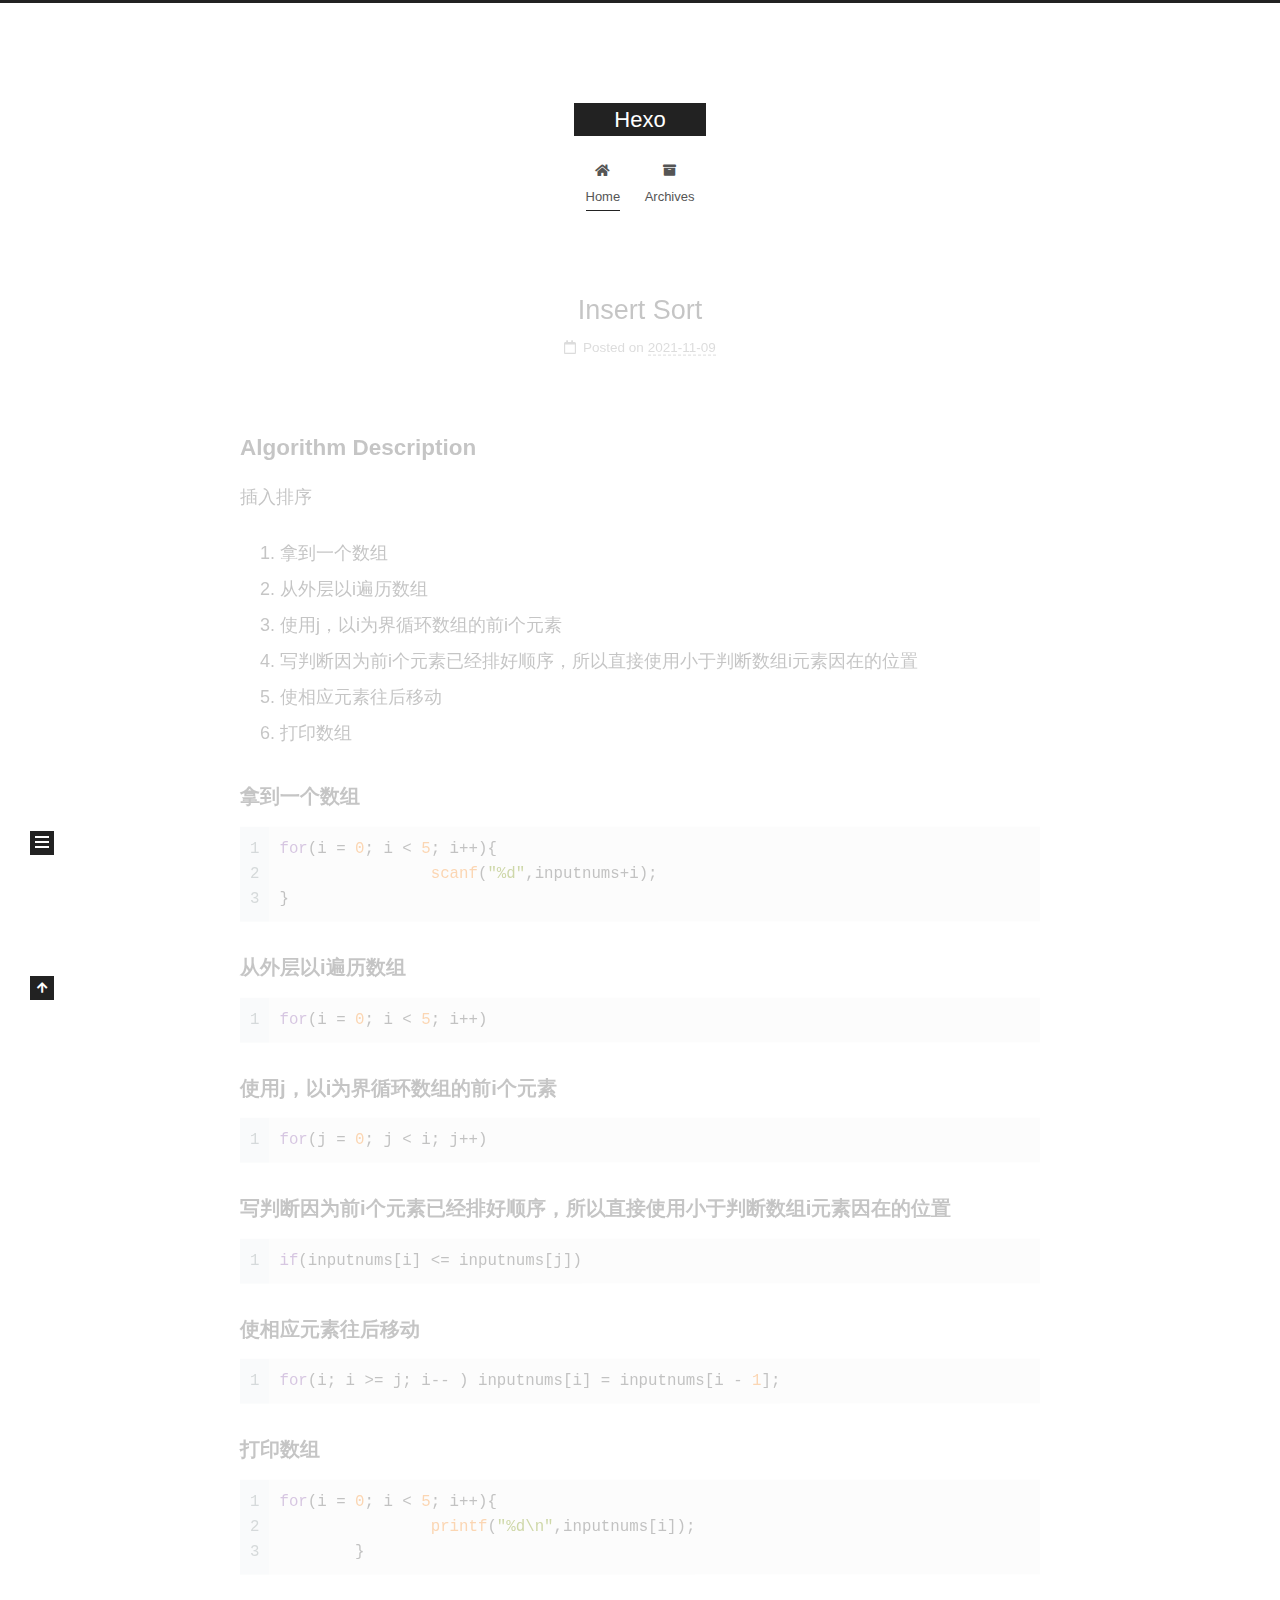
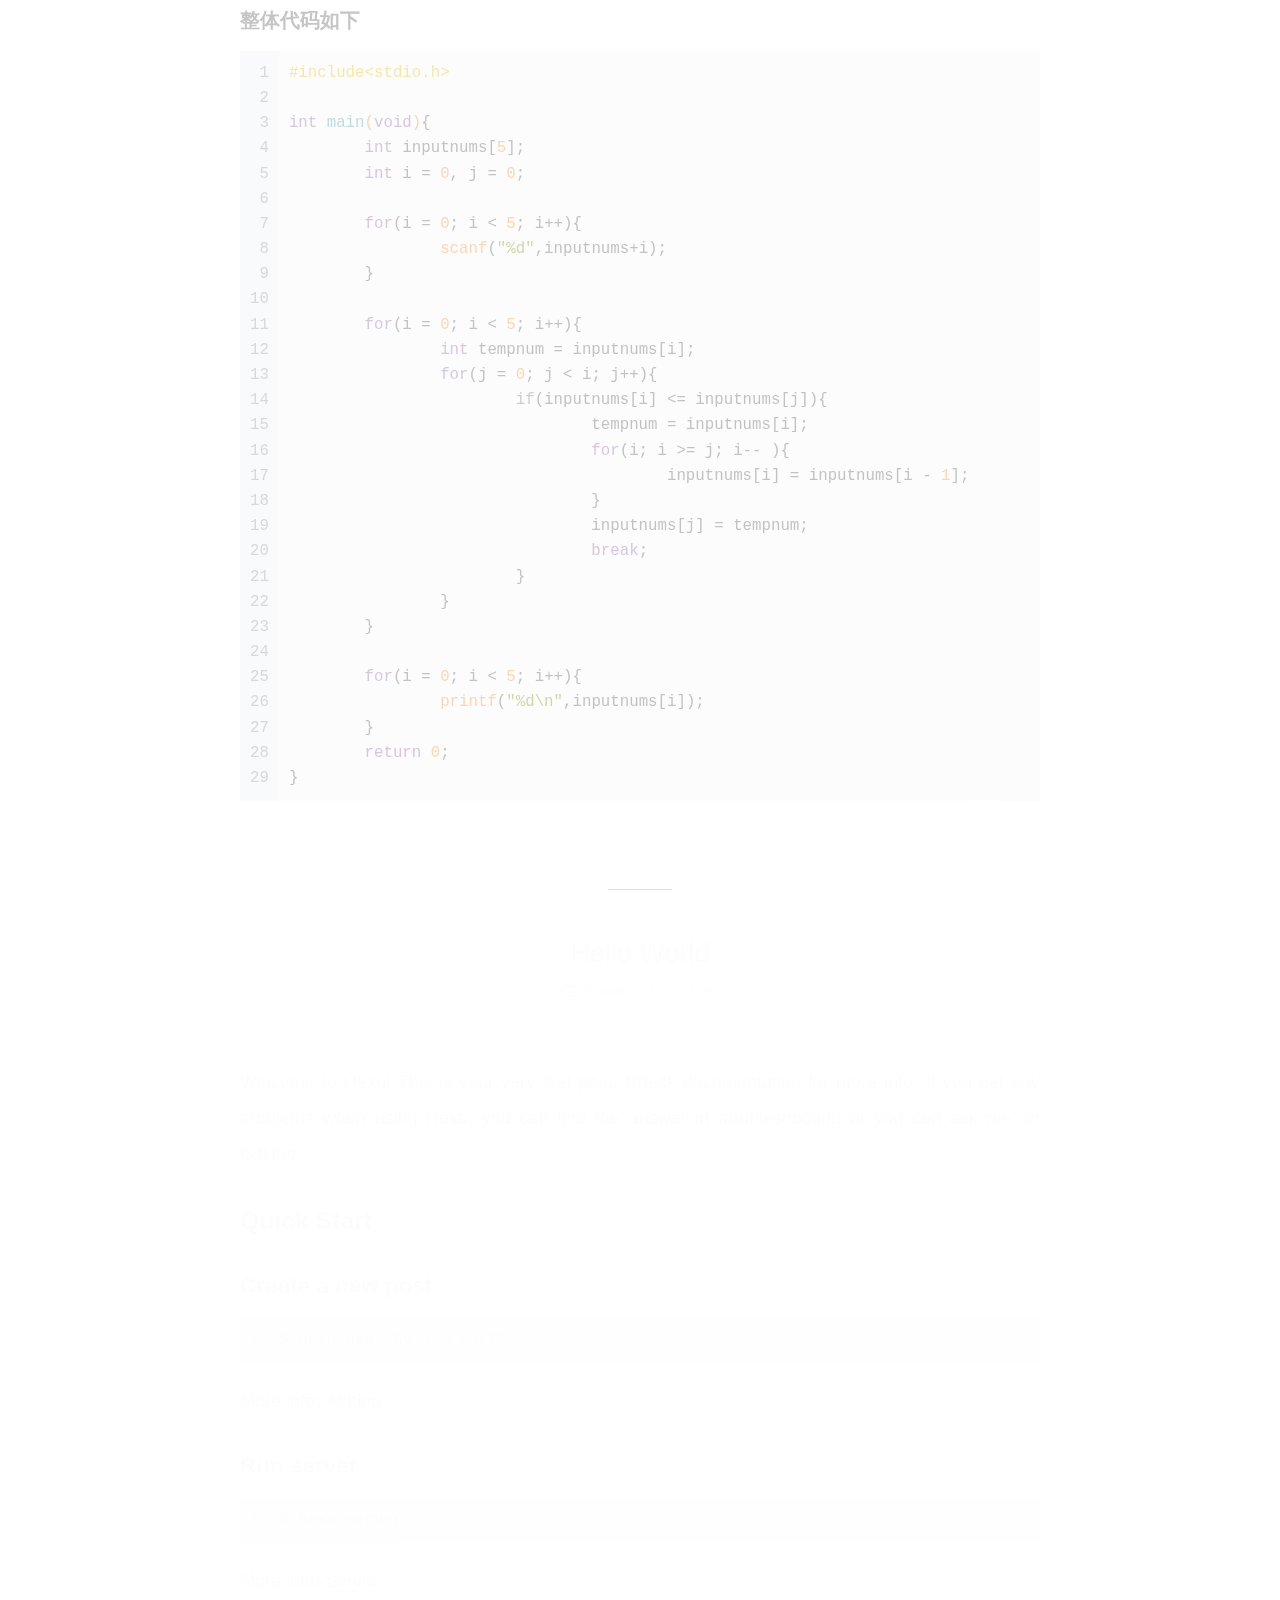
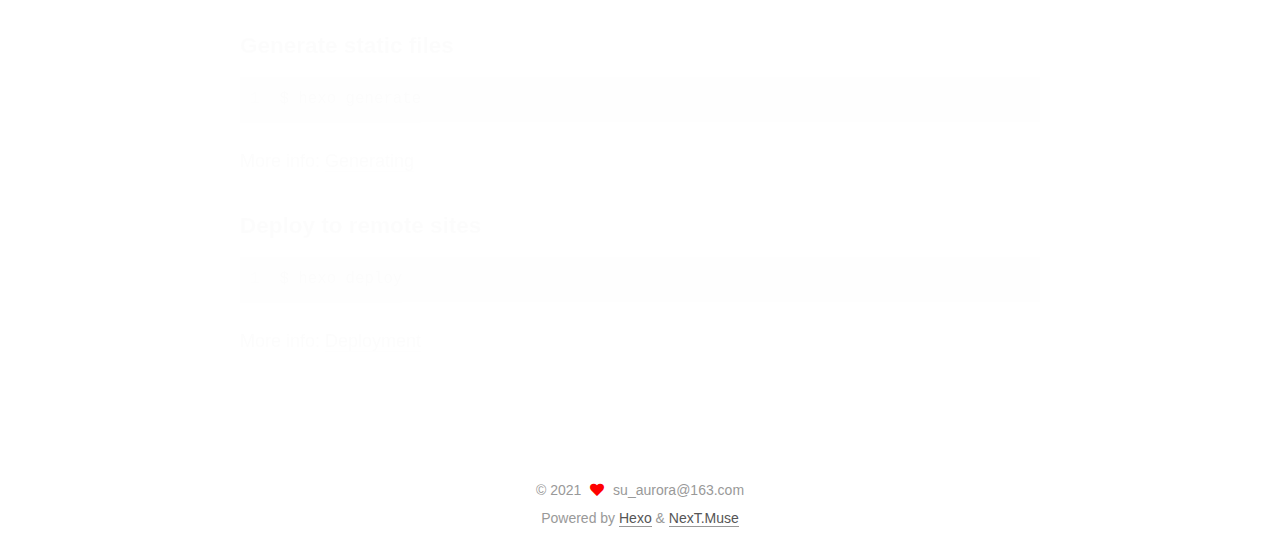
==== index.html @ e9ad736e "Site updated: 2021-11-09 18:52:09" ====
<!DOCTYPE html>
<html lang="en">
<head>
  <meta charset="UTF-8">
<meta name="viewport" content="width=device-width, initial-scale=1, maximum-scale=2">
<meta name="theme-color" content="#222">
<meta name="generator" content="Hexo 5.4.0">
  <link rel="apple-touch-icon" sizes="180x180" href="/images/apple-touch-icon-next.png">
  <link rel="icon" type="image/png" sizes="32x32" href="/images/favicon-32x32-next.png">
  <link rel="icon" type="image/png" sizes="16x16" href="/images/favicon-16x16-next.png">
  <link rel="mask-icon" href="/images/logo.svg" color="#222">

<link rel="stylesheet" href="/css/main.css">


<link rel="stylesheet" href="/lib/font-awesome/css/all.min.css">

<script id="hexo-configurations">
    var NexT = window.NexT || {};
    var CONFIG = {"hostname":"example.com","root":"/","scheme":"Muse","version":"7.8.0","exturl":false,"sidebar":{"position":"left","display":"post","padding":18,"offset":12,"onmobile":false},"copycode":{"enable":false,"show_result":false,"style":null},"back2top":{"enable":true,"sidebar":false,"scrollpercent":false},"bookmark":{"enable":false,"color":"#222","save":"auto"},"fancybox":false,"mediumzoom":false,"lazyload":false,"pangu":false,"comments":{"style":"tabs","active":null,"storage":true,"lazyload":false,"nav":null},"algolia":{"hits":{"per_page":10},"labels":{"input_placeholder":"Search for Posts","hits_empty":"We didn't find any results for the search: ${query}","hits_stats":"${hits} results found in ${time} ms"}},"localsearch":{"enable":false,"trigger":"auto","top_n_per_article":1,"unescape":false,"preload":false},"motion":{"enable":true,"async":false,"transition":{"post_block":"fadeIn","post_header":"slideDownIn","post_body":"slideDownIn","coll_header":"slideLeftIn","sidebar":"slideUpIn"}}};
  </script>

  <meta property="og:type" content="website">
<meta property="og:title" content="Hexo">
<meta property="og:url" content="http://example.com/index.html">
<meta property="og:site_name" content="Hexo">
<meta property="og:locale" content="en_US">
<meta property="article:author" content="su_aurora@163.com">
<meta name="twitter:card" content="summary">

<link rel="canonical" href="http://example.com/">


<script id="page-configurations">
  // https://hexo.io/docs/variables.html
  CONFIG.page = {
    sidebar: "",
    isHome : true,
    isPost : false,
    lang   : 'en'
  };
</script>

  <title>Hexo</title>
  






  <noscript>
  <style>
  .use-motion .brand,
  .use-motion .menu-item,
  .sidebar-inner,
  .use-motion .post-block,
  .use-motion .pagination,
  .use-motion .comments,
  .use-motion .post-header,
  .use-motion .post-body,
  .use-motion .collection-header { opacity: initial; }

  .use-motion .site-title,
  .use-motion .site-subtitle {
    opacity: initial;
    top: initial;
  }

  .use-motion .logo-line-before i { left: initial; }
  .use-motion .logo-line-after i { right: initial; }
  </style>
</noscript>

</head>

<body itemscope itemtype="http://schema.org/WebPage">
  <div class="container use-motion">
    <div class="headband"></div>

    <header class="header" itemscope itemtype="http://schema.org/WPHeader">
      <div class="header-inner"><div class="site-brand-container">
  <div class="site-nav-toggle">
    <div class="toggle" aria-label="Toggle navigation bar">
      <span class="toggle-line toggle-line-first"></span>
      <span class="toggle-line toggle-line-middle"></span>
      <span class="toggle-line toggle-line-last"></span>
    </div>
  </div>

  <div class="site-meta">

    <a href="/" class="brand" rel="start">
      <span class="logo-line-before"><i></i></span>
      <h1 class="site-title">Hexo</h1>
      <span class="logo-line-after"><i></i></span>
    </a>
  </div>

  <div class="site-nav-right">
    <div class="toggle popup-trigger">
    </div>
  </div>
</div>




<nav class="site-nav">
  <ul id="menu" class="main-menu menu">
        <li class="menu-item menu-item-home">

    <a href="/" rel="section"><i class="fa fa-home fa-fw"></i>Home</a>

  </li>
        <li class="menu-item menu-item-archives">

    <a href="/archives/" rel="section"><i class="fa fa-archive fa-fw"></i>Archives</a>

  </li>
  </ul>
</nav>




</div>
    </header>

    
  <div class="back-to-top">
    <i class="fa fa-arrow-up"></i>
    <span>0%</span>
  </div>


    <main class="main">
      <div class="main-inner">
        <div class="content-wrap">
          

          <div class="content index posts-expand">
            
      
  
  
  <article itemscope itemtype="http://schema.org/Article" class="post-block" lang="en">
    <link itemprop="mainEntityOfPage" href="http://example.com/2021/11/09/insert-sort/">

    <span hidden itemprop="author" itemscope itemtype="http://schema.org/Person">
      <meta itemprop="image" content="/images/avatar.gif">
      <meta itemprop="name" content="su_aurora@163.com">
      <meta itemprop="description" content="">
    </span>

    <span hidden itemprop="publisher" itemscope itemtype="http://schema.org/Organization">
      <meta itemprop="name" content="Hexo">
    </span>
      <header class="post-header">
        <h2 class="post-title" itemprop="name headline">
          
            <a href="/2021/11/09/insert-sort/" class="post-title-link" itemprop="url">Insert Sort</a>
        </h2>

        <div class="post-meta">
            <span class="post-meta-item">
              <span class="post-meta-item-icon">
                <i class="far fa-calendar"></i>
              </span>
              <span class="post-meta-item-text">Posted on</span>

              <time title="Created: 2021-11-09 18:52:01" itemprop="dateCreated datePublished" datetime="2021-11-09T18:52:01-05:00">2021-11-09</time>
            </span>

          

        </div>
      </header>

    
    
    
    <div class="post-body" itemprop="articleBody">

      
          <h3 id="Algorithm-Description"><a href="#Algorithm-Description" class="headerlink" title="Algorithm Description"></a>Algorithm Description</h3><p>插入排序</p>
<ol>
<li>拿到一个数组</li>
<li>从外层以i遍历数组</li>
<li>使用j，以i为界循环数组的前i个元素</li>
<li>写判断因为前i个元素已经排好顺序，所以直接使用小于判断数组i元素因在的位置</li>
<li>使相应元素往后移动</li>
<li>打印数组</li>
</ol>
<h4 id="拿到一个数组"><a href="#拿到一个数组" class="headerlink" title="拿到一个数组"></a>拿到一个数组</h4><figure class="highlight c"><table><tr><td class="gutter"><pre><span class="line">1</span><br><span class="line">2</span><br><span class="line">3</span><br></pre></td><td class="code"><pre><span class="line"><span class="keyword">for</span>(i = <span class="number">0</span>; i &lt; <span class="number">5</span>; i++)&#123;</span><br><span class="line">		<span class="built_in">scanf</span>(<span class="string">&quot;%d&quot;</span>,inputnums+i);</span><br><span class="line">&#125;</span><br></pre></td></tr></table></figure>

<h4 id="从外层以i遍历数组"><a href="#从外层以i遍历数组" class="headerlink" title="从外层以i遍历数组"></a>从外层以i遍历数组</h4><figure class="highlight c"><table><tr><td class="gutter"><pre><span class="line">1</span><br></pre></td><td class="code"><pre><span class="line"><span class="keyword">for</span>(i = <span class="number">0</span>; i &lt; <span class="number">5</span>; i++)</span><br></pre></td></tr></table></figure>

<h4 id="使用j，以i为界循环数组的前i个元素"><a href="#使用j，以i为界循环数组的前i个元素" class="headerlink" title="使用j，以i为界循环数组的前i个元素"></a>使用j，以i为界循环数组的前i个元素</h4><figure class="highlight c"><table><tr><td class="gutter"><pre><span class="line">1</span><br></pre></td><td class="code"><pre><span class="line"><span class="keyword">for</span>(j = <span class="number">0</span>; j &lt; i; j++)</span><br></pre></td></tr></table></figure>
<h4 id="写判断因为前i个元素已经排好顺序，所以直接使用小于判断数组i元素因在的位置"><a href="#写判断因为前i个元素已经排好顺序，所以直接使用小于判断数组i元素因在的位置" class="headerlink" title="写判断因为前i个元素已经排好顺序，所以直接使用小于判断数组i元素因在的位置"></a>写判断因为前i个元素已经排好顺序，所以直接使用小于判断数组i元素因在的位置</h4><figure class="highlight c"><table><tr><td class="gutter"><pre><span class="line">1</span><br></pre></td><td class="code"><pre><span class="line"><span class="keyword">if</span>(inputnums[i] &lt;= inputnums[j])</span><br></pre></td></tr></table></figure>
<h4 id="使相应元素往后移动"><a href="#使相应元素往后移动" class="headerlink" title="使相应元素往后移动"></a>使相应元素往后移动</h4><figure class="highlight c"><table><tr><td class="gutter"><pre><span class="line">1</span><br></pre></td><td class="code"><pre><span class="line"><span class="keyword">for</span>(i; i &gt;= j; i-- ) inputnums[i] = inputnums[i - <span class="number">1</span>];</span><br></pre></td></tr></table></figure>
<h4 id="打印数组"><a href="#打印数组" class="headerlink" title="打印数组"></a>打印数组</h4><figure class="highlight c"><table><tr><td class="gutter"><pre><span class="line">1</span><br><span class="line">2</span><br><span class="line">3</span><br></pre></td><td class="code"><pre><span class="line"><span class="keyword">for</span>(i = <span class="number">0</span>; i &lt; <span class="number">5</span>; i++)&#123;</span><br><span class="line">		<span class="built_in">printf</span>(<span class="string">&quot;%d\n&quot;</span>,inputnums[i]);</span><br><span class="line">	&#125;</span><br></pre></td></tr></table></figure>

<h4 id="整体代码如下"><a href="#整体代码如下" class="headerlink" title="整体代码如下"></a>整体代码如下</h4><figure class="highlight c"><table><tr><td class="gutter"><pre><span class="line">1</span><br><span class="line">2</span><br><span class="line">3</span><br><span class="line">4</span><br><span class="line">5</span><br><span class="line">6</span><br><span class="line">7</span><br><span class="line">8</span><br><span class="line">9</span><br><span class="line">10</span><br><span class="line">11</span><br><span class="line">12</span><br><span class="line">13</span><br><span class="line">14</span><br><span class="line">15</span><br><span class="line">16</span><br><span class="line">17</span><br><span class="line">18</span><br><span class="line">19</span><br><span class="line">20</span><br><span class="line">21</span><br><span class="line">22</span><br><span class="line">23</span><br><span class="line">24</span><br><span class="line">25</span><br><span class="line">26</span><br><span class="line">27</span><br><span class="line">28</span><br><span class="line">29</span><br></pre></td><td class="code"><pre><span class="line"><span class="meta">#<span class="meta-keyword">include</span><span class="meta-string">&lt;stdio.h&gt;</span></span></span><br><span class="line"></span><br><span class="line"><span class="function"><span class="keyword">int</span> <span class="title">main</span><span class="params">(<span class="keyword">void</span>)</span></span>&#123;</span><br><span class="line">	<span class="keyword">int</span> inputnums[<span class="number">5</span>];</span><br><span class="line">	<span class="keyword">int</span> i = <span class="number">0</span>, j = <span class="number">0</span>;</span><br><span class="line"></span><br><span class="line">	<span class="keyword">for</span>(i = <span class="number">0</span>; i &lt; <span class="number">5</span>; i++)&#123;</span><br><span class="line">		<span class="built_in">scanf</span>(<span class="string">&quot;%d&quot;</span>,inputnums+i);</span><br><span class="line">	&#125;</span><br><span class="line"></span><br><span class="line">	<span class="keyword">for</span>(i = <span class="number">0</span>; i &lt; <span class="number">5</span>; i++)&#123;</span><br><span class="line">		<span class="keyword">int</span> tempnum = inputnums[i];</span><br><span class="line">		<span class="keyword">for</span>(j = <span class="number">0</span>; j &lt; i; j++)&#123;</span><br><span class="line">			<span class="keyword">if</span>(inputnums[i] &lt;= inputnums[j])&#123;</span><br><span class="line">				tempnum = inputnums[i];</span><br><span class="line">				<span class="keyword">for</span>(i; i &gt;= j; i-- )&#123;</span><br><span class="line">					inputnums[i] = inputnums[i - <span class="number">1</span>];</span><br><span class="line">				&#125;</span><br><span class="line">				inputnums[j] = tempnum;</span><br><span class="line">				<span class="keyword">break</span>;</span><br><span class="line">			&#125;	</span><br><span class="line">		&#125;</span><br><span class="line">	&#125;</span><br><span class="line"></span><br><span class="line">	<span class="keyword">for</span>(i = <span class="number">0</span>; i &lt; <span class="number">5</span>; i++)&#123;</span><br><span class="line">		<span class="built_in">printf</span>(<span class="string">&quot;%d\n&quot;</span>,inputnums[i]);</span><br><span class="line">	&#125;</span><br><span class="line">	<span class="keyword">return</span> <span class="number">0</span>;</span><br><span class="line">&#125;</span><br></pre></td></tr></table></figure>

      
    </div>

    
    
    
      <footer class="post-footer">
        <div class="post-eof"></div>
      </footer>
  </article>
  
  
  

      
  
  
  <article itemscope itemtype="http://schema.org/Article" class="post-block" lang="en">
    <link itemprop="mainEntityOfPage" href="http://example.com/2021/11/06/hello-world/">

    <span hidden itemprop="author" itemscope itemtype="http://schema.org/Person">
      <meta itemprop="image" content="/images/avatar.gif">
      <meta itemprop="name" content="su_aurora@163.com">
      <meta itemprop="description" content="">
    </span>

    <span hidden itemprop="publisher" itemscope itemtype="http://schema.org/Organization">
      <meta itemprop="name" content="Hexo">
    </span>
      <header class="post-header">
        <h2 class="post-title" itemprop="name headline">
          
            <a href="/2021/11/06/hello-world/" class="post-title-link" itemprop="url">Hello World</a>
        </h2>

        <div class="post-meta">
            <span class="post-meta-item">
              <span class="post-meta-item-icon">
                <i class="far fa-calendar"></i>
              </span>
              <span class="post-meta-item-text">Posted on</span>

              <time title="Created: 2021-11-06 18:40:20" itemprop="dateCreated datePublished" datetime="2021-11-06T18:40:20-04:00">2021-11-06</time>
            </span>

          

        </div>
      </header>

    
    
    
    <div class="post-body" itemprop="articleBody">

      
          <p>Welcome to <a target="_blank" rel="noopener" href="https://hexo.io/">Hexo</a>! This is your very first post. Check <a target="_blank" rel="noopener" href="https://hexo.io/docs/">documentation</a> for more info. If you get any problems when using Hexo, you can find the answer in <a target="_blank" rel="noopener" href="https://hexo.io/docs/troubleshooting.html">troubleshooting</a> or you can ask me on <a target="_blank" rel="noopener" href="https://github.com/hexojs/hexo/issues">GitHub</a>.</p>
<h2 id="Quick-Start"><a href="#Quick-Start" class="headerlink" title="Quick Start"></a>Quick Start</h2><h3 id="Create-a-new-post"><a href="#Create-a-new-post" class="headerlink" title="Create a new post"></a>Create a new post</h3><figure class="highlight bash"><table><tr><td class="gutter"><pre><span class="line">1</span><br></pre></td><td class="code"><pre><span class="line">$ hexo new <span class="string">&quot;My New Post&quot;</span></span><br></pre></td></tr></table></figure>

<p>More info: <a target="_blank" rel="noopener" href="https://hexo.io/docs/writing.html">Writing</a></p>
<h3 id="Run-server"><a href="#Run-server" class="headerlink" title="Run server"></a>Run server</h3><figure class="highlight bash"><table><tr><td class="gutter"><pre><span class="line">1</span><br></pre></td><td class="code"><pre><span class="line">$ hexo server</span><br></pre></td></tr></table></figure>

<p>More info: <a target="_blank" rel="noopener" href="https://hexo.io/docs/server.html">Server</a></p>
<h3 id="Generate-static-files"><a href="#Generate-static-files" class="headerlink" title="Generate static files"></a>Generate static files</h3><figure class="highlight bash"><table><tr><td class="gutter"><pre><span class="line">1</span><br></pre></td><td class="code"><pre><span class="line">$ hexo generate</span><br></pre></td></tr></table></figure>

<p>More info: <a target="_blank" rel="noopener" href="https://hexo.io/docs/generating.html">Generating</a></p>
<h3 id="Deploy-to-remote-sites"><a href="#Deploy-to-remote-sites" class="headerlink" title="Deploy to remote sites"></a>Deploy to remote sites</h3><figure class="highlight bash"><table><tr><td class="gutter"><pre><span class="line">1</span><br></pre></td><td class="code"><pre><span class="line">$ hexo deploy</span><br></pre></td></tr></table></figure>

<p>More info: <a target="_blank" rel="noopener" href="https://hexo.io/docs/one-command-deployment.html">Deployment</a></p>

      
    </div>

    
    
    
      <footer class="post-footer">
        <div class="post-eof"></div>
      </footer>
  </article>
  
  
  


  



          </div>
          

<script>
  window.addEventListener('tabs:register', () => {
    let { activeClass } = CONFIG.comments;
    if (CONFIG.comments.storage) {
      activeClass = localStorage.getItem('comments_active') || activeClass;
    }
    if (activeClass) {
      let activeTab = document.querySelector(`a[href="#comment-${activeClass}"]`);
      if (activeTab) {
        activeTab.click();
      }
    }
  });
  if (CONFIG.comments.storage) {
    window.addEventListener('tabs:click', event => {
      if (!event.target.matches('.tabs-comment .tab-content .tab-pane')) return;
      let commentClass = event.target.classList[1];
      localStorage.setItem('comments_active', commentClass);
    });
  }
</script>

        </div>
          
  
  <div class="toggle sidebar-toggle">
    <span class="toggle-line toggle-line-first"></span>
    <span class="toggle-line toggle-line-middle"></span>
    <span class="toggle-line toggle-line-last"></span>
  </div>

  <aside class="sidebar">
    <div class="sidebar-inner">

      <ul class="sidebar-nav motion-element">
        <li class="sidebar-nav-toc">
          Table of Contents
        </li>
        <li class="sidebar-nav-overview">
          Overview
        </li>
      </ul>

      <!--noindex-->
      <div class="post-toc-wrap sidebar-panel">
      </div>
      <!--/noindex-->

      <div class="site-overview-wrap sidebar-panel">
        <div class="site-author motion-element" itemprop="author" itemscope itemtype="http://schema.org/Person">
  <p class="site-author-name" itemprop="name">su_aurora@163.com</p>
  <div class="site-description" itemprop="description"></div>
</div>
<div class="site-state-wrap motion-element">
  <nav class="site-state">
      <div class="site-state-item site-state-posts">
          <a href="/archives/">
        
          <span class="site-state-item-count">2</span>
          <span class="site-state-item-name">posts</span>
        </a>
      </div>
  </nav>
</div>



      </div>

    </div>
  </aside>
  <div id="sidebar-dimmer"></div>


      </div>
    </main>

    <footer class="footer">
      <div class="footer-inner">
        

        

<div class="copyright">
  
  &copy; 
  <span itemprop="copyrightYear">2021</span>
  <span class="with-love">
    <i class="fa fa-heart"></i>
  </span>
  <span class="author" itemprop="copyrightHolder">su_aurora@163.com</span>
</div>
  <div class="powered-by">Powered by <a href="https://hexo.io/" class="theme-link" rel="noopener" target="_blank">Hexo</a> & <a href="https://muse.theme-next.org/" class="theme-link" rel="noopener" target="_blank">NexT.Muse</a>
  </div>

        








      </div>
    </footer>
  </div>

  
  <script src="/lib/anime.min.js"></script>
  <script src="/lib/velocity/velocity.min.js"></script>
  <script src="/lib/velocity/velocity.ui.min.js"></script>

<script src="/js/utils.js"></script>

<script src="/js/motion.js"></script>


<script src="/js/schemes/muse.js"></script>


<script src="/js/next-boot.js"></script>




  















  

  

</body>
</html>
---- css/main.css ----
:root {
  --body-bg-color: #fff;
  --content-bg-color: #fff;
  --card-bg-color: #f5f5f5;
  --text-color: #555;
  --blockquote-color: #666;
  --link-color: #555;
  --link-hover-color: #222;
  --brand-color: #fff;
  --brand-hover-color: #fff;
  --table-row-odd-bg-color: #f9f9f9;
  --table-row-hover-bg-color: #f5f5f5;
  --menu-item-bg-color: #f5f5f5;
  --btn-default-bg: #222;
  --btn-default-color: #fff;
  --btn-default-border-color: #222;
  --btn-default-hover-bg: #fff;
  --btn-default-hover-color: #222;
  --btn-default-hover-border-color: #222;
}
html {
  line-height: 1.15; /* 1 */
  -webkit-text-size-adjust: 100%; /* 2 */
}
body {
  margin: 0;
}
main {
  display: block;
}
h1 {
  font-size: 2em;
  margin: 0.67em 0;
}
hr {
  box-sizing: content-box; /* 1 */
  height: 0; /* 1 */
  overflow: visible; /* 2 */
}
pre {
  font-family: monospace, monospace; /* 1 */
  font-size: 1em; /* 2 */
}
a {
  background: transparent;
}
abbr[title] {
  border-bottom: none; /* 1 */
  text-decoration: underline; /* 2 */
  text-decoration: underline dotted; /* 2 */
}
b,
strong {
  font-weight: bolder;
}
code,
kbd,
samp {
  font-family: monospace, monospace; /* 1 */
  font-size: 1em; /* 2 */
}
small {
  font-size: 80%;
}
sub,
sup {
  font-size: 75%;
  line-height: 0;
  position: relative;
  vertical-align: baseline;
}
sub {
  bottom: -0.25em;
}
sup {
  top: -0.5em;
}
img {
  border-style: none;
}
button,
input,
optgroup,
select,
textarea {
  font-family: inherit; /* 1 */
  font-size: 100%; /* 1 */
  line-height: 1.15; /* 1 */
  margin: 0; /* 2 */
}
button,
input {
/* 1 */
  overflow: visible;
}
button,
select {
/* 1 */
  text-transform: none;
}
button,
[type='button'],
[type='reset'],
[type='submit'] {
  -webkit-appearance: button;
}
button::-moz-focus-inner,
[type='button']::-moz-focus-inner,
[type='reset']::-moz-focus-inner,
[type='submit']::-moz-focus-inner {
  border-style: none;
  padding: 0;
}
button:-moz-focusring,
[type='button']:-moz-focusring,
[type='reset']:-moz-focusring,
[type='submit']:-moz-focusring {
  outline: 1px dotted ButtonText;
}
fieldset {
  padding: 0.35em 0.75em 0.625em;
}
legend {
  box-sizing: border-box; /* 1 */
  color: inherit; /* 2 */
  display: table; /* 1 */
  max-width: 100%; /* 1 */
  padding: 0; /* 3 */
  white-space: normal; /* 1 */
}
progress {
  vertical-align: baseline;
}
textarea {
  overflow: auto;
}
[type='checkbox'],
[type='radio'] {
  box-sizing: border-box; /* 1 */
  padding: 0; /* 2 */
}
[type='number']::-webkit-inner-spin-button,
[type='number']::-webkit-outer-spin-button {
  height: auto;
}
[type='search'] {
  outline-offset: -2px; /* 2 */
  -webkit-appearance: textfield; /* 1 */
}
[type='search']::-webkit-search-decoration {
  -webkit-appearance: none;
}
::-webkit-file-upload-button {
  font: inherit; /* 2 */
  -webkit-appearance: button; /* 1 */
}
details {
  display: block;
}
summary {
  display: list-item;
}
template {
  display: none;
}
[hidden] {
  display: none;
}
::selection {
  background: #262a30;
  color: #eee;
}
html,
body {
  height: 100%;
}
body {
  background: var(--body-bg-color);
  color: var(--text-color);
  font-family: 'Lato', "PingFang SC", "Microsoft YaHei", sans-serif;
  font-size: 1em;
  line-height: 2;
}
@media (max-width: 991px) {
  body {
    padding-left: 0 !important;
    padding-right: 0 !important;
  }
}
h1,
h2,
h3,
h4,
h5,
h6 {
  font-family: 'Lato', "PingFang SC", "Microsoft YaHei", sans-serif;
  font-weight: bold;
  line-height: 1.5;
  margin: 20px 0 15px;
}
h1 {
  font-size: 1.5em;
}
h2 {
  font-size: 1.375em;
}
h3 {
  font-size: 1.25em;
}
h4 {
  font-size: 1.125em;
}
h5 {
  font-size: 1em;
}
h6 {
  font-size: 0.875em;
}
p {
  margin: 0 0 20px 0;
}
a,
span.exturl {
  border-bottom: 1px solid #999;
  color: var(--link-color);
  outline: 0;
  text-decoration: none;
  overflow-wrap: break-word;
  word-wrap: break-word;
  cursor: pointer;
}
a:hover,
span.exturl:hover {
  border-bottom-color: var(--link-hover-color);
  color: var(--link-hover-color);
}
iframe,
img,
video {
  display: block;
  margin-left: auto;
  margin-right: auto;
  max-width: 100%;
}
hr {
  background-image: repeating-linear-gradient(-45deg, #ddd, #ddd 4px, transparent 4px, transparent 8px);
  border: 0;
  height: 3px;
  margin: 40px 0;
}
blockquote {
  border-left: 4px solid #ddd;
  color: var(--blockquote-color);
  margin: 0;
  padding: 0 15px;
}
blockquote cite::before {
  content: '-';
  padding: 0 5px;
}
dt {
  font-weight: bold;
}
dd {
  margin: 0;
  padding: 0;
}
kbd {
  background-color: #f5f5f5;
  background-image: linear-gradient(#eee, #fff, #eee);
  border: 1px solid #ccc;
  border-radius: 0.2em;
  box-shadow: 0.1em 0.1em 0.2em rgba(0,0,0,0.1);
  color: #555;
  font-family: inherit;
  padding: 0.1em 0.3em;
  white-space: nowrap;
}
.table-container {
  overflow: auto;
}
table {
  border-collapse: collapse;
  border-spacing: 0;
  font-size: 0.875em;
  margin: 0 0 20px 0;
  width: 100%;
}
tbody tr:nth-of-type(odd) {
  background: var(--table-row-odd-bg-color);
}
tbody tr:hover {
  background: var(--table-row-hover-bg-color);
}
caption,
th,
td {
  font-weight: normal;
  padding: 8px;
  vertical-align: middle;
}
th,
td {
  border: 1px solid #ddd;
  border-bottom: 3px solid #ddd;
}
th {
  font-weight: 700;
  padding-bottom: 10px;
}
td {
  border-bottom-width: 1px;
}
.btn {
  background: var(--btn-default-bg);
  border: 2px solid var(--btn-default-border-color);
  border-radius: 0;
  color: var(--btn-default-color);
  display: inline-block;
  font-size: 0.875em;
  line-height: 2;
  padding: 0 20px;
  text-decoration: none;
  transition-property: background-color;
  transition-delay: 0s;
  transition-duration: 0.2s;
  transition-timing-function: ease-in-out;
}
.btn:hover {
  background: var(--btn-default-hover-bg);
  border-color: var(--btn-default-hover-border-color);
  color: var(--btn-default-hover-color);
}
.btn + .btn {
  margin: 0 0 8px 8px;
}
.btn .fa-fw {
  text-align: left;
  width: 1.285714285714286em;
}
.toggle {
  line-height: 0;
}
.toggle .toggle-line {
  background: #fff;
  display: inline-block;
  height: 2px;
  left: 0;
  position: relative;
  top: 0;
  transition: all 0.4s;
  vertical-align: top;
  width: 100%;
}
.toggle .toggle-line:not(:first-child) {
  margin-top: 3px;
}
.toggle.toggle-arrow .toggle-line-first {
  left: 50%;
  top: 2px;
  transform: rotate(45deg);
  width: 50%;
}
.toggle.toggle-arrow .toggle-line-middle {
  left: 2px;
  width: 90%;
}
.toggle.toggle-arrow .toggle-line-last {
  left: 50%;
  top: -2px;
  transform: rotate(-45deg);
  width: 50%;
}
.toggle.toggle-close .toggle-line-first {
  transform: rotate(-45deg);
  top: 5px;
}
.toggle.toggle-close .toggle-line-middle {
  opacity: 0;
}
.toggle.toggle-close .toggle-line-last {
  transform: rotate(45deg);
  top: -5px;
}
.highlight,
pre {
  background: #f7f7f7;
  color: #4d4d4c;
  line-height: 1.6;
  margin: 0 auto 20px;
}
pre,
code {
  font-family: consolas, Menlo, monospace, "PingFang SC", "Microsoft YaHei";
}
code {
  background: #eee;
  border-radius: 3px;
  color: #555;
  padding: 2px 4px;
  overflow-wrap: break-word;
  word-wrap: break-word;
}
.highlight *::selection {
  background: #d6d6d6;
}
.highlight pre {
  border: 0;
  margin: 0;
  padding: 10px 0;
}
.highlight table {
  border: 0;
  margin: 0;
  width: auto;
}
.highlight td {
  border: 0;
  padding: 0;
}
.highlight figcaption {
  background: #eff2f3;
  color: #4d4d4c;
  display: flex;
  font-size: 0.875em;
  justify-content: space-between;
  line-height: 1.2;
  padding: 0.5em;
}
.highlight figcaption a {
  color: #4d4d4c;
}
.highlight figcaption a:hover {
  border-bottom-color: #4d4d4c;
}
.highlight .gutter {
  -moz-user-select: none;
  -ms-user-select: none;
  -webkit-user-select: none;
  user-select: none;
}
.highlight .gutter pre {
  background: #eff2f3;
  color: #869194;
  padding-left: 10px;
  padding-right: 10px;
  text-align: right;
}
.highlight .code pre {
  background: #f7f7f7;
  padding-left: 10px;
  width: 100%;
}
.gist table {
  width: auto;
}
.gist table td {
  border: 0;
}
pre {
  overflow: auto;
  padding: 10px;
}
pre code {
  background: none;
  color: #4d4d4c;
  font-size: 0.875em;
  padding: 0;
  text-shadow: none;
}
pre .deletion {
  background: #fdd;
}
pre .addition {
  background: #dfd;
}
pre .meta {
  color: #eab700;
  -moz-user-select: none;
  -ms-user-select: none;
  -webkit-user-select: none;
  user-select: none;
}
pre .comment {
  color: #8e908c;
}
pre .variable,
pre .attribute,
pre .tag,
pre .name,
pre .regexp,
pre .ruby .constant,
pre .xml .tag .title,
pre .xml .pi,
pre .xml .doctype,
pre .html .doctype,
pre .css .id,
pre .css .class,
pre .css .pseudo {
  color: #c82829;
}
pre .number,
pre .preprocessor,
pre .built_in,
pre .builtin-name,
pre .literal,
pre .params,
pre .constant,
pre .command {
  color: #f5871f;
}
pre .ruby .class .title,
pre .css .rules .attribute,
pre .string,
pre .symbol,
pre .value,
pre .inheritance,
pre .header,
pre .ruby .symbol,
pre .xml .cdata,
pre .special,
pre .formula {
  color: #718c00;
}
pre .title,
pre .css .hexcolor {
  color: #3e999f;
}
pre .function,
pre .python .decorator,
pre .python .title,
pre .ruby .function .title,
pre .ruby .title .keyword,
pre .perl .sub,
pre .javascript .title,
pre .coffeescript .title {
  color: #4271ae;
}
pre .keyword,
pre .javascript .function {
  color: #8959a8;
}
.blockquote-center {
  border-left: none;
  margin: 40px 0;
  padding: 0;
  position: relative;
  text-align: center;
}
.blockquote-center .fa {
  display: block;
  opacity: 0.6;
  position: absolute;
  width: 100%;
}
.blockquote-center .fa-quote-left {
  border-top: 1px solid #ccc;
  text-align: left;
  top: -20px;
}
.blockquote-center .fa-quote-right {
  border-bottom: 1px solid #ccc;
  text-align: right;
  bottom: -20px;
}
.blockquote-center p,
.blockquote-center div {
  text-align: center;
}
.post-body .group-picture img {
  margin: 0 auto;
  padding: 0 3px;
}
.group-picture-row {
  margin-bottom: 6px;
  overflow: hidden;
}
.group-picture-column {
  float: left;
  margin-bottom: 10px;
}
.post-body .label {
  color: #555;
  display: inline;
  padding: 0 2px;
}
.post-body .label.default {
  background: #f0f0f0;
}
.post-body .label.primary {
  background: #efe6f7;
}
.post-body .label.info {
  background: #e5f2f8;
}
.post-body .label.success {
  background: #e7f4e9;
}
.post-body .label.warning {
  background: #fcf6e1;
}
.post-body .label.danger {
  background: #fae8eb;
}
.post-body .tabs {
  margin-bottom: 20px;
}
.post-body .tabs,
.tabs-comment {
  display: block;
  padding-top: 10px;
  position: relative;
}
.post-body .tabs ul.nav-tabs,
.tabs-comment ul.nav-tabs {
  display: flex;
  flex-wrap: wrap;
  margin: 0;
  margin-bottom: -1px;
  padding: 0;
}
@media (max-width: 413px) {
  .post-body .tabs ul.nav-tabs,
  .tabs-comment ul.nav-tabs {
    display: block;
    margin-bottom: 5px;
  }
}
.post-body .tabs ul.nav-tabs li.tab,
.tabs-comment ul.nav-tabs li.tab {
  border-bottom: 1px solid #ddd;
  border-left: 1px solid transparent;
  border-right: 1px solid transparent;
  border-top: 3px solid transparent;
  flex-grow: 1;
  list-style-type: none;
  border-radius: 0 0 0 0;
}
@media (max-width: 413px) {
  .post-body .tabs ul.nav-tabs li.tab,
  .tabs-comment ul.nav-tabs li.tab {
    border-bottom: 1px solid transparent;
    border-left: 3px solid transparent;
    border-right: 1px solid transparent;
    border-top: 1px solid transparent;
  }
}
@media (max-width: 413px) {
  .post-body .tabs ul.nav-tabs li.tab,
  .tabs-comment ul.nav-tabs li.tab {
    border-radius: 0;
  }
}
.post-body .tabs ul.nav-tabs li.tab a,
.tabs-comment ul.nav-tabs li.tab a {
  border-bottom: initial;
  display: block;
  line-height: 1.8;
  outline: 0;
  padding: 0.25em 0.75em;
  text-align: center;
  transition-delay: 0s;
  transition-duration: 0.2s;
  transition-timing-function: ease-out;
}
.post-body .tabs ul.nav-tabs li.tab a i,
.tabs-comment ul.nav-tabs li.tab a i {
  width: 1.285714285714286em;
}
.post-body .tabs ul.nav-tabs li.tab.active,
.tabs-comment ul.nav-tabs li.tab.active {
  border-bottom: 1px solid transparent;
  border-left: 1px solid #ddd;
  border-right: 1px solid #ddd;
  border-top: 3px solid #fc6423;
}
@media (max-width: 413px) {
  .post-body .tabs ul.nav-tabs li.tab.active,
  .tabs-comment ul.nav-tabs li.tab.active {
    border-bottom: 1px solid #ddd;
    border-left: 3px solid #fc6423;
    border-right: 1px solid #ddd;
    border-top: 1px solid #ddd;
  }
}
.post-body .tabs ul.nav-tabs li.tab.active a,
.tabs-comment ul.nav-tabs li.tab.active a {
  color: var(--link-color);
  cursor: default;
}
.post-body .tabs .tab-content .tab-pane,
.tabs-comment .tab-content .tab-pane {
  border: 1px solid #ddd;
  border-top: 0;
  padding: 20px 20px 0 20px;
  border-radius: 0;
}
.post-body .tabs .tab-content .tab-pane:not(.active),
.tabs-comment .tab-content .tab-pane:not(.active) {
  display: none;
}
.post-body .tabs .tab-content .tab-pane.active,
.tabs-comment .tab-content .tab-pane.active {
  display: block;
}
.post-body .tabs .tab-content .tab-pane.active:nth-of-type(1),
.tabs-comment .tab-content .tab-pane.active:nth-of-type(1) {
  border-radius: 0 0 0 0;
}
@media (max-width: 413px) {
  .post-body .tabs .tab-content .tab-pane.active:nth-of-type(1),
  .tabs-comment .tab-content .tab-pane.active:nth-of-type(1) {
    border-radius: 0;
  }
}
.post-body .note {
  border-radius: 3px;
  margin-bottom: 20px;
  padding: 1em;
  position: relative;
  border: 1px solid #eee;
  border-left-width: 5px;
}
.post-body .note h2,
.post-body .note h3,
.post-body .note h4,
.post-body .note h5,
.post-body .note h6 {
  margin-top: 0;
  border-bottom: initial;
  margin-bottom: 0;
  padding-top: 0;
}
.post-body .note p:first-child,
.post-body .note ul:first-child,
.post-body .note ol:first-child,
.post-body .note table:first-child,
.post-body .note pre:first-child,
.post-body .note blockquote:first-child,
.post-body .note img:first-child {
  margin-top: 0;
}
.post-body .note p:last-child,
.post-body .note ul:last-child,
.post-body .note ol:last-child,
.post-body .note table:last-child,
.post-body .note pre:last-child,
.post-body .note blockquote:last-child,
.post-body .note img:last-child {
  margin-bottom: 0;
}
.post-body .note.default {
  border-left-color: #777;
}
.post-body .note.default h2,
.post-body .note.default h3,
.post-body .note.default h4,
.post-body .note.default h5,
.post-body .note.default h6 {
  color: #777;
}
.post-body .note.primary {
  border-left-color: #6f42c1;
}
.post-body .note.primary h2,
.post-body .note.primary h3,
.post-body .note.primary h4,
.post-body .note.primary h5,
.post-body .note.primary h6 {
  color: #6f42c1;
}
.post-body .note.info {
  border-left-color: #428bca;
}
.post-body .note.info h2,
.post-body .note.info h3,
.post-body .note.info h4,
.post-body .note.info h5,
.post-body .note.info h6 {
  color: #428bca;
}
.post-body .note.success {
  border-left-color: #5cb85c;
}
.post-body .note.success h2,
.post-body .note.success h3,
.post-body .note.success h4,
.post-body .note.success h5,
.post-body .note.success h6 {
  color: #5cb85c;
}
.post-body .note.warning {
  border-left-color: #f0ad4e;
}
.post-body .note.warning h2,
.post-body .note.warning h3,
.post-body .note.warning h4,
.post-body .note.warning h5,
.post-body .note.warning h6 {
  color: #f0ad4e;
}
.post-body .note.danger {
  border-left-color: #d9534f;
}
.post-body .note.danger h2,
.post-body .note.danger h3,
.post-body .note.danger h4,
.post-body .note.danger h5,
.post-body .note.danger h6 {
  color: #d9534f;
}
.pagination .prev,
.pagination .next,
.pagination .page-number,
.pagination .space {
  display: inline-block;
  margin: 0 10px;
  padding: 0 11px;
  position: relative;
  top: -1px;
}
@media (max-width: 767px) {
  .pagination .prev,
  .pagination .next,
  .pagination .page-number,
  .pagination .space {
    margin: 0 5px;
  }
}
.pagination {
  border-top: 1px solid #eee;
  margin: 120px 0 0;
  text-align: center;
}
.pagination .prev,
.pagination .next,
.pagination .page-number {
  border-bottom: 0;
  border-top: 1px solid #eee;
  transition-property: border-color;
  transition-delay: 0s;
  transition-duration: 0.2s;
  transition-timing-function: ease-in-out;
}
.pagination .prev:hover,
.pagination .next:hover,
.pagination .page-number:hover {
  border-top-color: #222;
}
.pagination .space {
  margin: 0;
  padding: 0;
}
.pagination .prev {
  margin-left: 0;
}
.pagination .next {
  margin-right: 0;
}
.pagination .page-number.current {
  background: #ccc;
  border-top-color: #ccc;
  color: #fff;
}
@media (max-width: 767px) {
  .pagination {
    border-top: none;
  }
  .pagination .prev,
  .pagination .next,
  .pagination .page-number {
    border-bottom: 1px solid #eee;
    border-top: 0;
    margin-bottom: 10px;
    padding: 0 10px;
  }
  .pagination .prev:hover,
  .pagination .next:hover,
  .pagination .page-number:hover {
    border-bottom-color: #222;
  }
}
.comments {
  margin-top: 60px;
  overflow: hidden;
}
.comment-button-group {
  display: flex;
  flex-wrap: wrap-reverse;
  justify-content: center;
  margin: 1em 0;
}
.comment-button-group .comment-button {
  margin: 0.1em 0.2em;
}
.comment-button-group .comment-button.active {
  background: var(--btn-default-hover-bg);
  border-color: var(--btn-default-hover-border-color);
  color: var(--btn-default-hover-color);
}
.comment-position {
  display: none;
}
.comment-position.active {
  display: block;
}
.tabs-comment {
  background: var(--content-bg-color);
  margin-top: 4em;
  padding-top: 0;
}
.tabs-comment .comments {
  border: 0;
  box-shadow: none;
  margin-top: 0;
  padding-top: 0;
}
.container {
  min-height: 100%;
  position: relative;
}
.main-inner {
  margin: 0 auto;
  width: 700px;
}
@media (min-width: 1200px) {
  .main-inner {
    width: 800px;
  }
}
@media (min-width: 1600px) {
  .main-inner {
    width: 900px;
  }
}
@media (max-width: 767px) {
  .content-wrap {
    padding: 0 20px;
  }
}
.header {
  background: transparent;
}
.header-inner {
  margin: 0 auto;
  width: 700px;
}
@media (min-width: 1200px) {
  .header-inner {
    width: 800px;
  }
}
@media (min-width: 1600px) {
  .header-inner {
    width: 900px;
  }
}
.site-brand-container {
  display: flex;
  flex-shrink: 0;
  padding: 0 10px;
}
.headband {
  background: #222;
  height: 3px;
}
.site-meta {
  flex-grow: 1;
  text-align: center;
}
@media (max-width: 767px) {
  .site-meta {
    text-align: center;
  }
}
.brand {
  border-bottom: none;
  color: var(--brand-color);
  display: inline-block;
  line-height: 1.375em;
  padding: 0 40px;
  position: relative;
}
.brand:hover {
  color: var(--brand-hover-color);
}
.site-title {
  font-family: 'Lato', "PingFang SC", "Microsoft YaHei", sans-serif;
  font-size: 1.375em;
  font-weight: normal;
  margin: 0;
}
.site-subtitle {
  color: #999;
  font-size: 0.8125em;
  margin: 10px 0;
}
.use-motion .brand {
  opacity: 0;
}
.use-motion .site-title,
.use-motion .site-subtitle,
.use-motion .custom-logo-image {
  opacity: 0;
  position: relative;
  top: -10px;
}
.site-nav-toggle,
.site-nav-right {
  display: none;
}
@media (max-width: 767px) {
  .site-nav-toggle,
  .site-nav-right {
    display: flex;
    flex-direction: column;
    justify-content: center;
  }
}
.site-nav-toggle .toggle,
.site-nav-right .toggle {
  color: var(--text-color);
  padding: 10px;
  width: 22px;
}
.site-nav-toggle .toggle .toggle-line,
.site-nav-right .toggle .toggle-line {
  background: var(--text-color);
  border-radius: 1px;
}
.site-nav {
  display: block;
}
@media (max-width: 767px) {
  .site-nav {
    clear: both;
    display: none;
  }
}
.site-nav.site-nav-on {
  display: block;
}
.menu {
  margin-top: 20px;
  padding-left: 0;
  text-align: center;
}
.menu-item {
  display: inline-block;
  list-style: none;
  margin: 0 10px;
}
@media (max-width: 767px) {
  .menu-item {
    display: block;
    margin-top: 10px;
  }
  .menu-item.menu-item-search {
    display: none;
  }
}
.menu-item a,
.menu-item span.exturl {
  border-bottom: 0;
  display: block;
  font-size: 0.8125em;
  transition-property: border-color;
  transition-delay: 0s;
  transition-duration: 0.2s;
  transition-timing-function: ease-in-out;
}
@media (hover: none) {
  .menu-item a:hover,
  .menu-item span.exturl:hover {
    border-bottom-color: transparent !important;
  }
}
.menu-item .fa,
.menu-item .fab,
.menu-item .far,
.menu-item .fas {
  margin-right: 8px;
}
.menu-item .badge {
  display: inline-block;
  font-weight: bold;
  line-height: 1;
  margin-left: 0.35em;
  margin-top: 0.35em;
  text-align: center;
  white-space: nowrap;
}
@media (max-width: 767px) {
  .menu-item .badge {
    float: right;
    margin-left: 0;
  }
}
.menu-item-active a,
.menu .menu-item a:hover,
.menu .menu-item span.exturl:hover {
  background: var(--menu-item-bg-color);
}
.use-motion .menu-item {
  opacity: 0;
}
.sidebar {
  background: #222;
  bottom: 0;
  box-shadow: inset 0 2px 6px #000;
  position: fixed;
  top: 0;
}
@media (max-width: 991px) {
  .sidebar {
    display: none;
  }
}
.sidebar-inner {
  color: #999;
  padding: 18px 10px;
  text-align: center;
}
.cc-license {
  margin-top: 10px;
  text-align: center;
}
.cc-license .cc-opacity {
  border-bottom: none;
  opacity: 0.7;
}
.cc-license .cc-opacity:hover {
  opacity: 0.9;
}
.cc-license img {
  display: inline-block;
}
.site-author-image {
  border: 2px solid #333;
  display: block;
  margin: 0 auto;
  max-width: 96px;
  padding: 2px;
}
.site-author-name {
  color: #f5f5f5;
  font-weight: normal;
  margin: 5px 0 0;
  text-align: center;
}
.site-description {
  color: #999;
  font-size: 1em;
  margin-top: 5px;
  text-align: center;
}
.links-of-author {
  margin-top: 15px;
}
.links-of-author a,
.links-of-author span.exturl {
  border-bottom-color: #555;
  display: inline-block;
  font-size: 0.8125em;
  margin-bottom: 10px;
  margin-right: 10px;
  vertical-align: middle;
}
.links-of-author a::before,
.links-of-author span.exturl::before {
  background: #176e0a;
  border-radius: 50%;
  content: ' ';
  display: inline-block;
  height: 4px;
  margin-right: 3px;
  vertical-align: middle;
  width: 4px;
}
.sidebar-button {
  margin-top: 15px;
}
.sidebar-button a {
  border: 1px solid #fc6423;
  border-radius: 4px;
  color: #fc6423;
  display: inline-block;
  padding: 0 15px;
}
.sidebar-button a .fa,
.sidebar-button a .fab,
.sidebar-button a .far,
.sidebar-button a .fas {
  margin-right: 5px;
}
.sidebar-button a:hover {
  background: #fc6423;
  border: 1px solid #fc6423;
  color: #fff;
}
.sidebar-button a:hover .fa,
.sidebar-button a:hover .fab,
.sidebar-button a:hover .far,
.sidebar-button a:hover .fas {
  color: #fff;
}
.links-of-blogroll {
  font-size: 0.8125em;
  margin-top: 10px;
}
.links-of-blogroll-title {
  font-size: 0.875em;
  font-weight: 600;
  margin-top: 0;
}
.links-of-blogroll-list {
  list-style: none;
  margin: 0;
  padding: 0;
}
#sidebar-dimmer {
  display: none;
}
@media (max-width: 767px) {
  #sidebar-dimmer {
    background: #000;
    display: block;
    height: 100%;
    left: 100%;
    opacity: 0;
    position: fixed;
    top: 0;
    width: 100%;
    z-index: 1100;
  }
  .sidebar-active + #sidebar-dimmer {
    opacity: 0.7;
    transform: translateX(-100%);
    transition: opacity 0.5s;
  }
}
.sidebar-nav {
  margin: 0;
  padding-bottom: 20px;
  padding-left: 0;
}
.sidebar-nav li {
  border-bottom: 1px solid transparent;
  color: #666;
  cursor: pointer;
  display: inline-block;
  font-size: 0.875em;
}
.sidebar-nav li.sidebar-nav-overview {
  margin-left: 10px;
}
.sidebar-nav li:hover {
  color: #f5f5f5;
}
.sidebar-nav .sidebar-nav-active {
  border-bottom-color: #87daff;
  color: #87daff;
}
.sidebar-nav .sidebar-nav-active:hover {
  color: #87daff;
}
.sidebar-panel {
  display: none;
  overflow-x: hidden;
  overflow-y: auto;
}
.sidebar-panel-active {
  display: block;
}
.sidebar-toggle {
  background: #222;
  bottom: 45px;
  cursor: pointer;
  height: 14px;
  left: 30px;
  padding: 5px;
  position: fixed;
  width: 14px;
  z-index: 1300;
}
@media (max-width: 991px) {
  .sidebar-toggle {
    left: 20px;
    opacity: 0.8;
    display: none;
  }
}
.sidebar-toggle:hover .toggle-line {
  background: #87daff;
}
.post-toc {
  font-size: 0.875em;
}
.post-toc ol {
  list-style: none;
  margin: 0;
  padding: 0 2px 5px 10px;
  text-align: left;
}
.post-toc ol > ol {
  padding-left: 0;
}
.post-toc ol a {
  transition-property: all;
  transition-delay: 0s;
  transition-duration: 0.2s;
  transition-timing-function: ease-in-out;
}
.post-toc .nav-item {
  line-height: 1.8;
  overflow: hidden;
  text-overflow: ellipsis;
  white-space: nowrap;
}
.post-toc .nav .nav-child {
  display: none;
}
.post-toc .nav .active > .nav-child {
  display: block;
}
.post-toc .nav .active-current > .nav-child {
  display: block;
}
.post-toc .nav .active-current > .nav-child > .nav-item {
  display: block;
}
.post-toc .nav .active > a {
  border-bottom-color: #87daff;
  color: #87daff;
}
.post-toc .nav .active-current > a {
  color: #87daff;
}
.post-toc .nav .active-current > a:hover {
  color: #87daff;
}
.site-state {
  display: flex;
  justify-content: center;
  line-height: 1.4;
  margin-top: 10px;
  overflow: hidden;
  text-align: center;
  white-space: nowrap;
}
.site-state-item {
  padding: 0 15px;
}
.site-state-item:not(:first-child) {
  border-left: 1px solid #333;
}
.site-state-item a {
  border-bottom: none;
}
.site-state-item-count {
  display: block;
  font-size: 1.25em;
  font-weight: 600;
  text-align: center;
}
.site-state-item-name {
  color: inherit;
  font-size: 0.875em;
}
.footer {
  color: #999;
  font-size: 0.875em;
  padding: 20px 0;
}
.footer.footer-fixed {
  bottom: 0;
  left: 0;
  position: absolute;
  right: 0;
}
.footer-inner {
  box-sizing: border-box;
  margin: 0 auto;
  text-align: center;
  width: 700px;
}
@media (min-width: 1200px) {
  .footer-inner {
    width: 800px;
  }
}
@media (min-width: 1600px) {
  .footer-inner {
    width: 900px;
  }
}
.languages {
  display: inline-block;
  font-size: 1.125em;
  position: relative;
}
.languages .lang-select-label span {
  margin: 0 0.5em;
}
.languages .lang-select {
  height: 100%;
  left: 0;
  opacity: 0;
  position: absolute;
  top: 0;
  width: 100%;
}
.with-love {
  color: #ff0000;
  display: inline-block;
  margin: 0 5px;
}
.powered-by,
.theme-info {
  display: inline-block;
}
@-moz-keyframes iconAnimate {
  0%, 100% {
    transform: scale(1);
  }
  10%, 30% {
    transform: scale(0.9);
  }
  20%, 40%, 60%, 80% {
    transform: scale(1.1);
  }
  50%, 70% {
    transform: scale(1.1);
  }
}
@-webkit-keyframes iconAnimate {
  0%, 100% {
    transform: scale(1);
  }
  10%, 30% {
    transform: scale(0.9);
  }
  20%, 40%, 60%, 80% {
    transform: scale(1.1);
  }
  50%, 70% {
    transform: scale(1.1);
  }
}
@-o-keyframes iconAnimate {
  0%, 100% {
    transform: scale(1);
  }
  10%, 30% {
    transform: scale(0.9);
  }
  20%, 40%, 60%, 80% {
    transform: scale(1.1);
  }
  50%, 70% {
    transform: scale(1.1);
  }
}
@keyframes iconAnimate {
  0%, 100% {
    transform: scale(1);
  }
  10%, 30% {
    transform: scale(0.9);
  }
  20%, 40%, 60%, 80% {
    transform: scale(1.1);
  }
  50%, 70% {
    transform: scale(1.1);
  }
}
.back-to-top {
  font-size: 12px;
  text-align: center;
  transition-delay: 0s;
  transition-duration: 0.2s;
  transition-timing-function: ease-in-out;
}
.back-to-top {
  background: #222;
  bottom: -100px;
  box-sizing: border-box;
  color: #fff;
  cursor: pointer;
  left: 30px;
  opacity: 1;
  padding: 0 6px;
  position: fixed;
  transition-property: bottom;
  z-index: 1300;
  width: 24px;
}
.back-to-top span {
  display: none;
}
.back-to-top:hover {
  color: #87daff;
}
.back-to-top.back-to-top-on {
  bottom: 19px;
}
@media (max-width: 991px) {
  .back-to-top {
    left: 20px;
    opacity: 0.8;
  }
}
.post-body {
  font-family: 'Lato', "PingFang SC", "Microsoft YaHei", sans-serif;
  overflow-wrap: break-word;
  word-wrap: break-word;
}
@media (min-width: 1200px) {
  .post-body {
    font-size: 1.125em;
  }
}
.post-body .exturl .fa {
  font-size: 0.875em;
  margin-left: 4px;
}
.post-body .image-caption,
.post-body .figure .caption {
  color: #999;
  font-size: 0.875em;
  font-weight: bold;
  line-height: 1;
  margin: -20px auto 15px;
  text-align: center;
}
.post-sticky-flag {
  display: inline-block;
  transform: rotate(30deg);
}
.post-button {
  margin-top: 40px;
  text-align: center;
}
.use-motion .post-block,
.use-motion .pagination,
.use-motion .comments {
  opacity: 0;
}
.use-motion .post-header {
  opacity: 0;
}
.use-motion .post-body {
  opacity: 0;
}
.use-motion .collection-header {
  opacity: 0;
}
.posts-collapse {
  margin-left: 35px;
  position: relative;
}
@media (max-width: 767px) {
  .posts-collapse {
    margin-left: 0px;
    margin-right: 0px;
  }
}
.posts-collapse .collection-title {
  font-size: 1.125em;
  position: relative;
}
.posts-collapse .collection-title::before {
  background: #999;
  border: 1px solid #fff;
  border-radius: 50%;
  content: ' ';
  height: 10px;
  left: 0;
  margin-left: -6px;
  margin-top: -4px;
  position: absolute;
  top: 50%;
  width: 10px;
}
.posts-collapse .collection-year {
  font-size: 1.5em;
  font-weight: bold;
  margin: 60px 0;
  position: relative;
}
.posts-collapse .collection-year::before {
  background: #bbb;
  border-radius: 50%;
  content: ' ';
  height: 8px;
  left: 0;
  margin-left: -4px;
  margin-top: -4px;
  position: absolute;
  top: 50%;
  width: 8px;
}
.posts-collapse .collection-header {
  display: block;
  margin: 0 0 0 20px;
}
.posts-collapse .collection-header small {
  color: #bbb;
  margin-left: 5px;
}
.posts-collapse .post-header {
  border-bottom: 1px dashed #ccc;
  margin: 30px 0;
  padding-left: 15px;
  position: relative;
  transition-property: border;
  transition-delay: 0s;
  transition-duration: 0.2s;
  transition-timing-function: ease-in-out;
}
.posts-collapse .post-header::before {
  background: #bbb;
  border: 1px solid #fff;
  border-radius: 50%;
  content: ' ';
  height: 6px;
  left: 0;
  margin-left: -4px;
  position: absolute;
  top: 0.75em;
  transition-property: background;
  width: 6px;
  transition-delay: 0s;
  transition-duration: 0.2s;
  transition-timing-function: ease-in-out;
}
.posts-collapse .post-header:hover {
  border-bottom-color: #666;
}
.posts-collapse .post-header:hover::before {
  background: #222;
}
.posts-collapse .post-meta {
  display: inline;
  font-size: 0.75em;
  margin-right: 10px;
}
.posts-collapse .post-title {
  display: inline;
}
.posts-collapse .post-title a,
.posts-collapse .post-title span.exturl {
  border-bottom: none;
  color: var(--link-color);
}
.posts-collapse .post-title .fa-external-link-alt {
  font-size: 0.875em;
  margin-left: 5px;
}
.posts-collapse::before {
  background: #f5f5f5;
  content: ' ';
  height: 100%;
  left: 0;
  margin-left: -2px;
  position: absolute;
  top: 1.25em;
  width: 4px;
}
.post-eof {
  background: #ccc;
  height: 1px;
  margin: 80px auto 60px;
  text-align: center;
  width: 8%;
}
.post-block:last-of-type .post-eof {
  display: none;
}
.content {
  padding-top: 40px;
}
@media (min-width: 992px) {
  .post-body {
    text-align: justify;
  }
}
@media (max-width: 991px) {
  .post-body {
    text-align: justify;
  }
}
.post-body h1,
.post-body h2,
.post-body h3,
.post-body h4,
.post-body h5,
.post-body h6 {
  padding-top: 10px;
}
.post-body h1 .header-anchor,
.post-body h2 .header-anchor,
.post-body h3 .header-anchor,
.post-body h4 .header-anchor,
.post-body h5 .header-anchor,
.post-body h6 .header-anchor {
  border-bottom-style: none;
  color: #ccc;
  float: right;
  margin-left: 10px;
  visibility: hidden;
}
.post-body h1 .header-anchor:hover,
.post-body h2 .header-anchor:hover,
.post-body h3 .header-anchor:hover,
.post-body h4 .header-anchor:hover,
.post-body h5 .header-anchor:hover,
.post-body h6 .header-anchor:hover {
  color: inherit;
}
.post-body h1:hover .header-anchor,
.post-body h2:hover .header-anchor,
.post-body h3:hover .header-anchor,
.post-body h4:hover .header-anchor,
.post-body h5:hover .header-anchor,
.post-body h6:hover .header-anchor {
  visibility: visible;
}
.post-body iframe,
.post-body img,
.post-body video {
  margin-bottom: 20px;
}
.post-body .video-container {
  height: 0;
  margin-bottom: 20px;
  overflow: hidden;
  padding-top: 75%;
  position: relative;
  width: 100%;
}
.post-body .video-container iframe,
.post-body .video-container object,
.post-body .video-container embed {
  height: 100%;
  left: 0;
  margin: 0;
  position: absolute;
  top: 0;
  width: 100%;
}
.post-gallery {
  align-items: center;
  display: grid;
  grid-gap: 10px;
  grid-template-columns: 1fr 1fr 1fr;
  margin-bottom: 20px;
}
@media (max-width: 767px) {
  .post-gallery {
    grid-template-columns: 1fr 1fr;
  }
}
.post-gallery a {
  border: 0;
}
.post-gallery img {
  margin: 0;
}
.posts-expand .post-header {
  font-size: 1.125em;
}
.posts-expand .post-title {
  font-size: 1.5em;
  font-weight: normal;
  margin: initial;
  text-align: center;
  overflow-wrap: break-word;
  word-wrap: break-word;
}
.posts-expand .post-title-link {
  border-bottom: none;
  color: var(--link-color);
  display: inline-block;
  position: relative;
  vertical-align: top;
}
.posts-expand .post-title-link::before {
  background: var(--link-color);
  bottom: 0;
  content: '';
  height: 2px;
  left: 0;
  position: absolute;
  transform: scaleX(0);
  visibility: hidden;
  width: 100%;
  transition-delay: 0s;
  transition-duration: 0.2s;
  transition-timing-function: ease-in-out;
}
.posts-expand .post-title-link:hover::before {
  transform: scaleX(1);
  visibility: visible;
}
.posts-expand .post-title-link .fa-external-link-alt {
  font-size: 0.875em;
  margin-left: 5px;
}
.posts-expand .post-meta {
  color: #999;
  font-family: 'Lato', "PingFang SC", "Microsoft YaHei", sans-serif;
  font-size: 0.75em;
  margin: 3px 0 60px 0;
  text-align: center;
}
.posts-expand .post-meta .post-description {
  font-size: 0.875em;
  margin-top: 2px;
}
.posts-expand .post-meta time {
  border-bottom: 1px dashed #999;
  cursor: pointer;
}
.post-meta .post-meta-item + .post-meta-item::before {
  content: '|';
  margin: 0 0.5em;
}
.post-meta-divider {
  margin: 0 0.5em;
}
.post-meta-item-icon {
  margin-right: 3px;
}
@media (max-width: 991px) {
  .post-meta-item-icon {
    display: inline-block;
  }
}
@media (max-width: 991px) {
  .post-meta-item-text {
    display: none;
  }
}
.post-nav {
  border-top: 1px solid #eee;
  display: flex;
  justify-content: space-between;
  margin-top: 15px;
  padding: 10px 5px 0;
}
.post-nav-item {
  flex: 1;
}
.post-nav-item a {
  border-bottom: none;
  display: block;
  font-size: 0.875em;
  line-height: 1.6;
  position: relative;
}
.post-nav-item a:active {
  top: 2px;
}
.post-nav-item .fa {
  font-size: 0.75em;
}
.post-nav-item:first-child {
  margin-right: 15px;
}
.post-nav-item:first-child .fa {
  margin-right: 5px;
}
.post-nav-item:last-child {
  margin-left: 15px;
  text-align: right;
}
.post-nav-item:last-child .fa {
  margin-left: 5px;
}
.rtl.post-body p,
.rtl.post-body a,
.rtl.post-body h1,
.rtl.post-body h2,
.rtl.post-body h3,
.rtl.post-body h4,
.rtl.post-body h5,
.rtl.post-body h6,
.rtl.post-body li,
.rtl.post-body ul,
.rtl.post-body ol {
  direction: rtl;
  font-family: UKIJ Ekran;
}
.rtl.post-title {
  font-family: UKIJ Ekran;
}
.post-tags {
  margin-top: 40px;
  text-align: center;
}
.post-tags a {
  display: inline-block;
  font-size: 0.8125em;
}
.post-tags a:not(:last-child) {
  margin-right: 10px;
}
.post-widgets {
  border-top: 1px solid #eee;
  margin-top: 15px;
  text-align: center;
}
.wp_rating {
  height: 20px;
  line-height: 20px;
  margin-top: 10px;
  padding-top: 6px;
  text-align: center;
}
.social-like {
  display: flex;
  font-size: 0.875em;
  justify-content: center;
  text-align: center;
}
.reward-container {
  margin: 20px auto;
  padding: 10px 0;
  text-align: center;
  width: 90%;
}
.reward-container button {
  background: transparent;
  border: 1px solid #fc6423;
  border-radius: 0;
  color: #fc6423;
  cursor: pointer;
  line-height: 2;
  outline: 0;
  padding: 0 15px;
  vertical-align: text-top;
}
.reward-container button:hover {
  background: #fc6423;
  border: 1px solid transparent;
  color: #fa9366;
}
#qr {
  padding-top: 20px;
}
#qr a {
  border: 0;
}
#qr img {
  display: inline-block;
  margin: 0.8em 2em 0 2em;
  max-width: 100%;
  width: 180px;
}
#qr p {
  text-align: center;
}
.category-all-page .category-all-title {
  text-align: center;
}
.category-all-page .category-all {
  margin-top: 20px;
}
.category-all-page .category-list {
  list-style: none;
  margin: 0;
  padding: 0;
}
.category-all-page .category-list-item {
  margin: 5px 10px;
}
.category-all-page .category-list-count {
  color: #bbb;
}
.category-all-page .category-list-count::before {
  content: ' (';
  display: inline;
}
.category-all-page .category-list-count::after {
  content: ') ';
  display: inline;
}
.category-all-page .category-list-child {
  padding-left: 10px;
}
.event-list {
  padding: 0;
}
.event-list hr {
  background: #222;
  margin: 20px 0 45px 0;
}
.event-list hr::after {
  background: #222;
  color: #fff;
  content: 'NOW';
  display: inline-block;
  font-weight: bold;
  padding: 0 5px;
  text-align: right;
}
.event-list .event {
  background: #222;
  margin: 20px 0;
  min-height: 40px;
  padding: 15px 0 15px 10px;
}
.event-list .event .event-summary {
  color: #fff;
  margin: 0;
  padding-bottom: 3px;
}
.event-list .event .event-summary::before {
  animation: dot-flash 1s alternate infinite ease-in-out;
  color: #fff;
  content: '\f111';
  display: inline-block;
  font-size: 10px;
  margin-right: 25px;
  vertical-align: middle;
  font-family: 'Font Awesome 5 Free';
  font-weight: 900;
}
.event-list .event .event-relative-time {
  color: #bbb;
  display: inline-block;
  font-size: 12px;
  font-weight: normal;
  padding-left: 12px;
}
.event-list .event .event-details {
  color: #fff;
  display: block;
  line-height: 18px;
  margin-left: 56px;
  padding-bottom: 6px;
  padding-top: 3px;
  text-indent: -24px;
}
.event-list .event .event-details::before {
  color: #fff;
  display: inline-block;
  margin-right: 9px;
  text-align: center;
  text-indent: 0;
  width: 14px;
  font-family: 'Font Awesome 5 Free';
  font-weight: 900;
}
.event-list .event .event-details.event-location::before {
  content: '\f041';
}
.event-list .event .event-details.event-duration::before {
  content: '\f017';
}
.event-list .event-past {
  background: #f5f5f5;
}
.event-list .event-past .event-summary,
.event-list .event-past .event-details {
  color: #bbb;
  opacity: 0.9;
}
.event-list .event-past .event-summary::before,
.event-list .event-past .event-details::before {
  animation: none;
  color: #bbb;
}
@-moz-keyframes dot-flash {
  from {
    opacity: 1;
    transform: scale(1);
  }
  to {
    opacity: 0;
    transform: scale(0.8);
  }
}
@-webkit-keyframes dot-flash {
  from {
    opacity: 1;
    transform: scale(1);
  }
  to {
    opacity: 0;
    transform: scale(0.8);
  }
}
@-o-keyframes dot-flash {
  from {
    opacity: 1;
    transform: scale(1);
  }
  to {
    opacity: 0;
    transform: scale(0.8);
  }
}
@keyframes dot-flash {
  from {
    opacity: 1;
    transform: scale(1);
  }
  to {
    opacity: 0;
    transform: scale(0.8);
  }
}
ul.breadcrumb {
  font-size: 0.75em;
  list-style: none;
  margin: 1em 0;
  padding: 0 2em;
  text-align: center;
}
ul.breadcrumb li {
  display: inline;
}
ul.breadcrumb li + li::before {
  content: '/\00a0';
  font-weight: normal;
  padding: 0.5em;
}
ul.breadcrumb li + li:last-child {
  font-weight: bold;
}
.tag-cloud {
  text-align: center;
}
.tag-cloud a {
  display: inline-block;
  margin: 10px;
}
.tag-cloud a:hover {
  color: var(--link-hover-color) !important;
}
@media (max-width: 767px) {
  .header-inner,
  .main-inner,
  .footer-inner {
    width: auto;
  }
}
.header-inner {
  padding-top: 100px;
}
@media (max-width: 767px) {
  .header-inner {
    padding-top: 50px;
  }
}
.main-inner {
  padding-bottom: 60px;
}
.content {
  padding-top: 70px;
}
@media (max-width: 767px) {
  .content {
    padding-top: 35px;
  }
}
embed {
  display: block;
  margin: 0 auto 25px auto;
}
.custom-logo .site-meta-headline {
  text-align: center;
}
.custom-logo .site-title {
  color: #222;
  margin: 10px auto 0;
}
.custom-logo .site-title a {
  border: 0;
}
.custom-logo-image {
  background: #fff;
  margin: 0 auto;
  max-width: 150px;
  padding: 5px;
}
.brand {
  background: var(--btn-default-bg);
}
@media (max-width: 767px) {
  .site-nav {
    border-bottom: 1px solid #ddd;
    border-top: 1px solid #ddd;
    left: 0;
    margin: 0;
    padding: 0;
    width: 100%;
  }
}
@media (max-width: 767px) {
  .menu {
    text-align: left;
  }
}
.menu-item-active a,
.menu .menu-item a:hover,
.menu .menu-item span.exturl:hover {
  background: transparent;
  border-bottom: 1px solid var(--link-hover-color) !important;
}
@media (max-width: 767px) {
  .menu-item-active a,
  .menu .menu-item a:hover,
  .menu .menu-item span.exturl:hover {
    border-bottom: 1px dotted #ddd !important;
  }
}
@media (max-width: 767px) {
  .menu .menu-item {
    margin: 0 10px;
  }
}
.menu .menu-item a,
.menu .menu-item span.exturl {
  border-bottom: 1px solid transparent;
}
@media (max-width: 767px) {
  .menu .menu-item a,
  .menu .menu-item span.exturl {
    padding: 5px 10px;
  }
}
@media (min-width: 768px) {
  .menu .menu-item .fa,
  .menu .menu-item .fab,
  .menu .menu-item .far,
  .menu .menu-item .fas {
    display: block;
    line-height: 2;
    margin-right: 0;
    width: 100%;
  }
}
.menu .menu-item .badge {
  background: #eee;
  padding: 1px 4px;
}
.sub-menu {
  margin: 10px 0;
}
.sub-menu .menu-item {
  display: inline-block;
}
.sidebar {
  left: -320px;
}
.sidebar.sidebar-active {
  left: 0;
}
.sidebar {
  width: 320px;
  z-index: 1200;
  transition-delay: 0s;
  transition-duration: 0.2s;
  transition-timing-function: ease-out;
}
.sidebar a,
.sidebar span.exturl {
  border-bottom-color: #555;
  color: #999;
}
.sidebar a:hover,
.sidebar span.exturl:hover {
  border-bottom-color: #eee;
  color: #eee;
}
.links-of-blogroll-item {
  padding: 2px 10px;
}
.links-of-blogroll-item a,
.links-of-blogroll-item span.exturl {
  box-sizing: border-box;
  display: inline-block;
  max-width: 280px;
  overflow: hidden;
  text-overflow: ellipsis;
  white-space: nowrap;
}
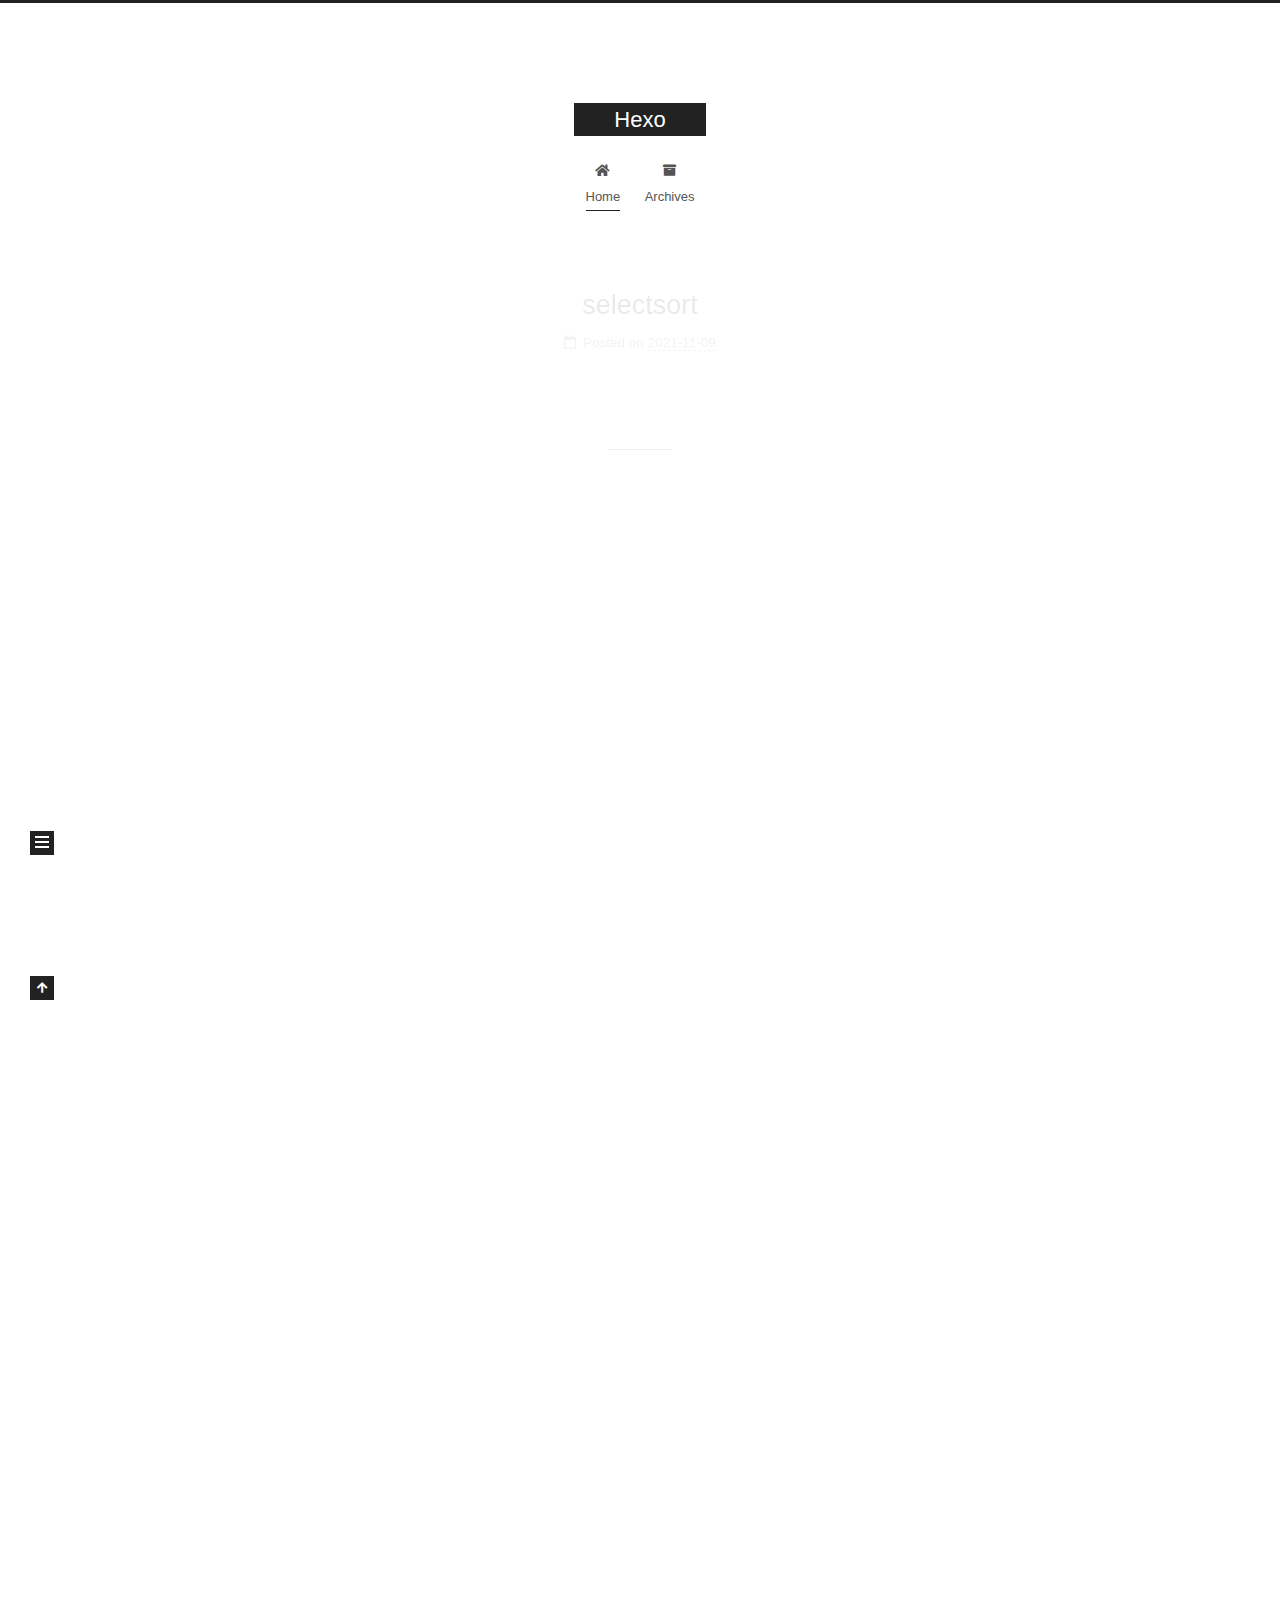
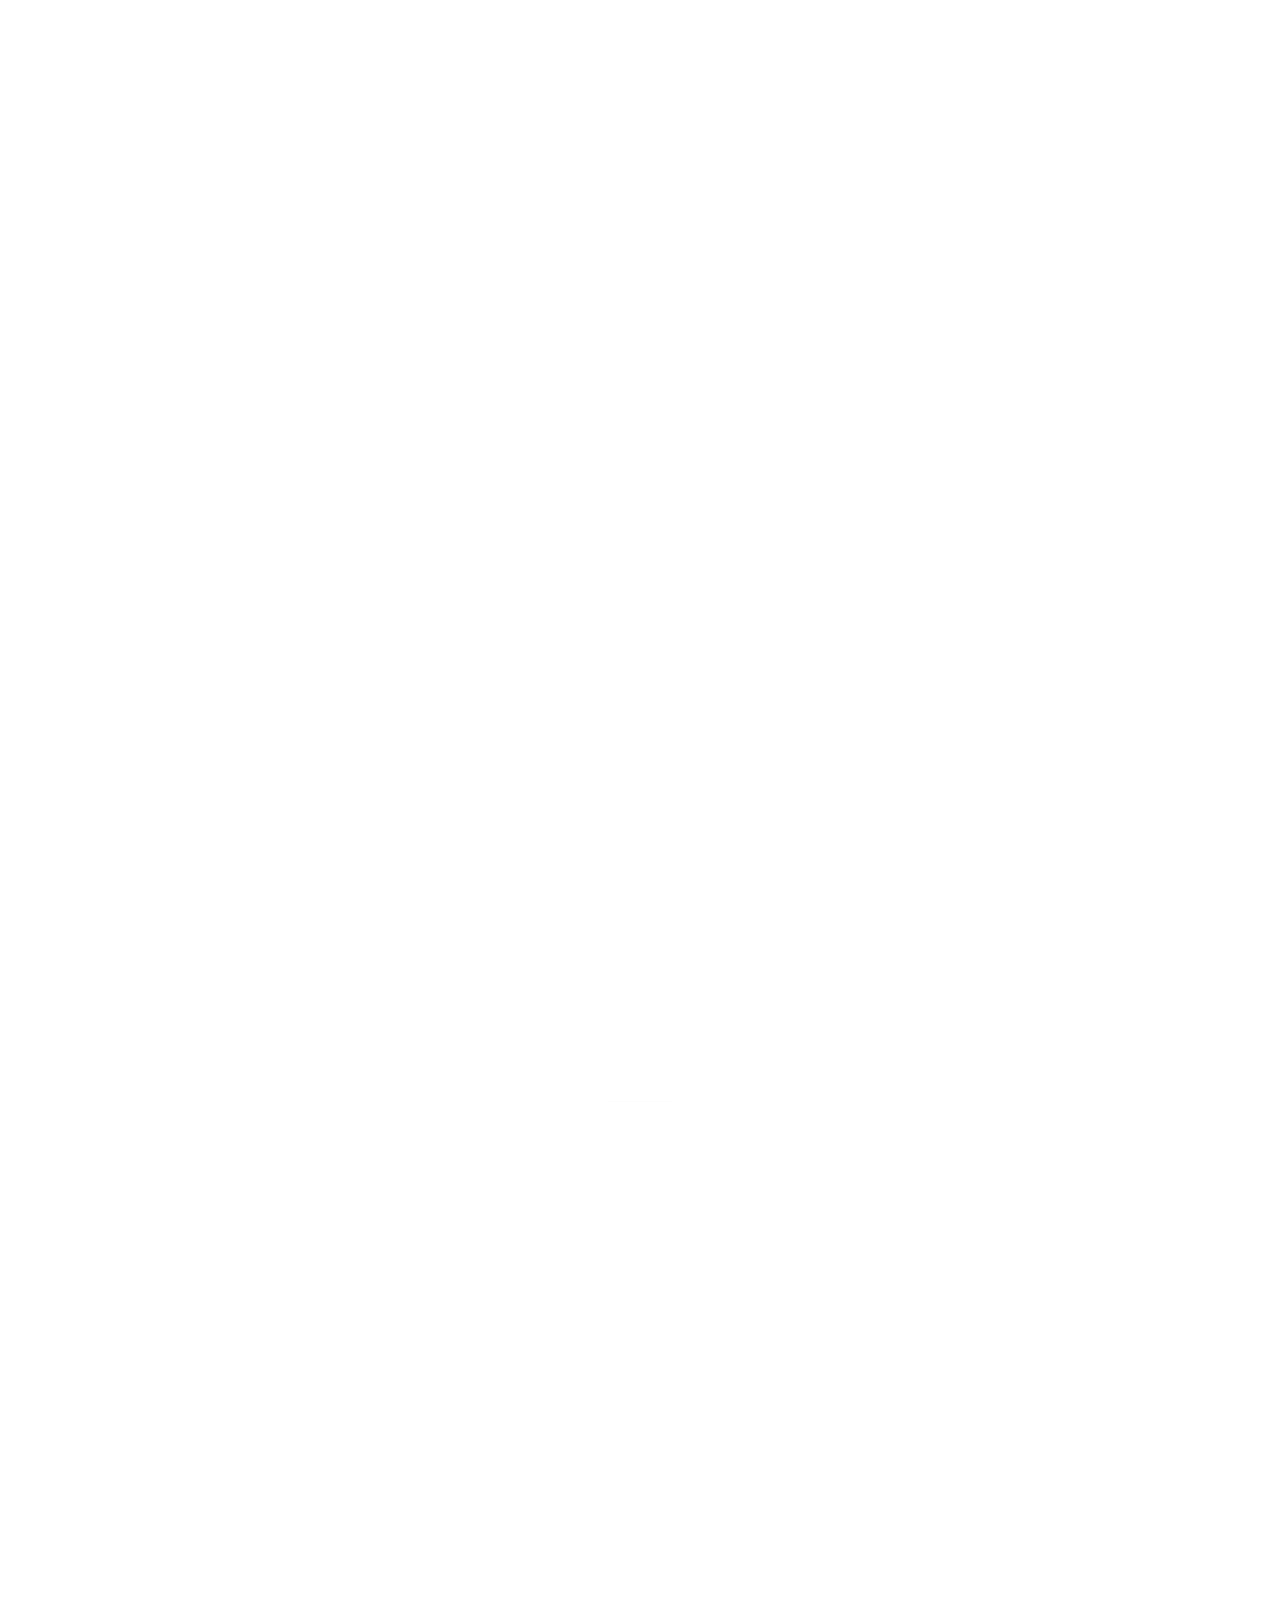
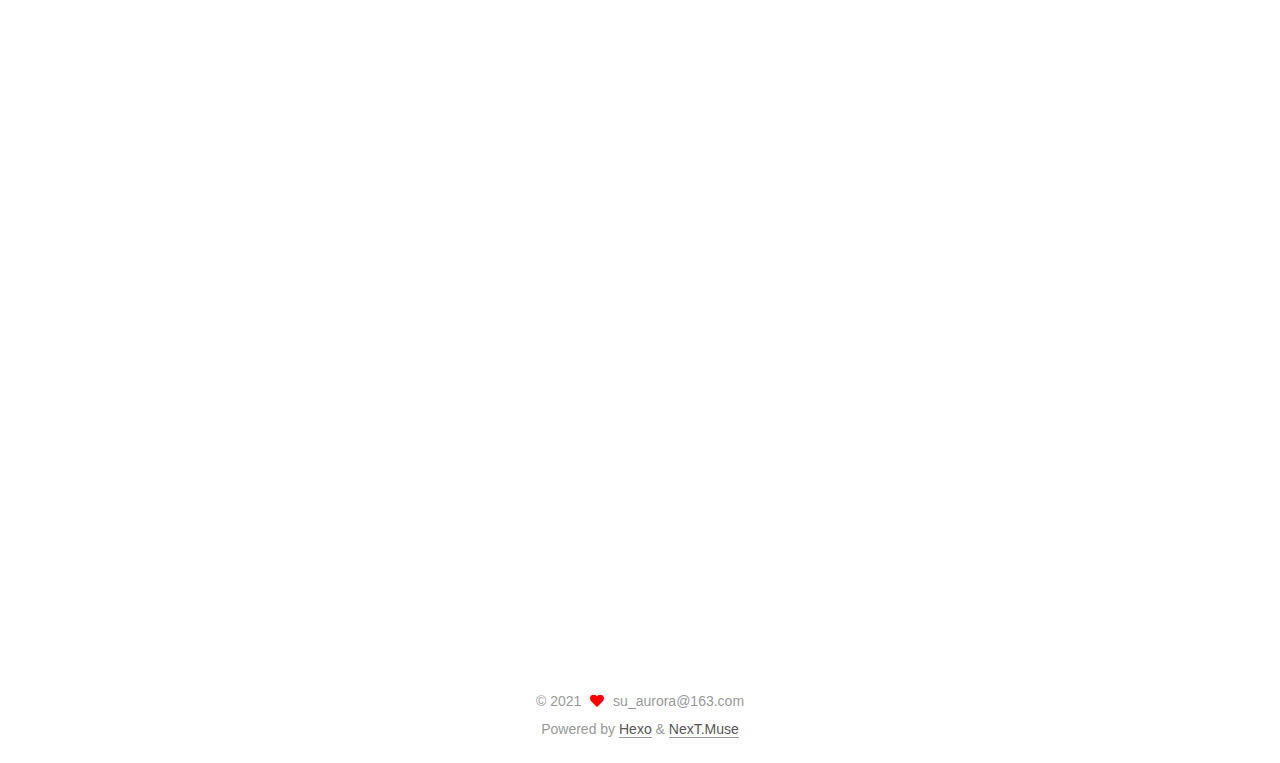
==== commit 23f2d813: "Site updated: 2021-11-09 23:41:10" ====
--- a/index.html
+++ b/index.html
@@ -141,6 +141,63 @@
 
           <div class="content index posts-expand">
             
+      
+  
+  
+  <article itemscope itemtype="http://schema.org/Article" class="post-block" lang="en">
+    <link itemprop="mainEntityOfPage" href="http://example.com/2021/11/09/selectsort/">
+
+    <span hidden itemprop="author" itemscope itemtype="http://schema.org/Person">
+      <meta itemprop="image" content="/images/avatar.gif">
+      <meta itemprop="name" content="su_aurora@163.com">
+      <meta itemprop="description" content="">
+    </span>
+
+    <span hidden itemprop="publisher" itemscope itemtype="http://schema.org/Organization">
+      <meta itemprop="name" content="Hexo">
+    </span>
+      <header class="post-header">
+        <h2 class="post-title" itemprop="name headline">
+          
+            <a href="/2021/11/09/selectsort/" class="post-title-link" itemprop="url">selectsort</a>
+        </h2>
+
+        <div class="post-meta">
+            <span class="post-meta-item">
+              <span class="post-meta-item-icon">
+                <i class="far fa-calendar"></i>
+              </span>
+              <span class="post-meta-item-text">Posted on</span>
+
+              <time title="Created: 2021-11-09 23:40:43" itemprop="dateCreated datePublished" datetime="2021-11-09T23:40:43-05:00">2021-11-09</time>
+            </span>
+
+          
+
+        </div>
+      </header>
+
+    
+    
+    
+    <div class="post-body" itemprop="articleBody">
+
+      
+          
+      
+    </div>
+
+    
+    
+    
+      <footer class="post-footer">
+        <div class="post-eof"></div>
+      </footer>
+  </article>
+  
+  
+  
+
       
   
   
@@ -353,7 +410,7 @@
       <div class="site-state-item site-state-posts">
           <a href="/archives/">
         
-          <span class="site-state-item-count">2</span>
+          <span class="site-state-item-count">3</span>
           <span class="site-state-item-name">posts</span>
         </a>
       </div>
--- a/css/main.css
+++ b/css/main.css
@@ -1168,7 +1168,7 @@
 }
 .links-of-author a::before,
 .links-of-author span.exturl::before {
-  background: #176e0a;
+  background: #fbfa28;
   border-radius: 50%;
   content: ' ';
   display: inline-block;
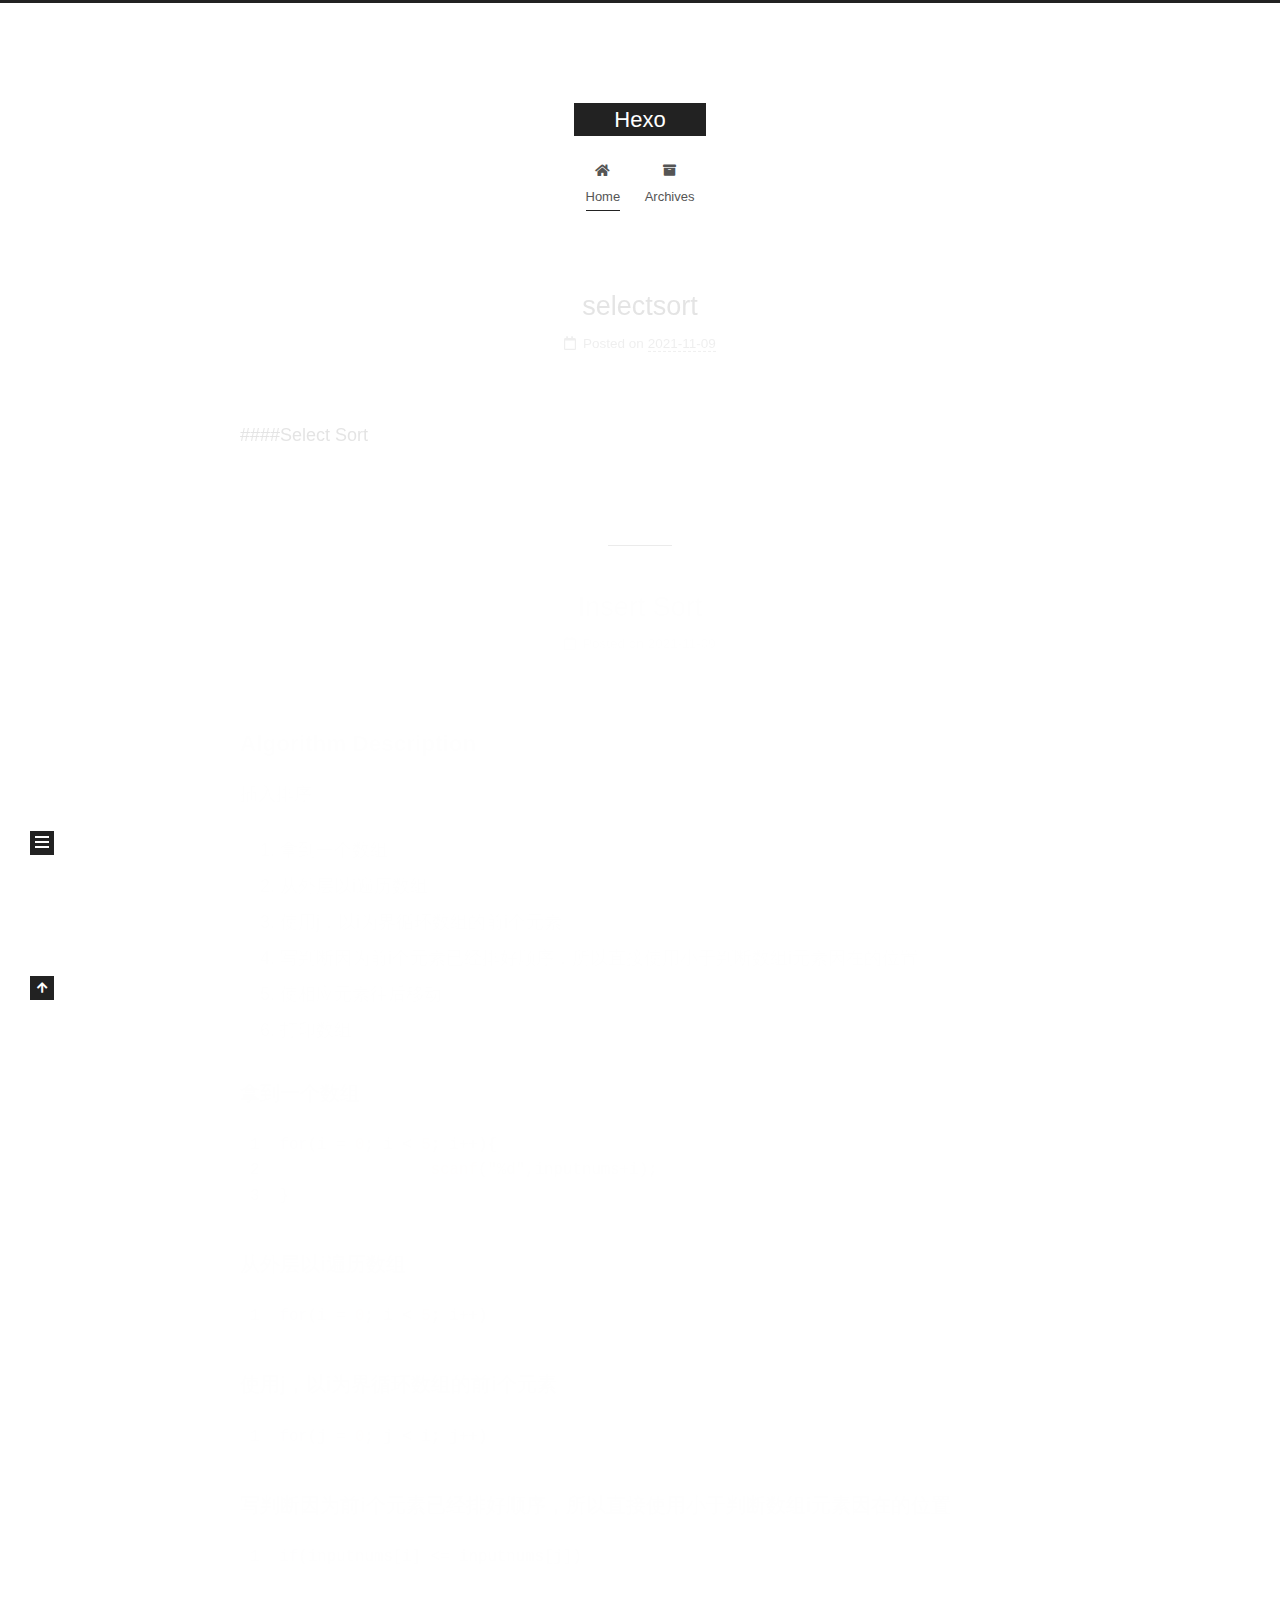
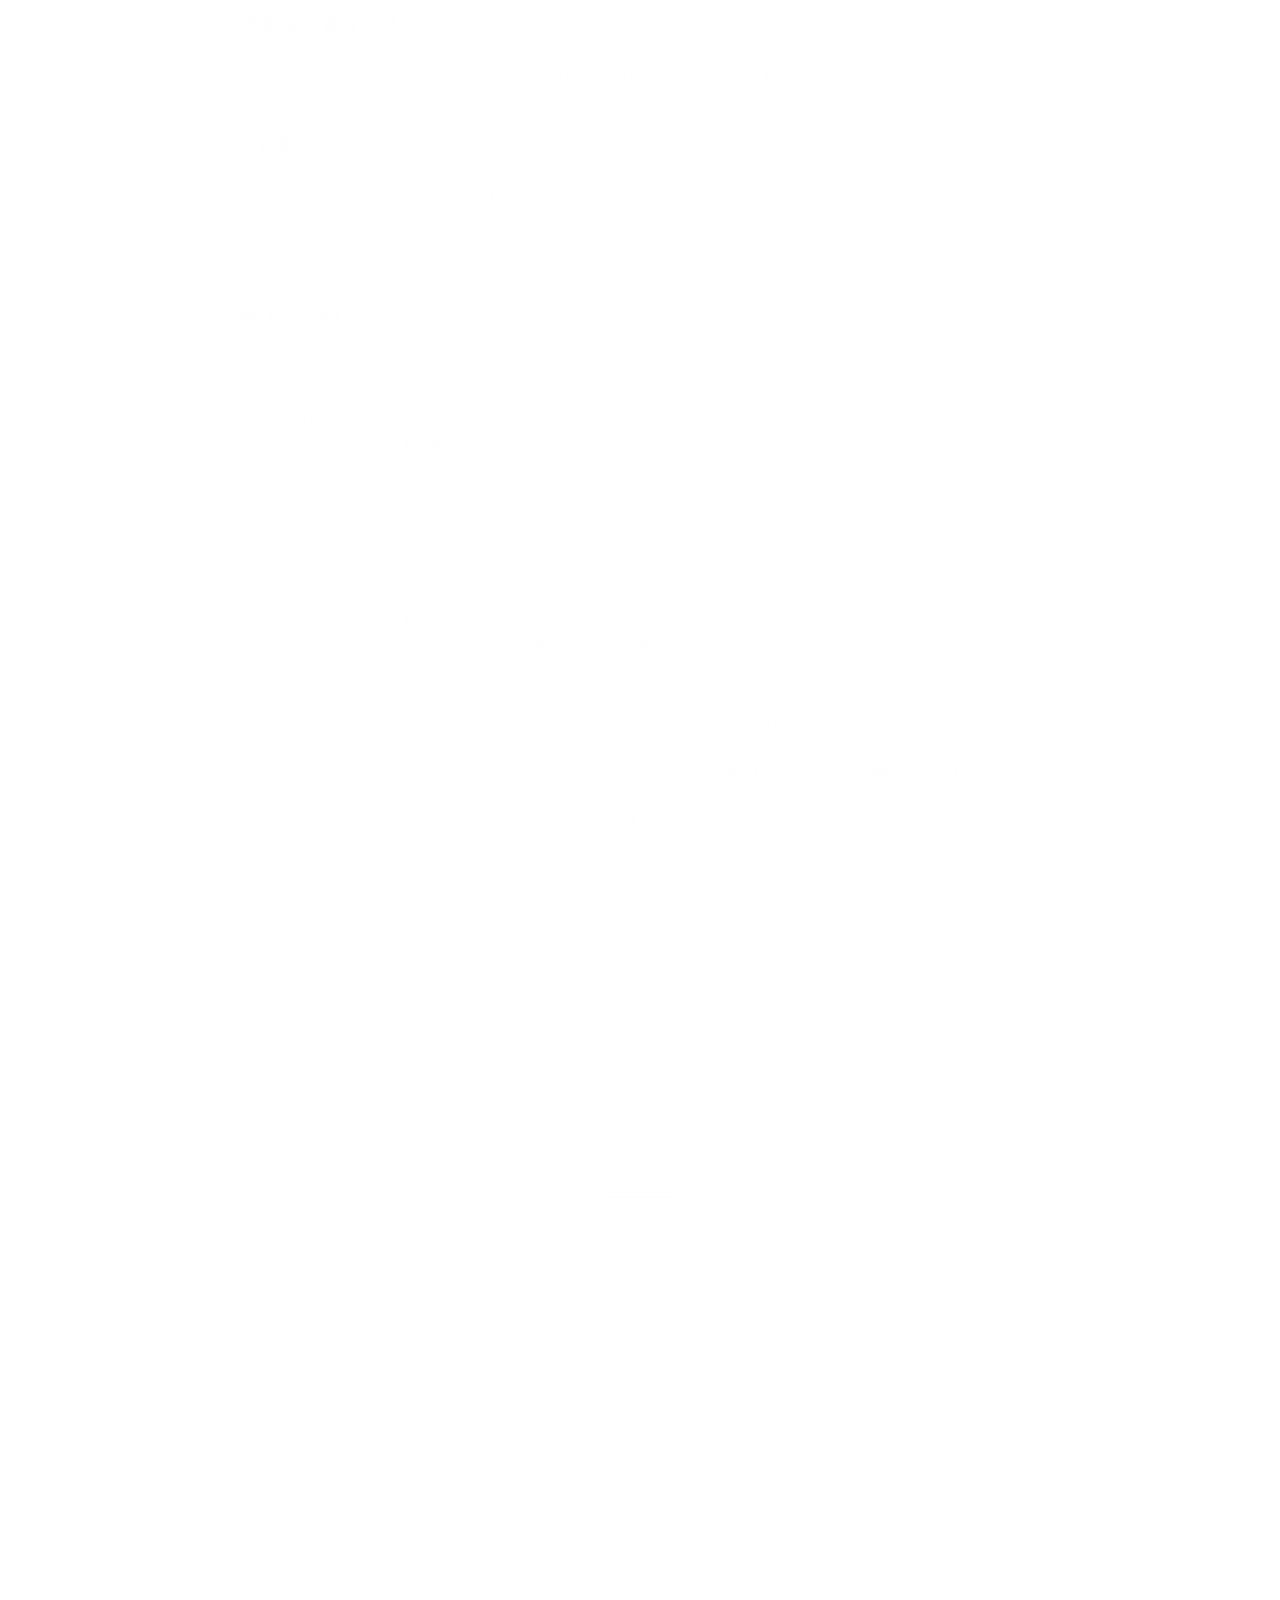
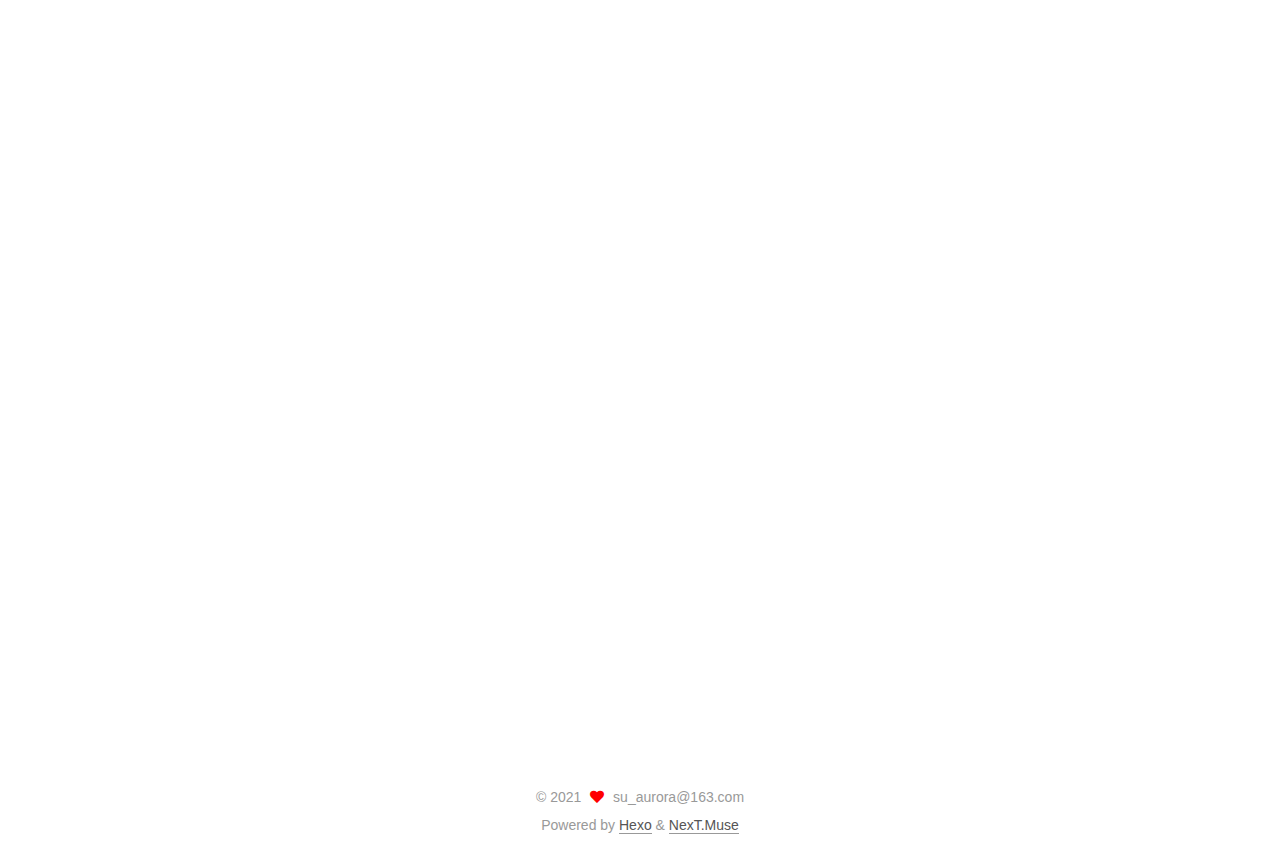
==== commit 96d4134f: "Site updated: 2021-11-09 23:43:04" ====
--- a/index.html
+++ b/index.html
@@ -145,7 +145,7 @@
   
   
   <article itemscope itemtype="http://schema.org/Article" class="post-block" lang="en">
-    <link itemprop="mainEntityOfPage" href="http://example.com/2021/11/09/selectsort/">
+    <link itemprop="mainEntityOfPage" href="http://example.com/2021/11/09/select-sort/">
 
     <span hidden itemprop="author" itemscope itemtype="http://schema.org/Person">
       <meta itemprop="image" content="/images/avatar.gif">
@@ -159,7 +159,7 @@
       <header class="post-header">
         <h2 class="post-title" itemprop="name headline">
           
-            <a href="/2021/11/09/selectsort/" class="post-title-link" itemprop="url">selectsort</a>
+            <a href="/2021/11/09/select-sort/" class="post-title-link" itemprop="url">selectsort</a>
         </h2>
 
         <div class="post-meta">
@@ -168,8 +168,9 @@
                 <i class="far fa-calendar"></i>
               </span>
               <span class="post-meta-item-text">Posted on</span>
-
-              <time title="Created: 2021-11-09 23:40:43" itemprop="dateCreated datePublished" datetime="2021-11-09T23:40:43-05:00">2021-11-09</time>
+              
+
+              <time title="Created: 2021-11-09 23:40:43 / Modified: 23:42:49" itemprop="dateCreated datePublished" datetime="2021-11-09T23:40:43-05:00">2021-11-09</time>
             </span>
 
           
@@ -183,7 +184,8 @@
     <div class="post-body" itemprop="articleBody">
 
       
-          
+          <p>####Select Sort</p>
+
       
     </div>
 
--- a/css/main.css
+++ b/css/main.css
@@ -1168,7 +1168,7 @@
 }
 .links-of-author a::before,
 .links-of-author span.exturl::before {
-  background: #fbfa28;
+  background: #ff0682;
   border-radius: 50%;
   content: ' ';
   display: inline-block;
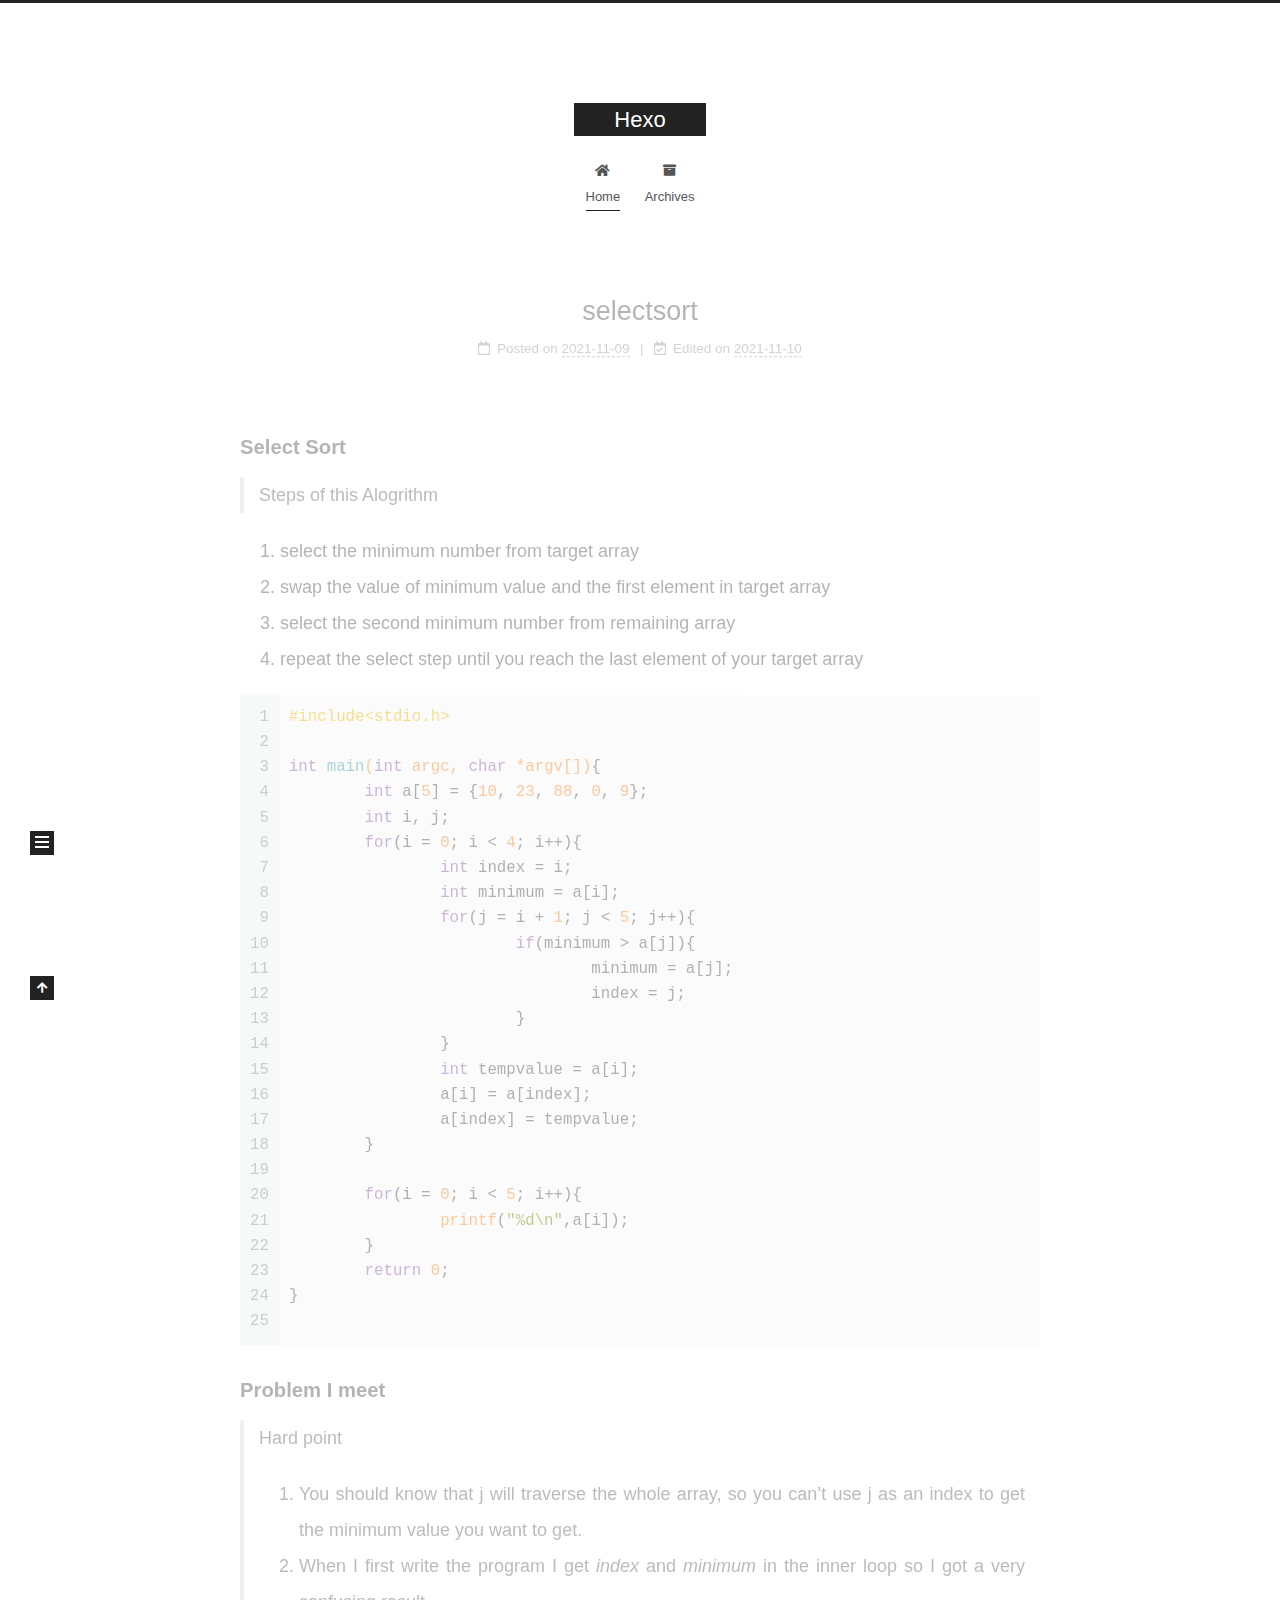
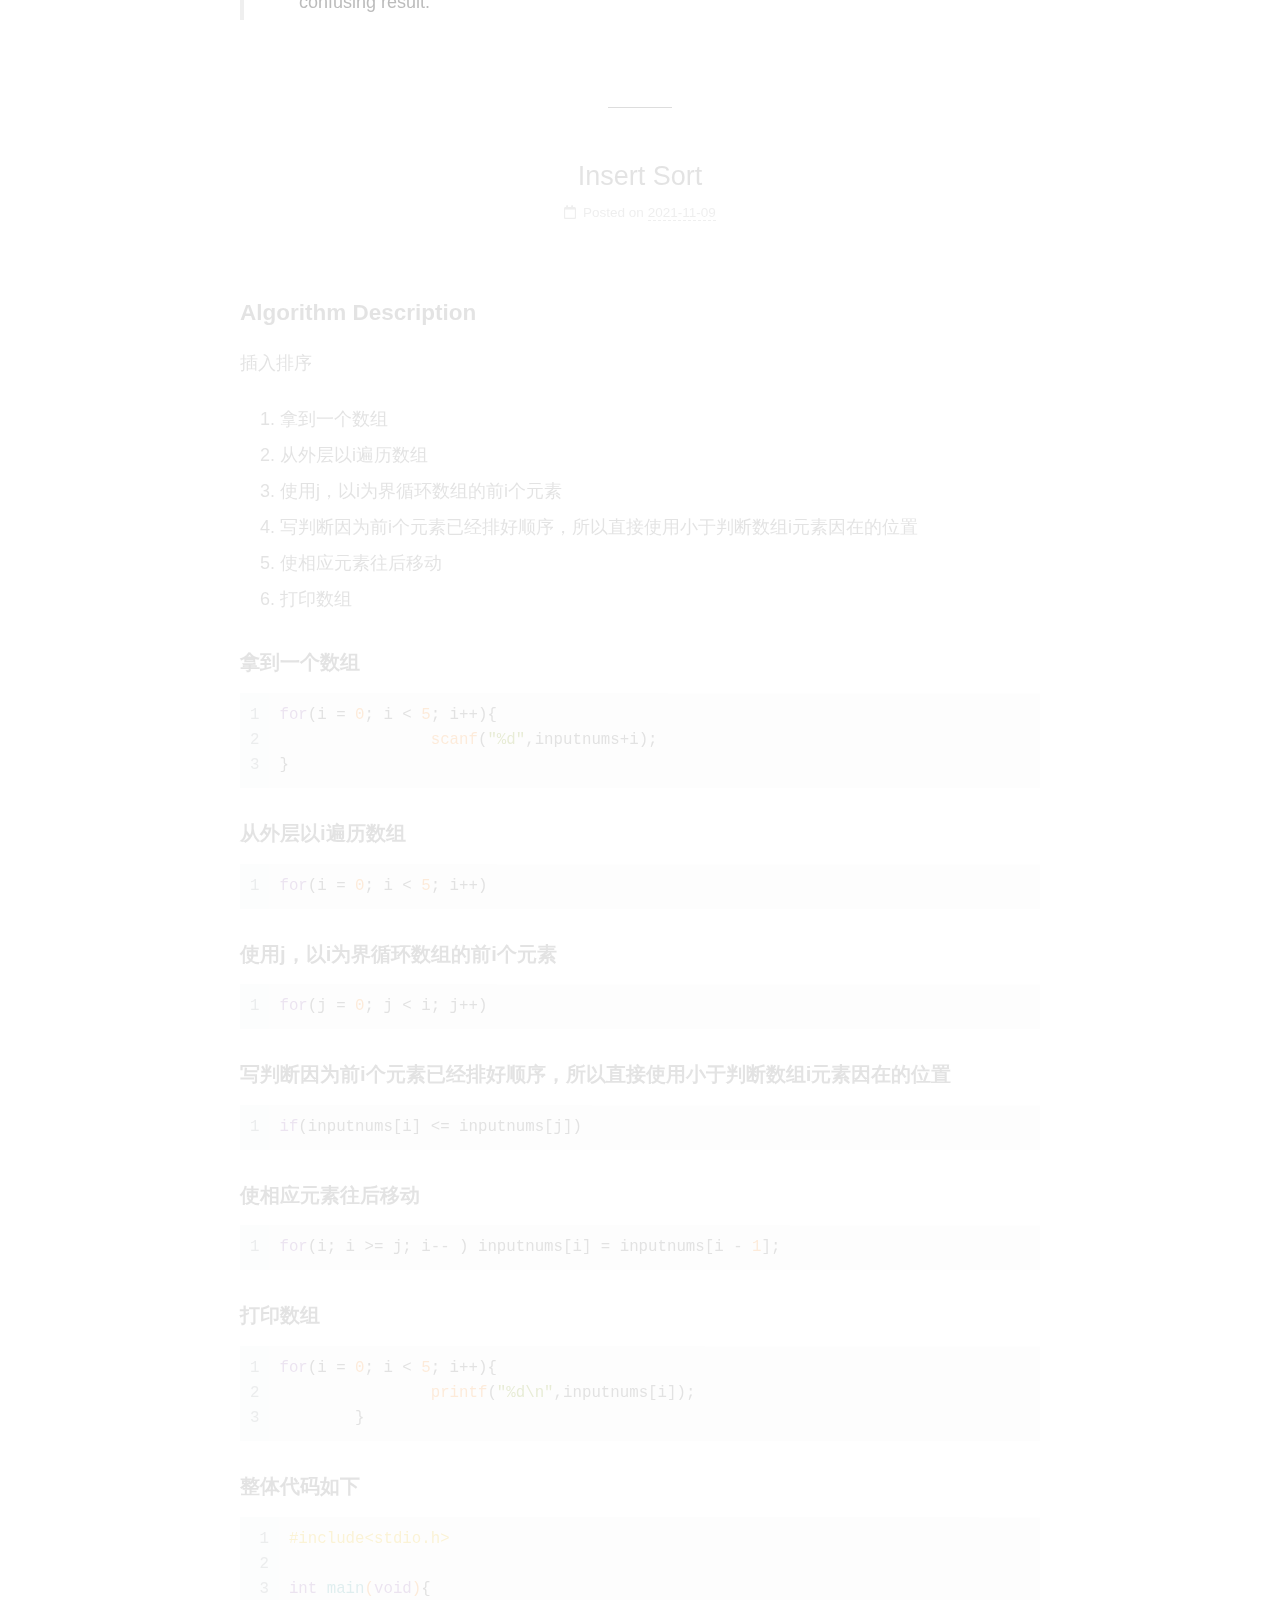
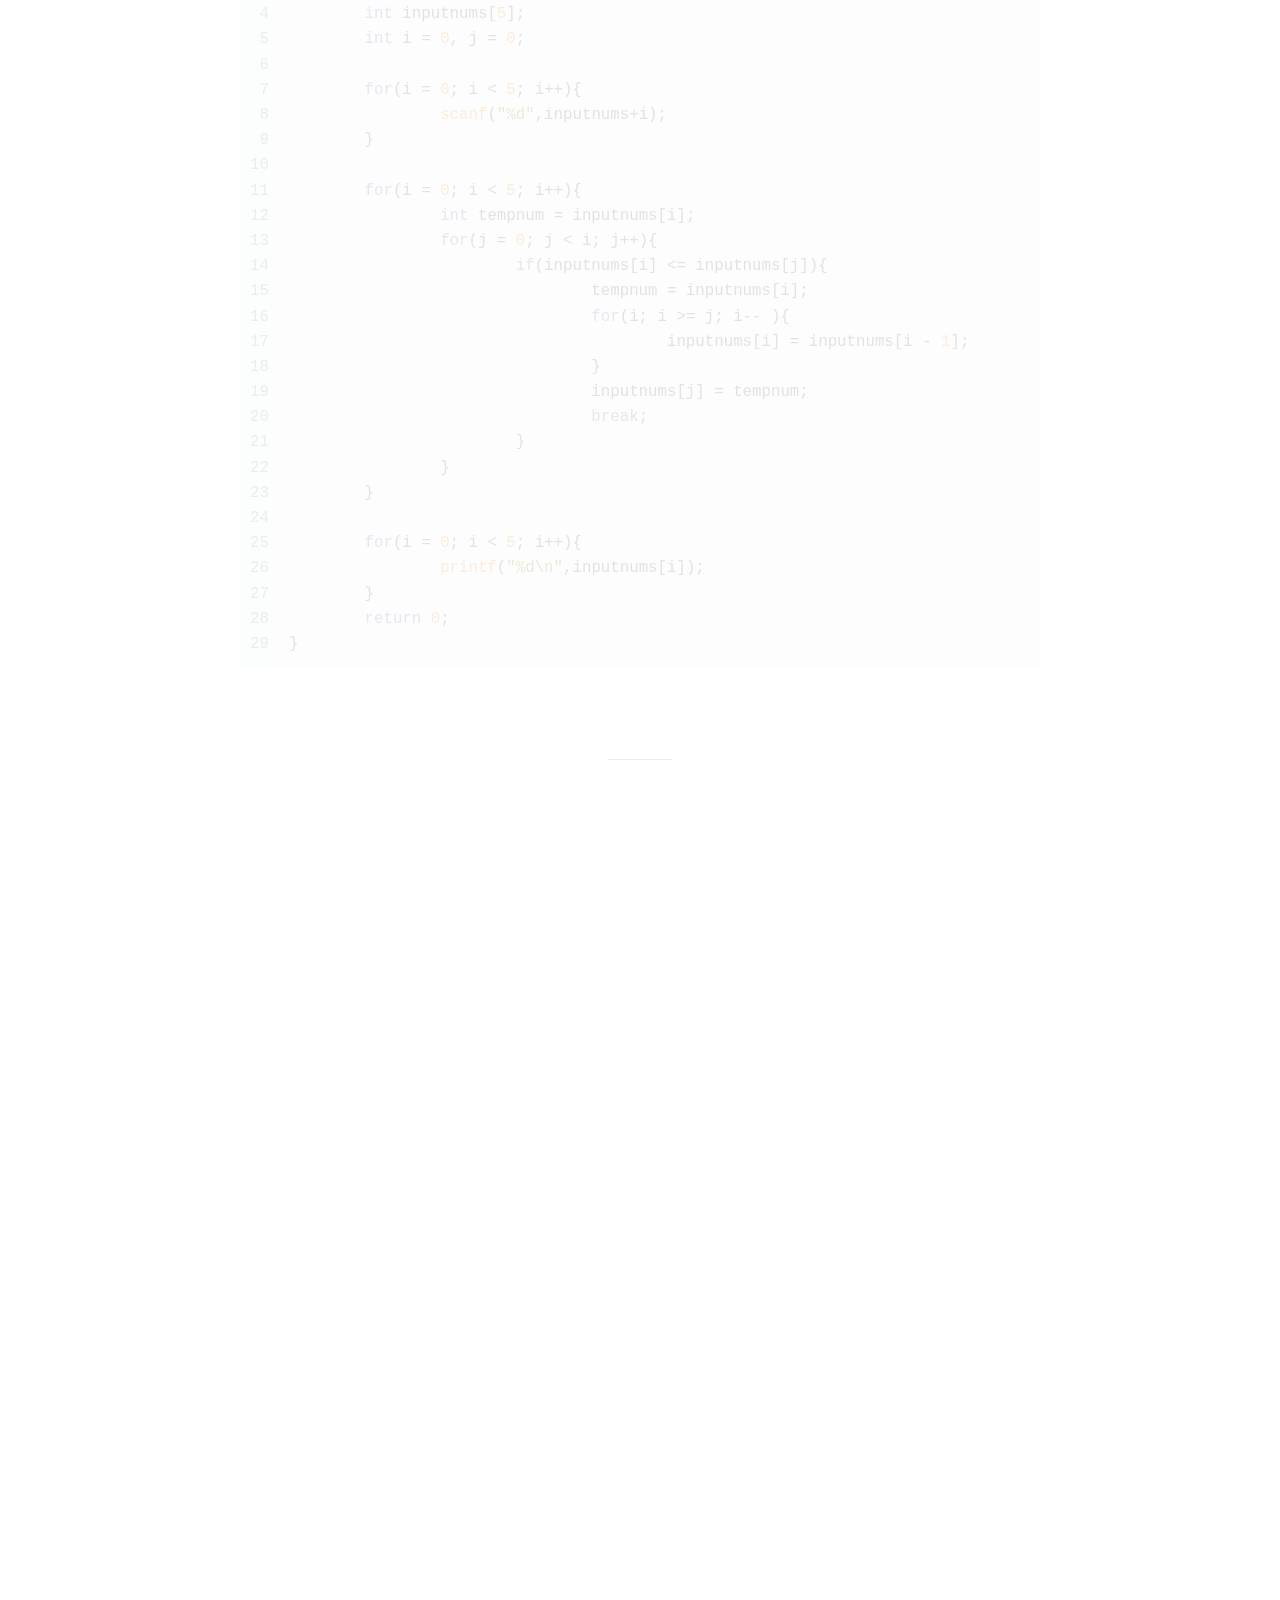
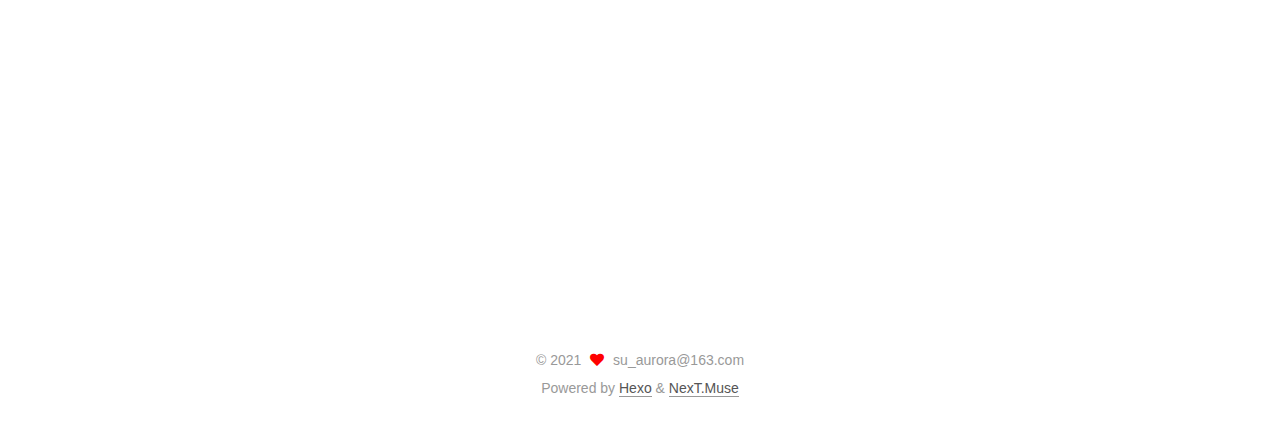
==== commit 78ef6707: "Site updated: 2021-11-10 09:04:57" ====
--- a/index.html
+++ b/index.html
@@ -168,10 +168,16 @@
                 <i class="far fa-calendar"></i>
               </span>
               <span class="post-meta-item-text">Posted on</span>
-              
-
-              <time title="Created: 2021-11-09 23:40:43 / Modified: 23:42:49" itemprop="dateCreated datePublished" datetime="2021-11-09T23:40:43-05:00">2021-11-09</time>
+
+              <time title="Created: 2021-11-09 23:40:43" itemprop="dateCreated datePublished" datetime="2021-11-09T23:40:43-05:00">2021-11-09</time>
             </span>
+              <span class="post-meta-item">
+                <span class="post-meta-item-icon">
+                  <i class="far fa-calendar-check"></i>
+                </span>
+                <span class="post-meta-item-text">Edited on</span>
+                <time title="Modified: 2021-11-10 09:04:24" itemprop="dateModified" datetime="2021-11-10T09:04:24-05:00">2021-11-10</time>
+              </span>
 
           
 
@@ -184,7 +190,24 @@
     <div class="post-body" itemprop="articleBody">
 
       
-          <p>####Select Sort</p>
+          <h4 id="Select-Sort"><a href="#Select-Sort" class="headerlink" title="Select Sort"></a>Select Sort</h4><blockquote>
+<p>Steps of this Alogrithm</p>
+</blockquote>
+<ol>
+<li>select the minimum number from target array</li>
+<li>swap the value of minimum value and the first element in target array</li>
+<li>select the second minimum number from remaining array</li>
+<li>repeat the select step until you reach the last element of your target array</li>
+</ol>
+<figure class="highlight c"><table><tr><td class="gutter"><pre><span class="line">1</span><br><span class="line">2</span><br><span class="line">3</span><br><span class="line">4</span><br><span class="line">5</span><br><span class="line">6</span><br><span class="line">7</span><br><span class="line">8</span><br><span class="line">9</span><br><span class="line">10</span><br><span class="line">11</span><br><span class="line">12</span><br><span class="line">13</span><br><span class="line">14</span><br><span class="line">15</span><br><span class="line">16</span><br><span class="line">17</span><br><span class="line">18</span><br><span class="line">19</span><br><span class="line">20</span><br><span class="line">21</span><br><span class="line">22</span><br><span class="line">23</span><br><span class="line">24</span><br><span class="line">25</span><br></pre></td><td class="code"><pre><span class="line"><span class="meta">#<span class="meta-keyword">include</span><span class="meta-string">&lt;stdio.h&gt;</span></span></span><br><span class="line"></span><br><span class="line"><span class="function"><span class="keyword">int</span> <span class="title">main</span><span class="params">(<span class="keyword">int</span> argc, <span class="keyword">char</span> *argv[])</span></span>&#123;</span><br><span class="line">	<span class="keyword">int</span> a[<span class="number">5</span>] = &#123;<span class="number">10</span>, <span class="number">23</span>, <span class="number">88</span>, <span class="number">0</span>, <span class="number">9</span>&#125;;</span><br><span class="line">	<span class="keyword">int</span> i, j;</span><br><span class="line">	<span class="keyword">for</span>(i = <span class="number">0</span>; i &lt; <span class="number">4</span>; i++)&#123;</span><br><span class="line">		<span class="keyword">int</span> index = i;</span><br><span class="line">		<span class="keyword">int</span> minimum = a[i];</span><br><span class="line">		<span class="keyword">for</span>(j = i + <span class="number">1</span>; j &lt; <span class="number">5</span>; j++)&#123;</span><br><span class="line">			<span class="keyword">if</span>(minimum &gt; a[j])&#123;</span><br><span class="line">				minimum = a[j];</span><br><span class="line">				index = j;</span><br><span class="line">			&#125;</span><br><span class="line">		&#125;</span><br><span class="line">		<span class="keyword">int</span> tempvalue = a[i];</span><br><span class="line">		a[i] = a[index];</span><br><span class="line">		a[index] = tempvalue;</span><br><span class="line">	&#125;</span><br><span class="line"></span><br><span class="line">	<span class="keyword">for</span>(i = <span class="number">0</span>; i &lt; <span class="number">5</span>; i++)&#123;</span><br><span class="line">		<span class="built_in">printf</span>(<span class="string">&quot;%d\n&quot;</span>,a[i]);</span><br><span class="line">	&#125;</span><br><span class="line">	<span class="keyword">return</span> <span class="number">0</span>;</span><br><span class="line">&#125;</span><br><span class="line"></span><br></pre></td></tr></table></figure>
+
+<h4 id="Problem-I-meet"><a href="#Problem-I-meet" class="headerlink" title="Problem I meet"></a>Problem I meet</h4><blockquote>
+<p>Hard point</p>
+<ol>
+<li>You should know that j will traverse the whole array, so you can’t use j as an index to get the minimum value you want to get.</li>
+<li>When I first write the program I get <em>index</em> and <em>minimum</em> in the inner loop so I got a very confusing result. </li>
+</ol>
+</blockquote>
 
       
     </div>
--- a/css/main.css
+++ b/css/main.css
@@ -1168,7 +1168,7 @@
 }
 .links-of-author a::before,
 .links-of-author span.exturl::before {
-  background: #ff0682;
+  background: #f52dff;
   border-radius: 50%;
   content: ' ';
   display: inline-block;
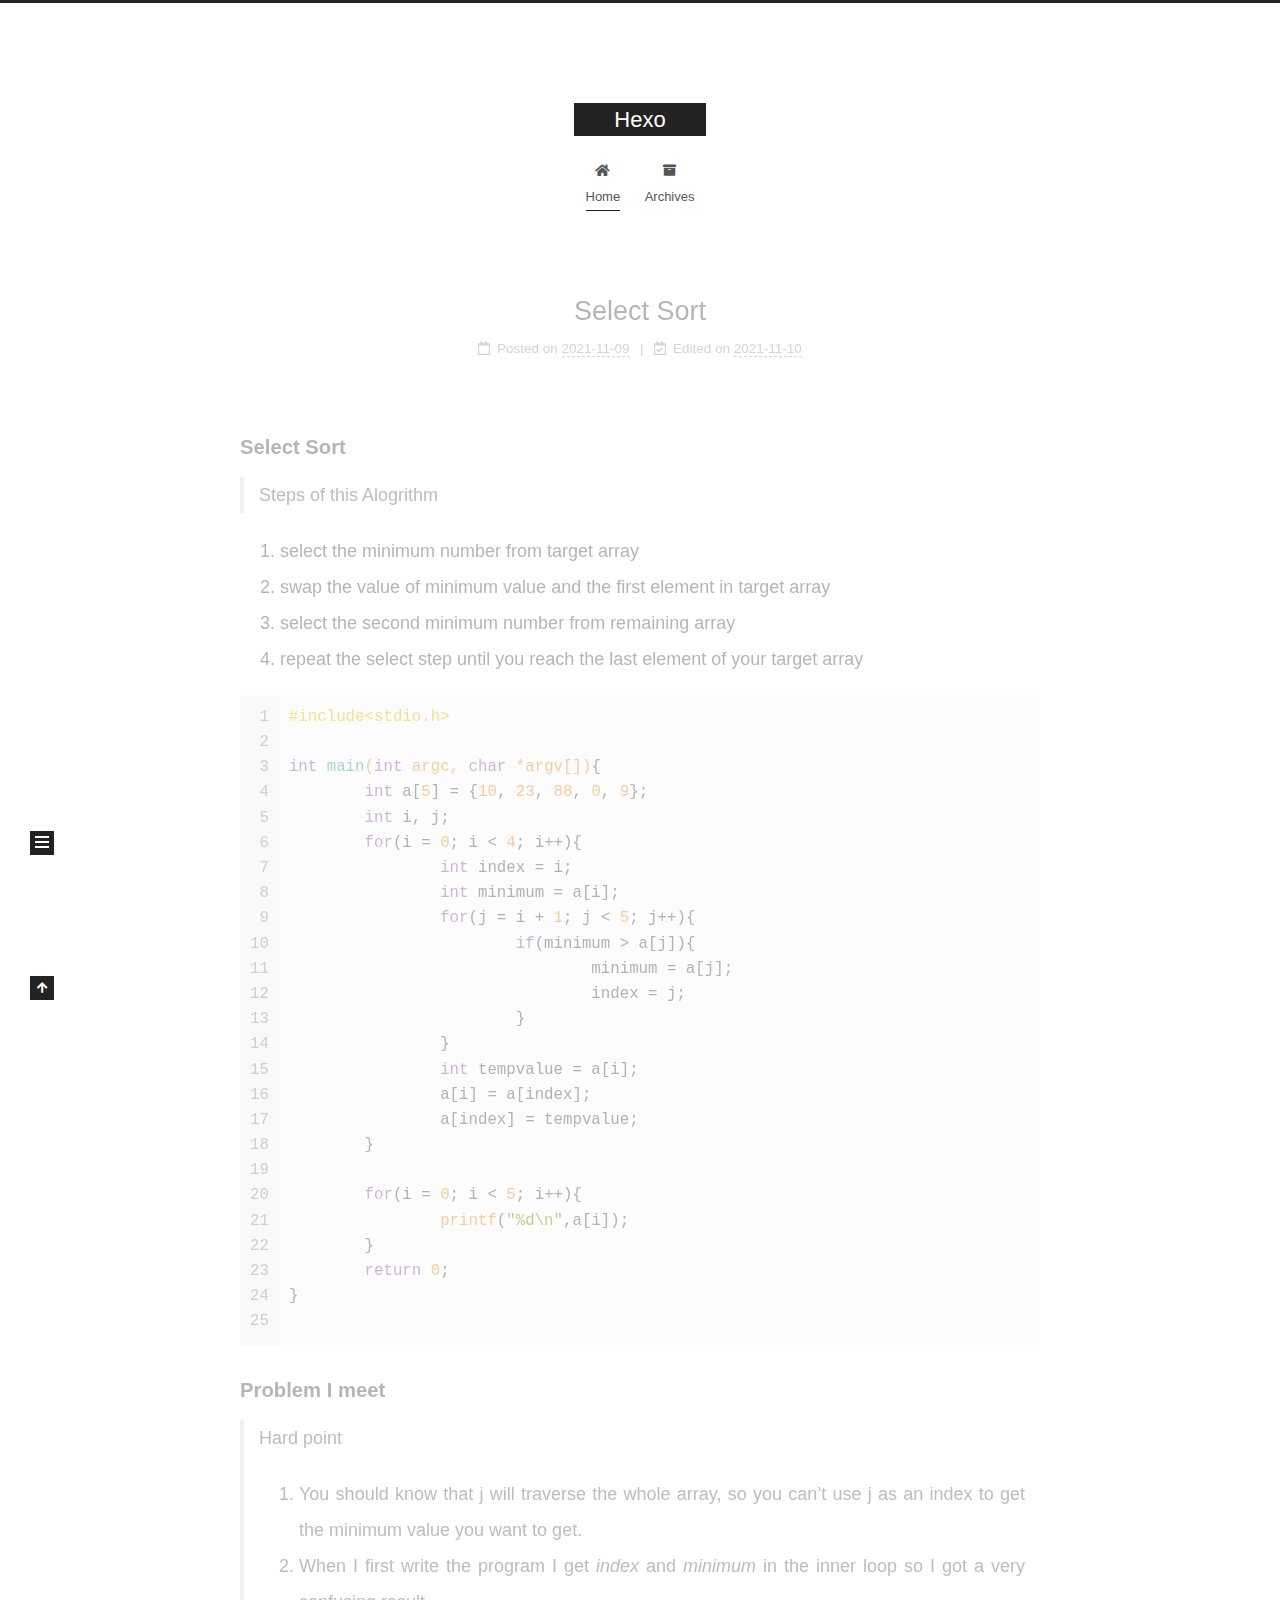
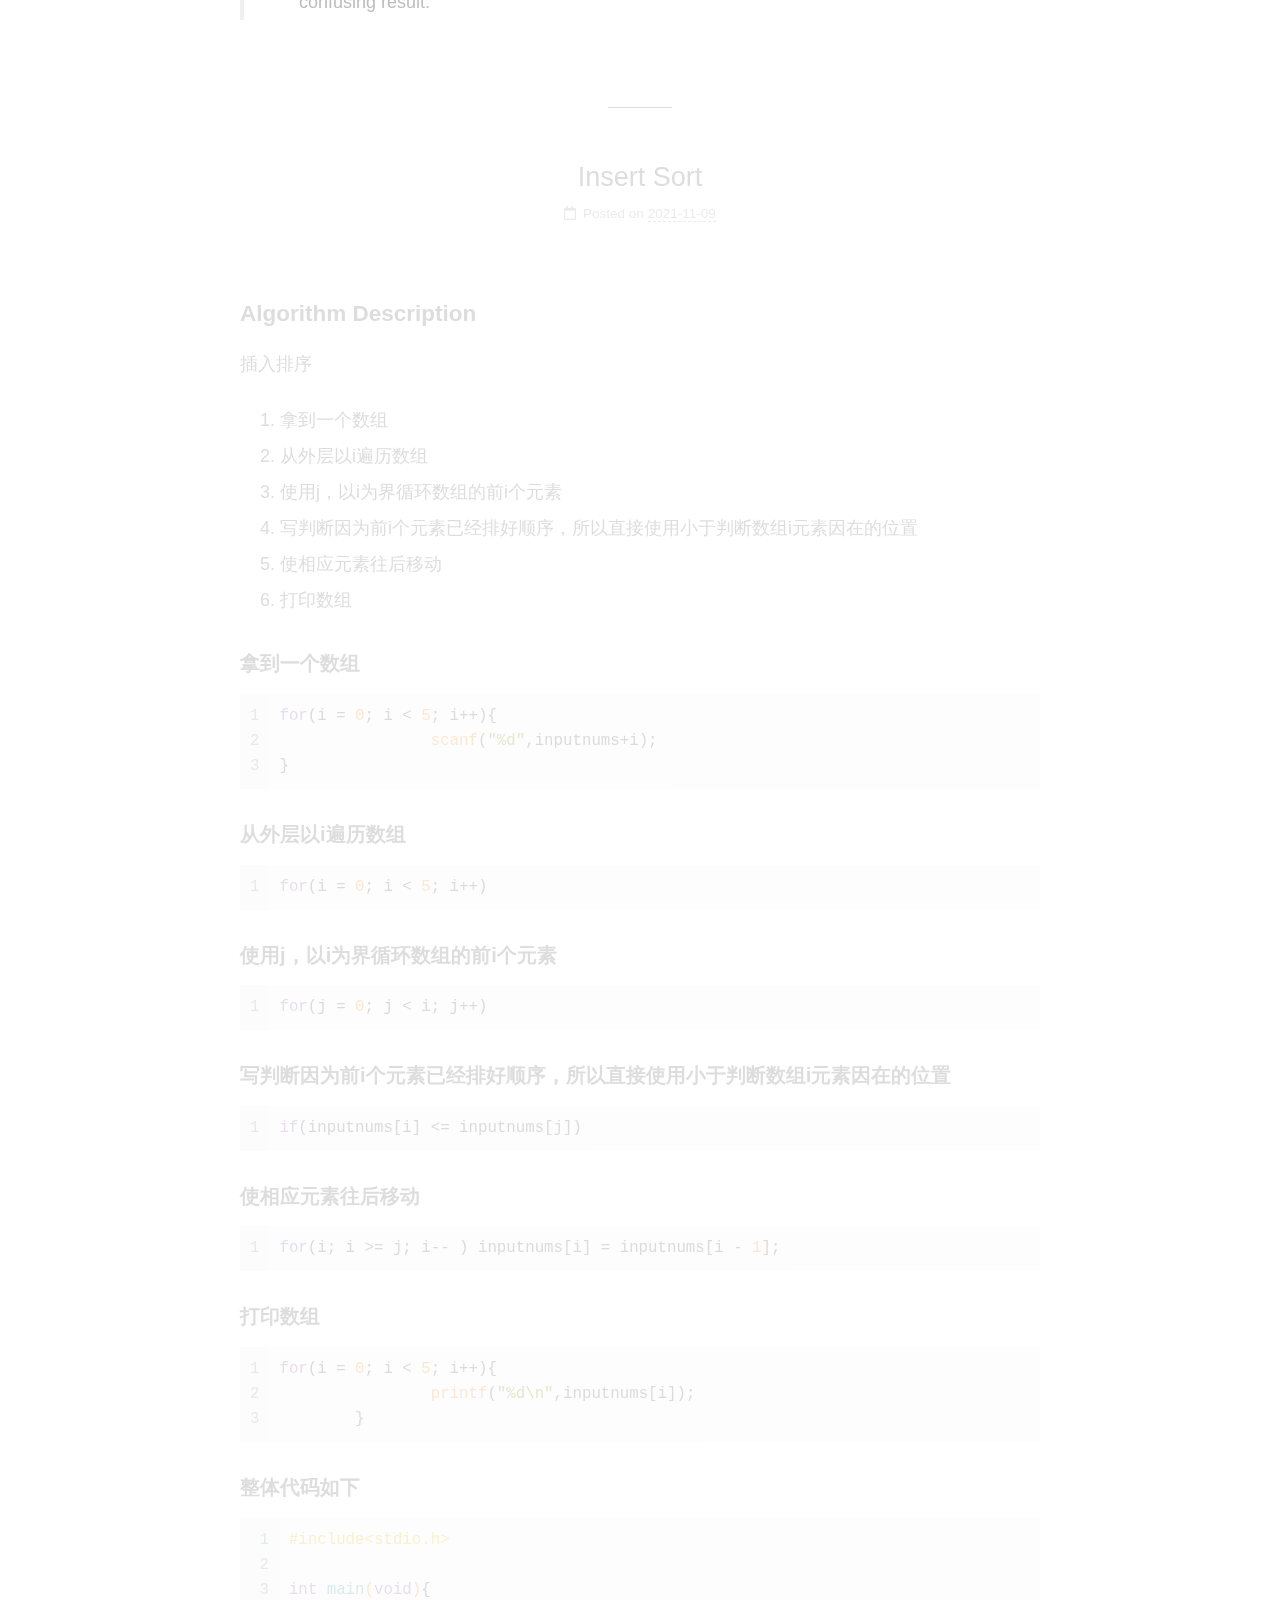
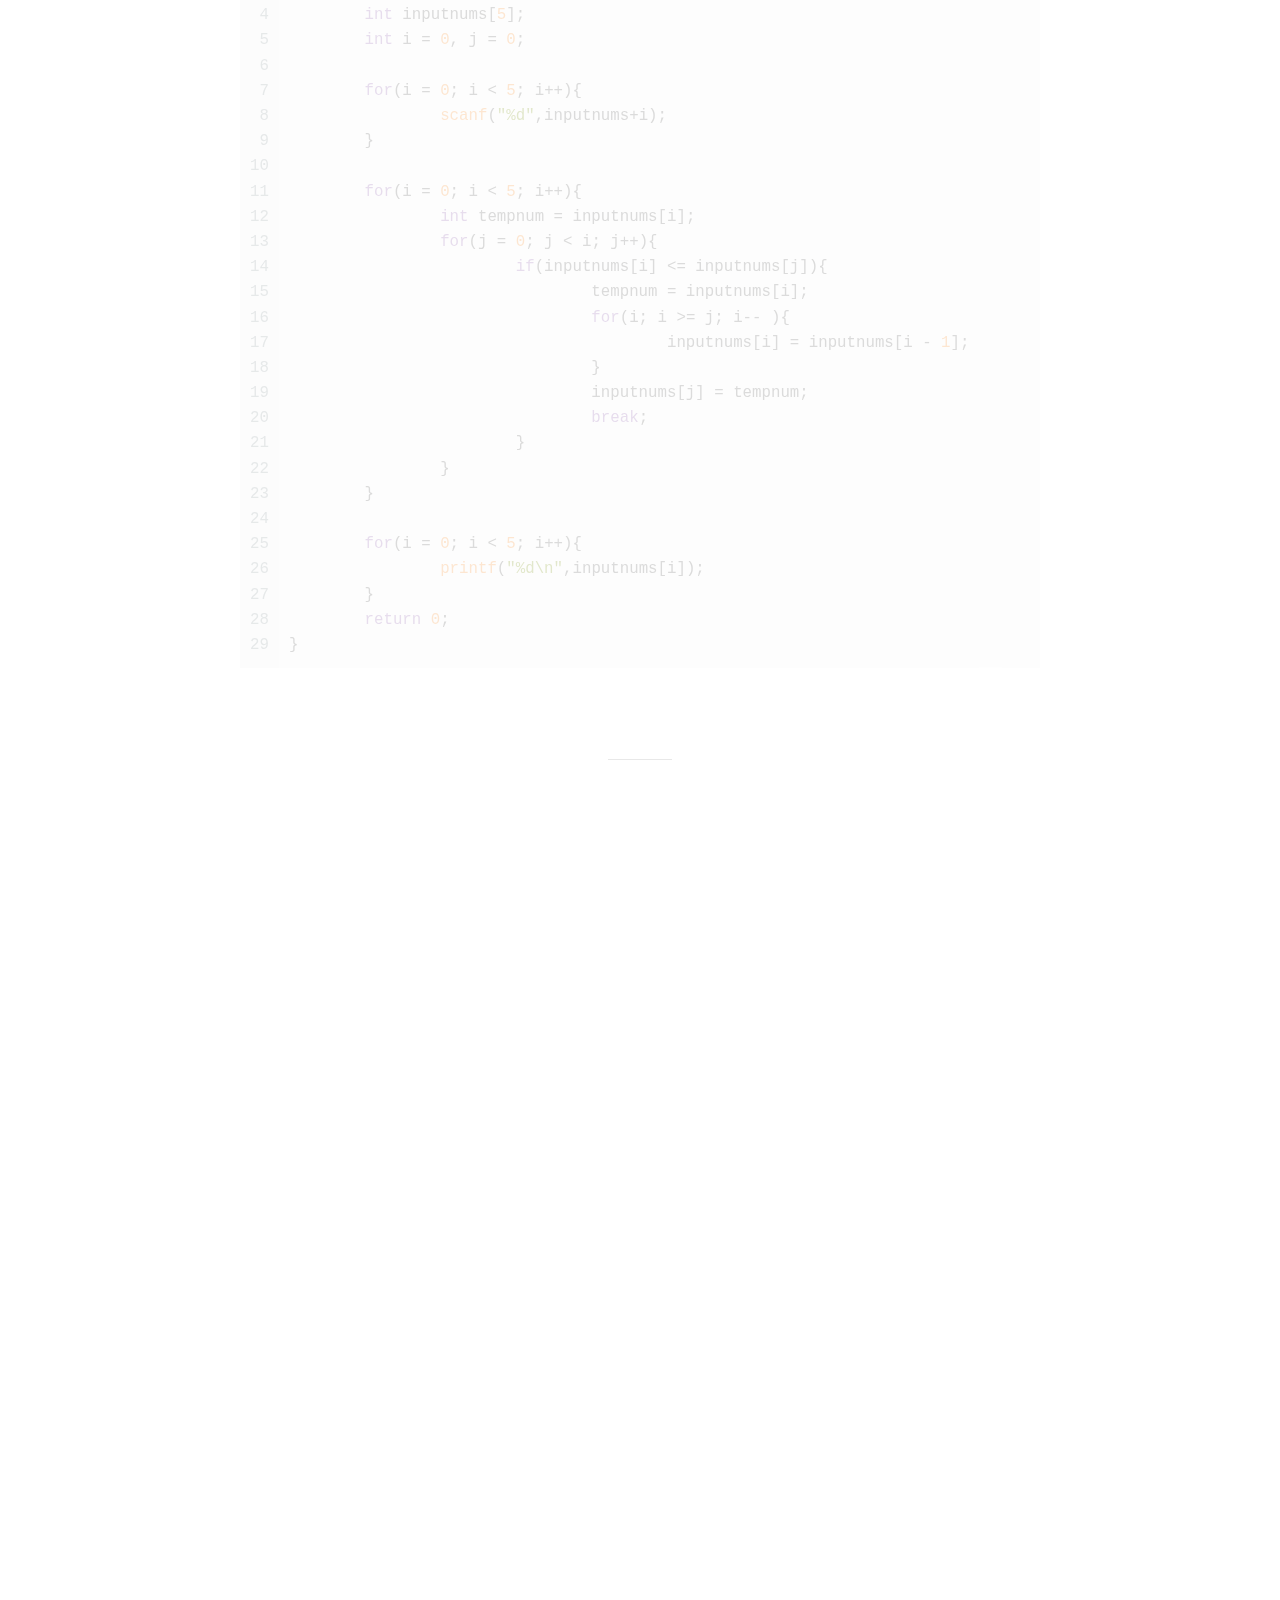
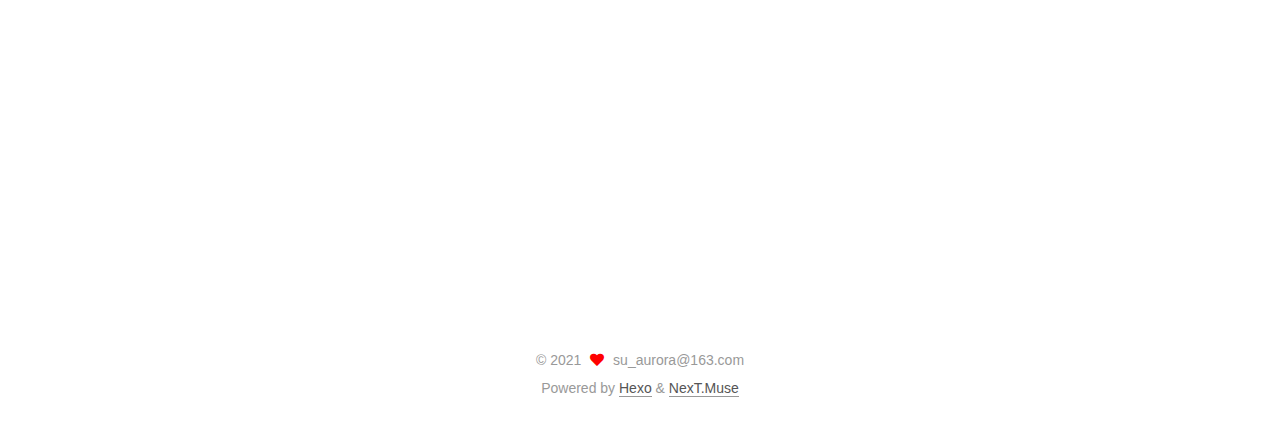
==== commit 121c0f30: "Site updated: 2021-11-10 09:09:25" ====
--- a/index.html
+++ b/index.html
@@ -159,7 +159,7 @@
       <header class="post-header">
         <h2 class="post-title" itemprop="name headline">
           
-            <a href="/2021/11/09/select-sort/" class="post-title-link" itemprop="url">selectsort</a>
+            <a href="/2021/11/09/select-sort/" class="post-title-link" itemprop="url">Select Sort</a>
         </h2>
 
         <div class="post-meta">
@@ -176,7 +176,7 @@
                   <i class="far fa-calendar-check"></i>
                 </span>
                 <span class="post-meta-item-text">Edited on</span>
-                <time title="Modified: 2021-11-10 09:04:24" itemprop="dateModified" datetime="2021-11-10T09:04:24-05:00">2021-11-10</time>
+                <time title="Modified: 2021-11-10 09:09:03" itemprop="dateModified" datetime="2021-11-10T09:09:03-05:00">2021-11-10</time>
               </span>
 
           
--- a/css/main.css
+++ b/css/main.css
@@ -1168,7 +1168,7 @@
 }
 .links-of-author a::before,
 .links-of-author span.exturl::before {
-  background: #f52dff;
+  background: #dfee9c;
   border-radius: 50%;
   content: ' ';
   display: inline-block;
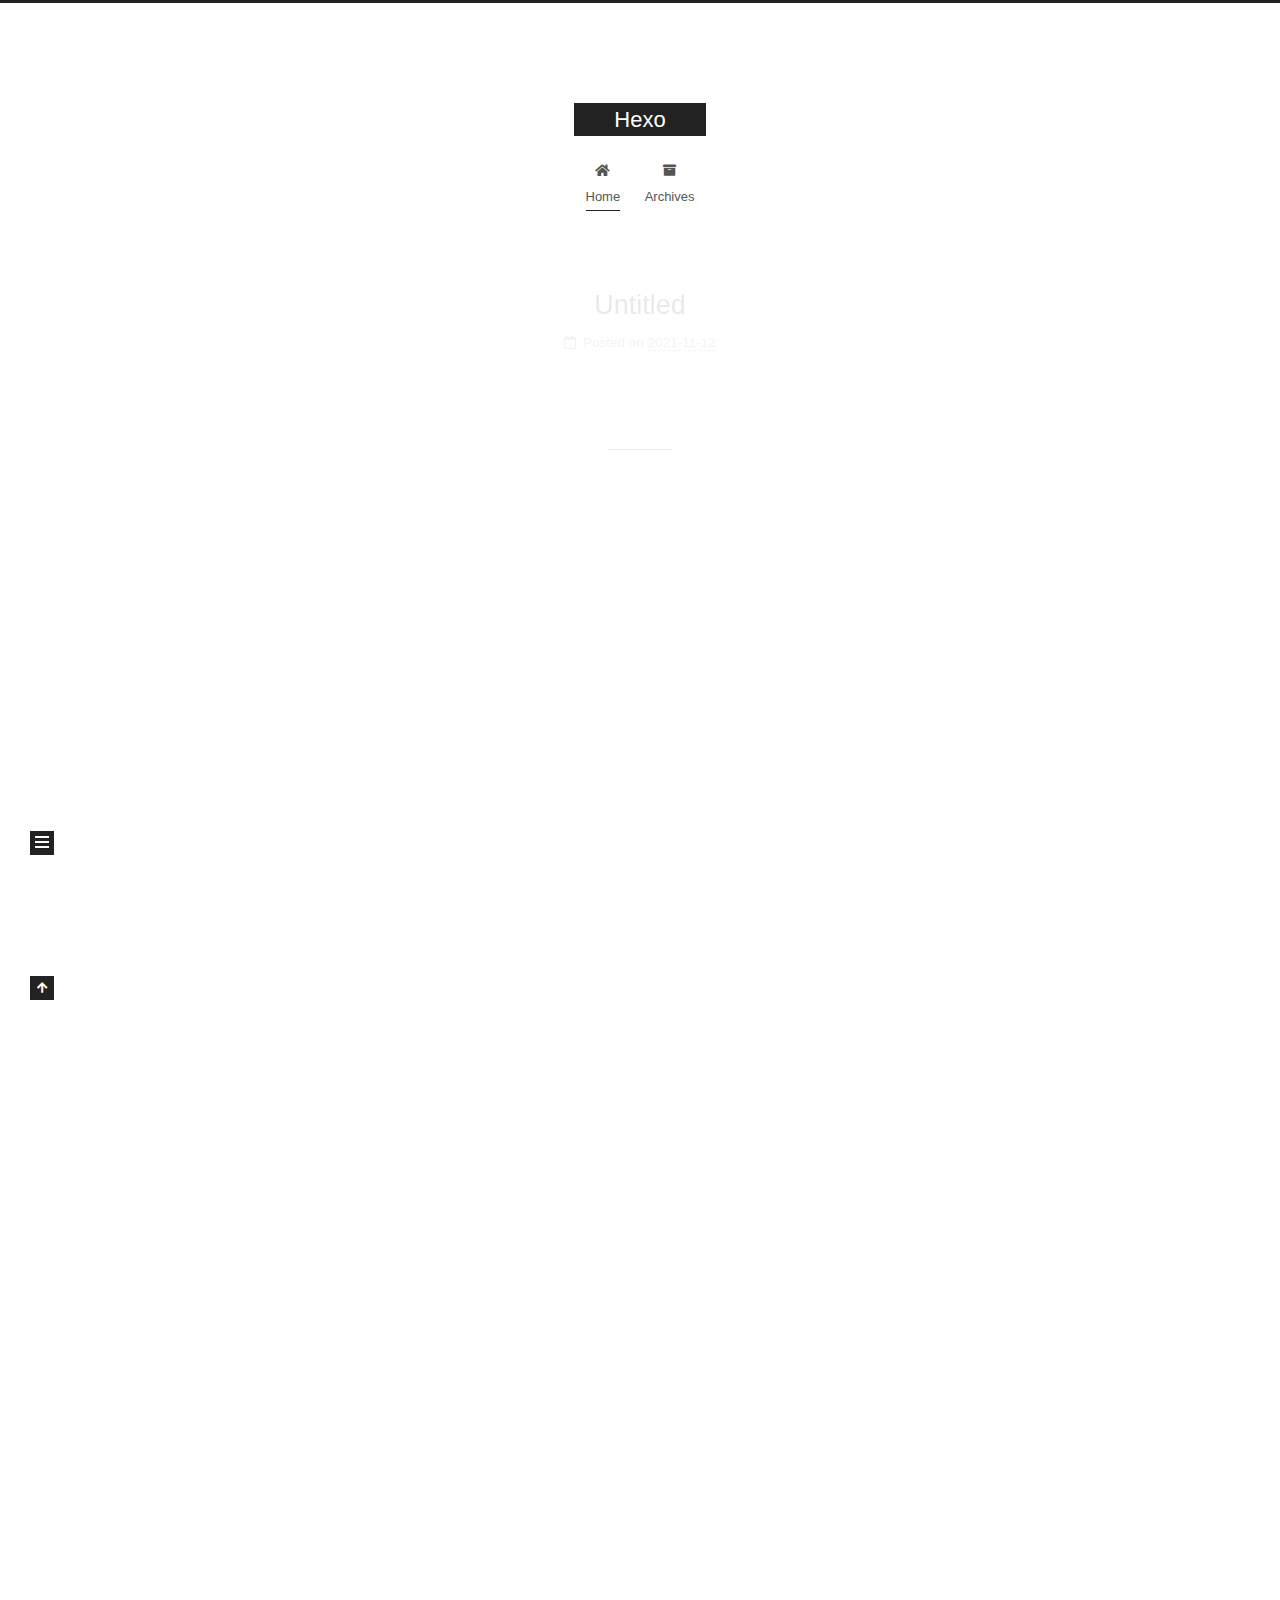
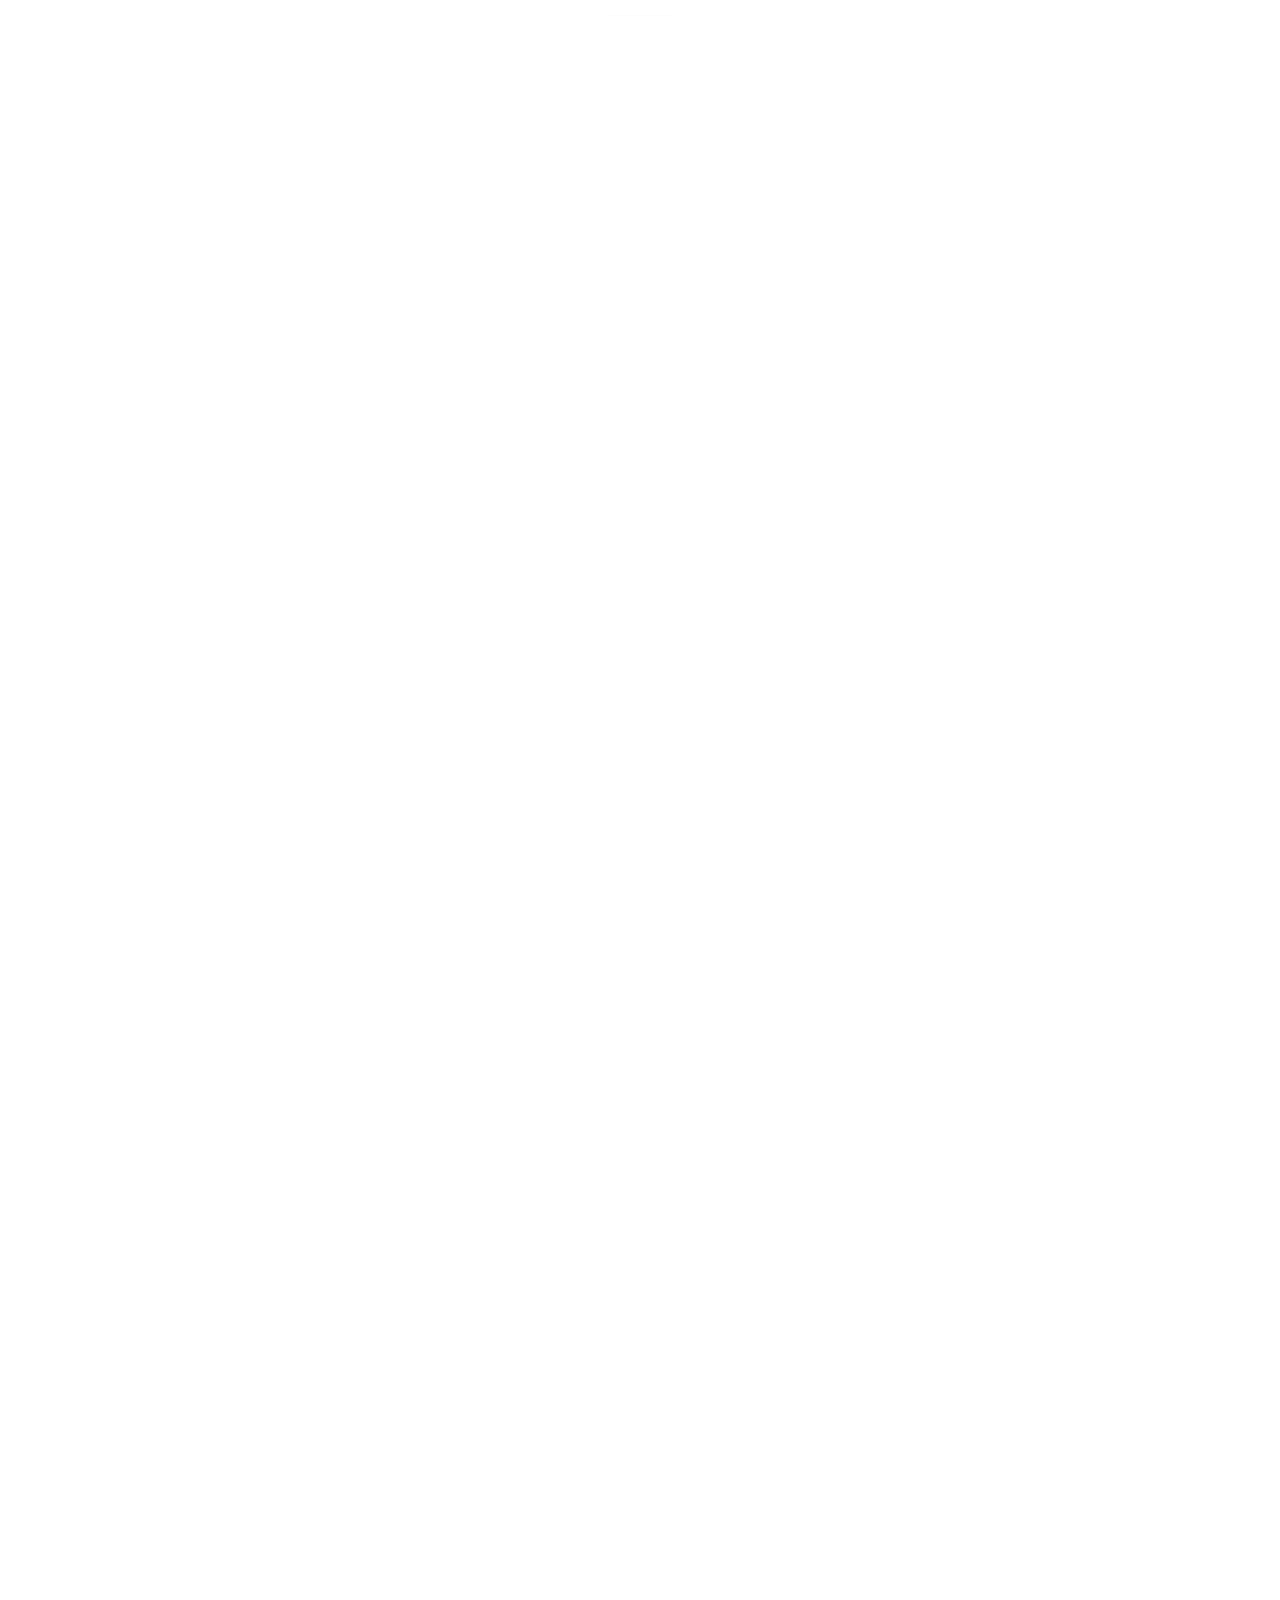
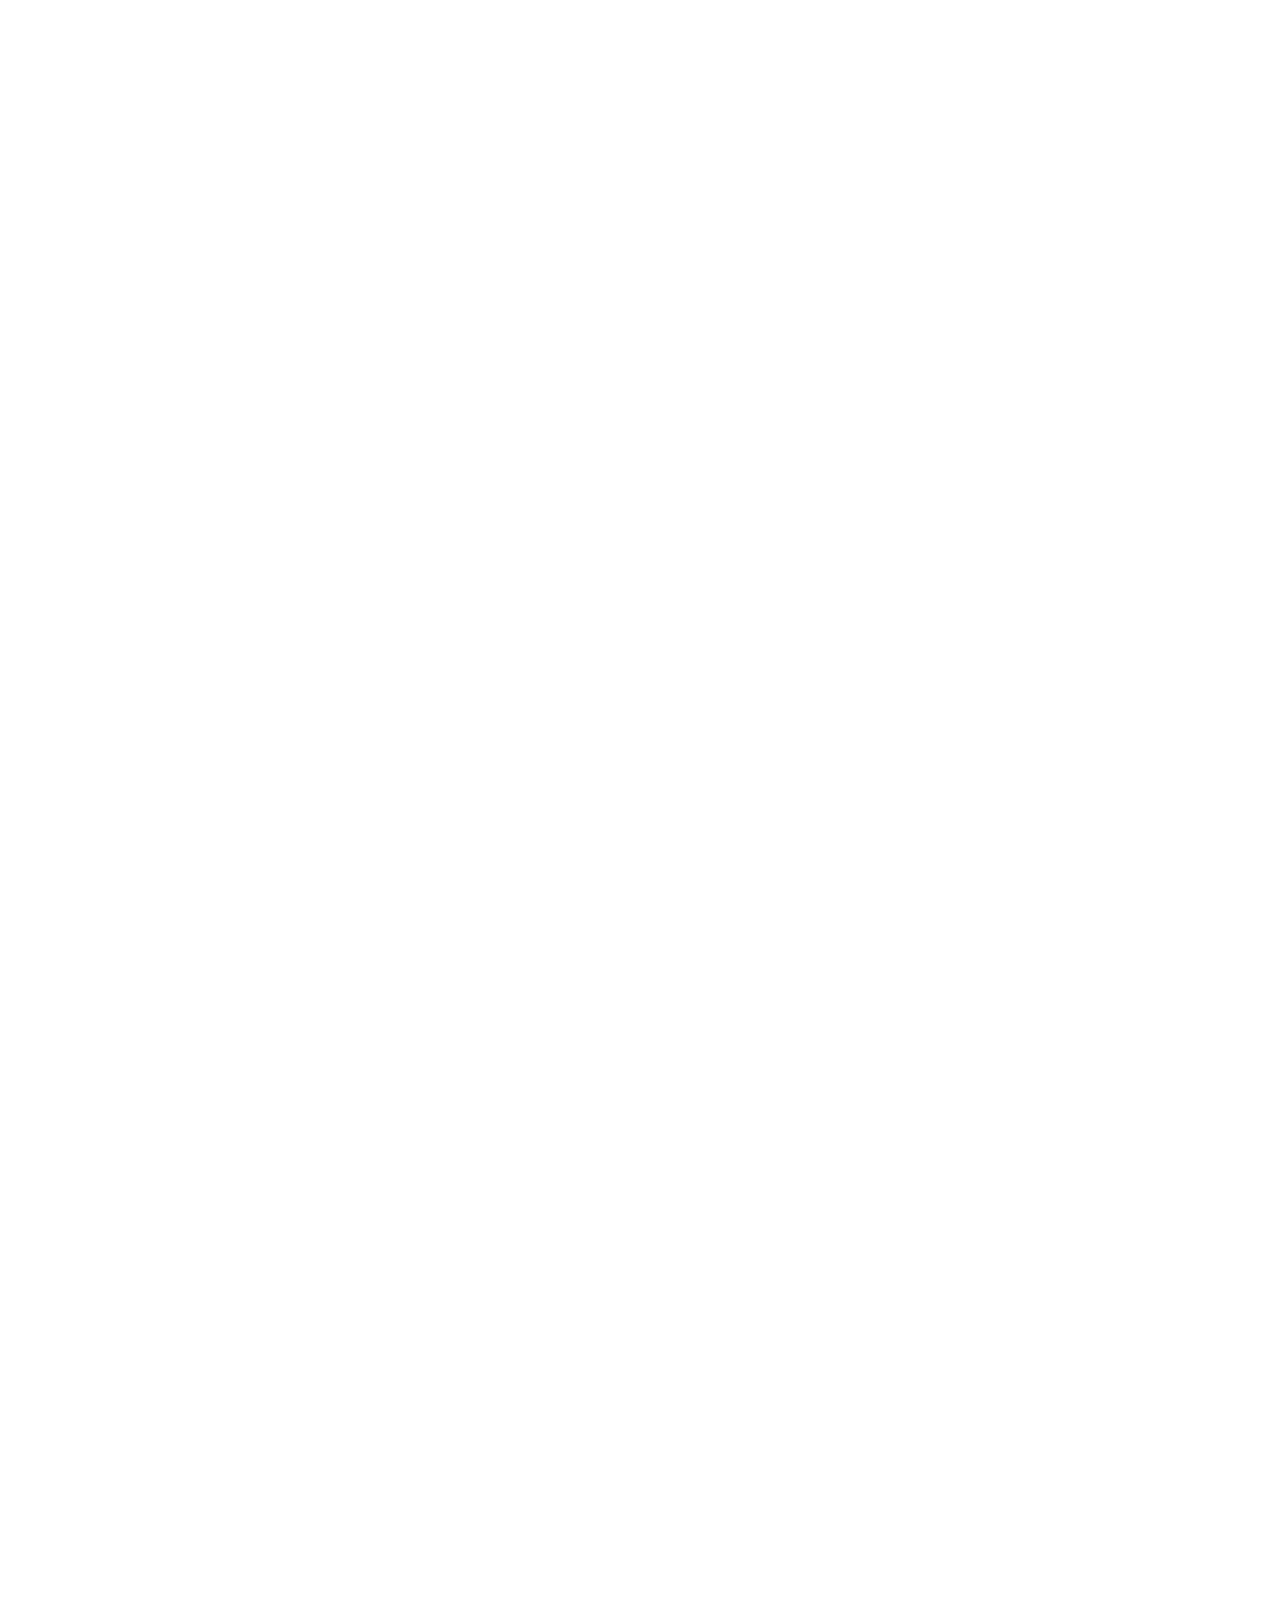
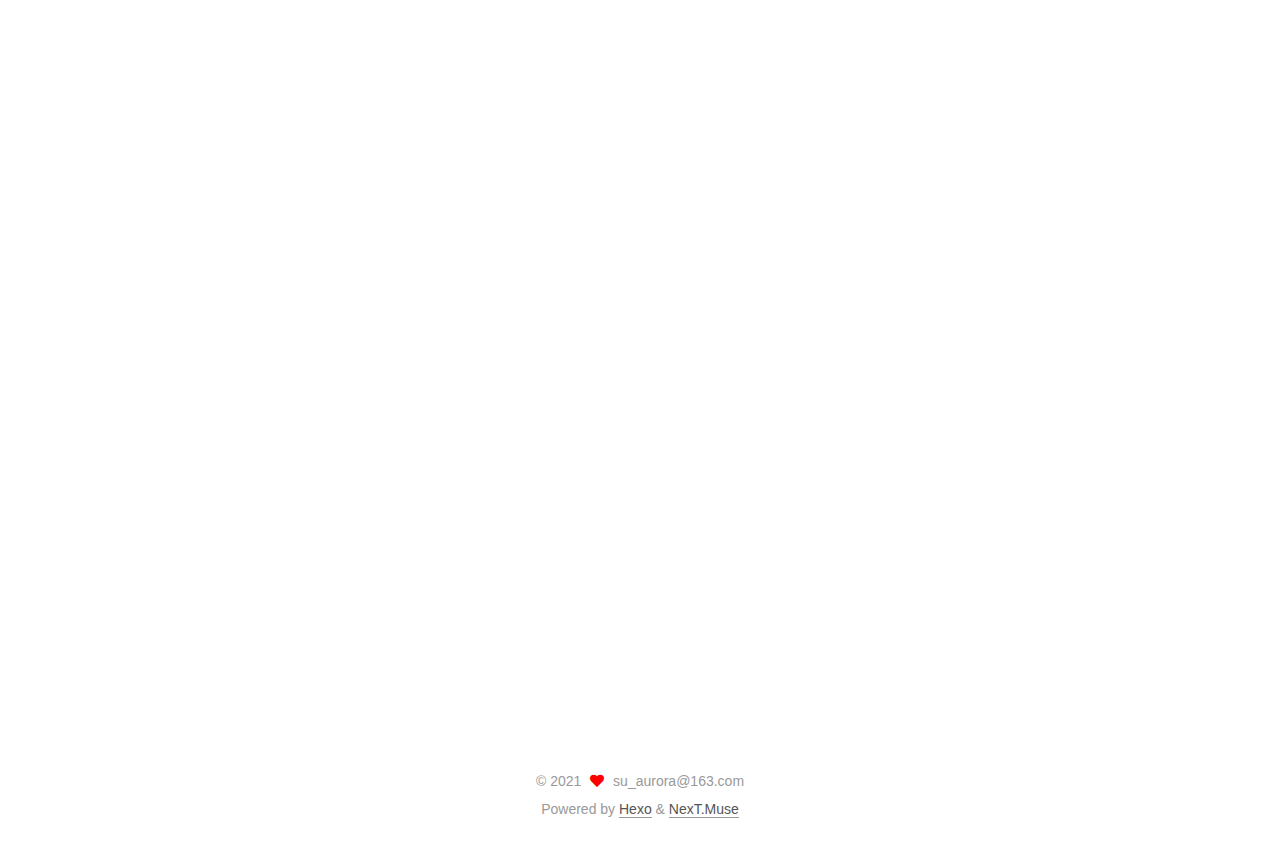
==== commit 9097ea56: "Site updated: 2021-11-12 09:08:27" ====
--- a/index.html
+++ b/index.html
@@ -145,6 +145,274 @@
   
   
   <article itemscope itemtype="http://schema.org/Article" class="post-block" lang="en">
+    <link itemprop="mainEntityOfPage" href="http://example.com/2021/11/12/mdfiles/hello-a/">
+
+    <span hidden itemprop="author" itemscope itemtype="http://schema.org/Person">
+      <meta itemprop="image" content="/images/avatar.gif">
+      <meta itemprop="name" content="su_aurora@163.com">
+      <meta itemprop="description" content="">
+    </span>
+
+    <span hidden itemprop="publisher" itemscope itemtype="http://schema.org/Organization">
+      <meta itemprop="name" content="Hexo">
+    </span>
+      <header class="post-header">
+        <h2 class="post-title" itemprop="name headline">
+          
+            <a href="/2021/11/12/mdfiles/hello-a/" class="post-title-link" itemprop="url">Untitled</a>
+        </h2>
+
+        <div class="post-meta">
+            <span class="post-meta-item">
+              <span class="post-meta-item-icon">
+                <i class="far fa-calendar"></i>
+              </span>
+              <span class="post-meta-item-text">Posted on</span>
+
+              <time title="Created: 2021-11-12 09:03:28" itemprop="dateCreated datePublished" datetime="2021-11-12T09:03:28-05:00">2021-11-12</time>
+            </span>
+
+          
+
+        </div>
+      </header>
+
+    
+    
+    
+    <div class="post-body" itemprop="articleBody">
+
+      
+          
+      
+    </div>
+
+    
+    
+    
+      <footer class="post-footer">
+        <div class="post-eof"></div>
+      </footer>
+  </article>
+  
+  
+  
+
+      
+  
+  
+  <article itemscope itemtype="http://schema.org/Article" class="post-block" lang="en">
+    <link itemprop="mainEntityOfPage" href="http://example.com/2021/11/12/hello-world/">
+
+    <span hidden itemprop="author" itemscope itemtype="http://schema.org/Person">
+      <meta itemprop="image" content="/images/avatar.gif">
+      <meta itemprop="name" content="su_aurora@163.com">
+      <meta itemprop="description" content="">
+    </span>
+
+    <span hidden itemprop="publisher" itemscope itemtype="http://schema.org/Organization">
+      <meta itemprop="name" content="Hexo">
+    </span>
+      <header class="post-header">
+        <h2 class="post-title" itemprop="name headline">
+          
+            <a href="/2021/11/12/hello-world/" class="post-title-link" itemprop="url">Hello World</a>
+        </h2>
+
+        <div class="post-meta">
+            <span class="post-meta-item">
+              <span class="post-meta-item-icon">
+                <i class="far fa-calendar"></i>
+              </span>
+              <span class="post-meta-item-text">Posted on</span>
+              
+
+              <time title="Created: 2021-11-12 08:54:01 / Modified: 08:49:22" itemprop="dateCreated datePublished" datetime="2021-11-12T08:54:01-05:00">2021-11-12</time>
+            </span>
+
+          
+
+        </div>
+      </header>
+
+    
+    
+    
+    <div class="post-body" itemprop="articleBody">
+
+      
+          <p>Welcome to <a target="_blank" rel="noopener" href="https://hexo.io/">Hexo</a>! This is your very first post. Check <a target="_blank" rel="noopener" href="https://hexo.io/docs/">documentation</a> for more info. If you get any problems when using Hexo, you can find the answer in <a target="_blank" rel="noopener" href="https://hexo.io/docs/troubleshooting.html">troubleshooting</a> or you can ask me on <a target="_blank" rel="noopener" href="https://github.com/hexojs/hexo/issues">GitHub</a>.</p>
+<h2 id="Quick-Start"><a href="#Quick-Start" class="headerlink" title="Quick Start"></a>Quick Start</h2><h3 id="Create-a-new-post"><a href="#Create-a-new-post" class="headerlink" title="Create a new post"></a>Create a new post</h3><figure class="highlight bash"><table><tr><td class="gutter"><pre><span class="line">1</span><br></pre></td><td class="code"><pre><span class="line">$ hexo new <span class="string">&quot;My New Post&quot;</span></span><br></pre></td></tr></table></figure>
+
+<p>More info: <a target="_blank" rel="noopener" href="https://hexo.io/docs/writing.html">Writing</a></p>
+<h3 id="Run-server"><a href="#Run-server" class="headerlink" title="Run server"></a>Run server</h3><figure class="highlight bash"><table><tr><td class="gutter"><pre><span class="line">1</span><br></pre></td><td class="code"><pre><span class="line">$ hexo server</span><br></pre></td></tr></table></figure>
+
+<p>More info: <a target="_blank" rel="noopener" href="https://hexo.io/docs/server.html">Server</a></p>
+<h3 id="Generate-static-files"><a href="#Generate-static-files" class="headerlink" title="Generate static files"></a>Generate static files</h3><figure class="highlight bash"><table><tr><td class="gutter"><pre><span class="line">1</span><br></pre></td><td class="code"><pre><span class="line">$ hexo generate</span><br></pre></td></tr></table></figure>
+
+<p>More info: <a target="_blank" rel="noopener" href="https://hexo.io/docs/generating.html">Generating</a></p>
+<h3 id="Deploy-to-remote-sites"><a href="#Deploy-to-remote-sites" class="headerlink" title="Deploy to remote sites"></a>Deploy to remote sites</h3><figure class="highlight bash"><table><tr><td class="gutter"><pre><span class="line">1</span><br></pre></td><td class="code"><pre><span class="line">$ hexo deploy</span><br></pre></td></tr></table></figure>
+
+<p>More info: <a target="_blank" rel="noopener" href="https://hexo.io/docs/one-command-deployment.html">Deployment</a></p>
+
+      
+    </div>
+
+    
+    
+    
+      <footer class="post-footer">
+        <div class="post-eof"></div>
+      </footer>
+  </article>
+  
+  
+  
+
+      
+  
+  
+  <article itemscope itemtype="http://schema.org/Article" class="post-block" lang="en">
+    <link itemprop="mainEntityOfPage" href="http://example.com/2021/11/12/insert-sort/">
+
+    <span hidden itemprop="author" itemscope itemtype="http://schema.org/Person">
+      <meta itemprop="image" content="/images/avatar.gif">
+      <meta itemprop="name" content="su_aurora@163.com">
+      <meta itemprop="description" content="">
+    </span>
+
+    <span hidden itemprop="publisher" itemscope itemtype="http://schema.org/Organization">
+      <meta itemprop="name" content="Hexo">
+    </span>
+      <header class="post-header">
+        <h2 class="post-title" itemprop="name headline">
+          
+            <a href="/2021/11/12/insert-sort/" class="post-title-link" itemprop="url">Insert Sort</a>
+        </h2>
+
+        <div class="post-meta">
+            <span class="post-meta-item">
+              <span class="post-meta-item-icon">
+                <i class="far fa-calendar"></i>
+              </span>
+              <span class="post-meta-item-text">Posted on</span>
+
+              <time title="Created: 2021-11-12 08:54:01" itemprop="dateCreated datePublished" datetime="2021-11-12T08:54:01-05:00">2021-11-12</time>
+            </span>
+              <span class="post-meta-item">
+                <span class="post-meta-item-icon">
+                  <i class="far fa-calendar-check"></i>
+                </span>
+                <span class="post-meta-item-text">Edited on</span>
+                <time title="Modified: 2021-11-09 18:52:01" itemprop="dateModified" datetime="2021-11-09T18:52:01-05:00">2021-11-09</time>
+              </span>
+
+          
+
+        </div>
+      </header>
+
+    
+    
+    
+    <div class="post-body" itemprop="articleBody">
+
+      
+          <h3 id="Algorithm-Description"><a href="#Algorithm-Description" class="headerlink" title="Algorithm Description"></a>Algorithm Description</h3><p>插入排序</p>
+<ol>
+<li>拿到一个数组</li>
+<li>从外层以i遍历数组</li>
+<li>使用j，以i为界循环数组的前i个元素</li>
+<li>写判断因为前i个元素已经排好顺序，所以直接使用小于判断数组i元素因在的位置</li>
+<li>使相应元素往后移动</li>
+<li>打印数组</li>
+</ol>
+<h4 id="拿到一个数组"><a href="#拿到一个数组" class="headerlink" title="拿到一个数组"></a>拿到一个数组</h4><figure class="highlight c"><table><tr><td class="gutter"><pre><span class="line">1</span><br><span class="line">2</span><br><span class="line">3</span><br></pre></td><td class="code"><pre><span class="line"><span class="keyword">for</span>(i = <span class="number">0</span>; i &lt; <span class="number">5</span>; i++)&#123;</span><br><span class="line">		<span class="built_in">scanf</span>(<span class="string">&quot;%d&quot;</span>,inputnums+i);</span><br><span class="line">&#125;</span><br></pre></td></tr></table></figure>
+
+<h4 id="从外层以i遍历数组"><a href="#从外层以i遍历数组" class="headerlink" title="从外层以i遍历数组"></a>从外层以i遍历数组</h4><figure class="highlight c"><table><tr><td class="gutter"><pre><span class="line">1</span><br></pre></td><td class="code"><pre><span class="line"><span class="keyword">for</span>(i = <span class="number">0</span>; i &lt; <span class="number">5</span>; i++)</span><br></pre></td></tr></table></figure>
+
+<h4 id="使用j，以i为界循环数组的前i个元素"><a href="#使用j，以i为界循环数组的前i个元素" class="headerlink" title="使用j，以i为界循环数组的前i个元素"></a>使用j，以i为界循环数组的前i个元素</h4><figure class="highlight c"><table><tr><td class="gutter"><pre><span class="line">1</span><br></pre></td><td class="code"><pre><span class="line"><span class="keyword">for</span>(j = <span class="number">0</span>; j &lt; i; j++)</span><br></pre></td></tr></table></figure>
+<h4 id="写判断因为前i个元素已经排好顺序，所以直接使用小于判断数组i元素因在的位置"><a href="#写判断因为前i个元素已经排好顺序，所以直接使用小于判断数组i元素因在的位置" class="headerlink" title="写判断因为前i个元素已经排好顺序，所以直接使用小于判断数组i元素因在的位置"></a>写判断因为前i个元素已经排好顺序，所以直接使用小于判断数组i元素因在的位置</h4><figure class="highlight c"><table><tr><td class="gutter"><pre><span class="line">1</span><br></pre></td><td class="code"><pre><span class="line"><span class="keyword">if</span>(inputnums[i] &lt;= inputnums[j])</span><br></pre></td></tr></table></figure>
+<h4 id="使相应元素往后移动"><a href="#使相应元素往后移动" class="headerlink" title="使相应元素往后移动"></a>使相应元素往后移动</h4><figure class="highlight c"><table><tr><td class="gutter"><pre><span class="line">1</span><br></pre></td><td class="code"><pre><span class="line"><span class="keyword">for</span>(i; i &gt;= j; i-- ) inputnums[i] = inputnums[i - <span class="number">1</span>];</span><br></pre></td></tr></table></figure>
+<h4 id="打印数组"><a href="#打印数组" class="headerlink" title="打印数组"></a>打印数组</h4><figure class="highlight c"><table><tr><td class="gutter"><pre><span class="line">1</span><br><span class="line">2</span><br><span class="line">3</span><br></pre></td><td class="code"><pre><span class="line"><span class="keyword">for</span>(i = <span class="number">0</span>; i &lt; <span class="number">5</span>; i++)&#123;</span><br><span class="line">		<span class="built_in">printf</span>(<span class="string">&quot;%d\n&quot;</span>,inputnums[i]);</span><br><span class="line">	&#125;</span><br></pre></td></tr></table></figure>
+
+<h4 id="整体代码如下"><a href="#整体代码如下" class="headerlink" title="整体代码如下"></a>整体代码如下</h4><figure class="highlight c"><table><tr><td class="gutter"><pre><span class="line">1</span><br><span class="line">2</span><br><span class="line">3</span><br><span class="line">4</span><br><span class="line">5</span><br><span class="line">6</span><br><span class="line">7</span><br><span class="line">8</span><br><span class="line">9</span><br><span class="line">10</span><br><span class="line">11</span><br><span class="line">12</span><br><span class="line">13</span><br><span class="line">14</span><br><span class="line">15</span><br><span class="line">16</span><br><span class="line">17</span><br><span class="line">18</span><br><span class="line">19</span><br><span class="line">20</span><br><span class="line">21</span><br><span class="line">22</span><br><span class="line">23</span><br><span class="line">24</span><br><span class="line">25</span><br><span class="line">26</span><br><span class="line">27</span><br><span class="line">28</span><br><span class="line">29</span><br></pre></td><td class="code"><pre><span class="line"><span class="meta">#<span class="meta-keyword">include</span><span class="meta-string">&lt;stdio.h&gt;</span></span></span><br><span class="line"></span><br><span class="line"><span class="function"><span class="keyword">int</span> <span class="title">main</span><span class="params">(<span class="keyword">void</span>)</span></span>&#123;</span><br><span class="line">	<span class="keyword">int</span> inputnums[<span class="number">5</span>];</span><br><span class="line">	<span class="keyword">int</span> i = <span class="number">0</span>, j = <span class="number">0</span>;</span><br><span class="line"></span><br><span class="line">	<span class="keyword">for</span>(i = <span class="number">0</span>; i &lt; <span class="number">5</span>; i++)&#123;</span><br><span class="line">		<span class="built_in">scanf</span>(<span class="string">&quot;%d&quot;</span>,inputnums+i);</span><br><span class="line">	&#125;</span><br><span class="line"></span><br><span class="line">	<span class="keyword">for</span>(i = <span class="number">0</span>; i &lt; <span class="number">5</span>; i++)&#123;</span><br><span class="line">		<span class="keyword">int</span> tempnum = inputnums[i];</span><br><span class="line">		<span class="keyword">for</span>(j = <span class="number">0</span>; j &lt; i; j++)&#123;</span><br><span class="line">			<span class="keyword">if</span>(inputnums[i] &lt;= inputnums[j])&#123;</span><br><span class="line">				tempnum = inputnums[i];</span><br><span class="line">				<span class="keyword">for</span>(i; i &gt;= j; i-- )&#123;</span><br><span class="line">					inputnums[i] = inputnums[i - <span class="number">1</span>];</span><br><span class="line">				&#125;</span><br><span class="line">				inputnums[j] = tempnum;</span><br><span class="line">				<span class="keyword">break</span>;</span><br><span class="line">			&#125;	</span><br><span class="line">		&#125;</span><br><span class="line">	&#125;</span><br><span class="line"></span><br><span class="line">	<span class="keyword">for</span>(i = <span class="number">0</span>; i &lt; <span class="number">5</span>; i++)&#123;</span><br><span class="line">		<span class="built_in">printf</span>(<span class="string">&quot;%d\n&quot;</span>,inputnums[i]);</span><br><span class="line">	&#125;</span><br><span class="line">	<span class="keyword">return</span> <span class="number">0</span>;</span><br><span class="line">&#125;</span><br></pre></td></tr></table></figure>
+
+      
+    </div>
+
+    
+    
+    
+      <footer class="post-footer">
+        <div class="post-eof"></div>
+      </footer>
+  </article>
+  
+  
+  
+
+      
+  
+  
+  <article itemscope itemtype="http://schema.org/Article" class="post-block" lang="en">
+    <link itemprop="mainEntityOfPage" href="http://example.com/2021/11/12/modify-networkcardname-of-centos/">
+
+    <span hidden itemprop="author" itemscope itemtype="http://schema.org/Person">
+      <meta itemprop="image" content="/images/avatar.gif">
+      <meta itemprop="name" content="su_aurora@163.com">
+      <meta itemprop="description" content="">
+    </span>
+
+    <span hidden itemprop="publisher" itemscope itemtype="http://schema.org/Organization">
+      <meta itemprop="name" content="Hexo">
+    </span>
+      <header class="post-header">
+        <h2 class="post-title" itemprop="name headline">
+          
+            <a href="/2021/11/12/modify-networkcardname-of-centos/" class="post-title-link" itemprop="url">modify_networkcardname_of_centos</a>
+        </h2>
+
+        <div class="post-meta">
+            <span class="post-meta-item">
+              <span class="post-meta-item-icon">
+                <i class="far fa-calendar"></i>
+              </span>
+              <span class="post-meta-item-text">Posted on</span>
+
+              <time title="Created: 2021-11-12 03:56:17" itemprop="dateCreated datePublished" datetime="2021-11-12T03:56:17-05:00">2021-11-12</time>
+            </span>
+
+          
+
+        </div>
+      </header>
+
+    
+    
+    
+    <div class="post-body" itemprop="articleBody">
+
+      
+          
+      
+    </div>
+
+    
+    
+    
+      <footer class="post-footer">
+        <div class="post-eof"></div>
+      </footer>
+  </article>
+  
+  
+  
+
+      
+  
+  
+  <article itemscope itemtype="http://schema.org/Article" class="post-block" lang="en">
     <link itemprop="mainEntityOfPage" href="http://example.com/2021/11/09/select-sort/">
 
     <span hidden itemprop="author" itemscope itemtype="http://schema.org/Person">
@@ -176,7 +444,7 @@
                   <i class="far fa-calendar-check"></i>
                 </span>
                 <span class="post-meta-item-text">Edited on</span>
-                <time title="Modified: 2021-11-10 09:09:03" itemprop="dateModified" datetime="2021-11-10T09:09:03-05:00">2021-11-10</time>
+                <time title="Modified: 2021-11-10 09:12:36" itemprop="dateModified" datetime="2021-11-10T09:12:36-05:00">2021-11-10</time>
               </span>
 
           
@@ -208,152 +476,6 @@
 <li>When I first write the program I get <em>index</em> and <em>minimum</em> in the inner loop so I got a very confusing result. </li>
 </ol>
 </blockquote>
-
-      
-    </div>
-
-    
-    
-    
-      <footer class="post-footer">
-        <div class="post-eof"></div>
-      </footer>
-  </article>
-  
-  
-  
-
-      
-  
-  
-  <article itemscope itemtype="http://schema.org/Article" class="post-block" lang="en">
-    <link itemprop="mainEntityOfPage" href="http://example.com/2021/11/09/insert-sort/">
-
-    <span hidden itemprop="author" itemscope itemtype="http://schema.org/Person">
-      <meta itemprop="image" content="/images/avatar.gif">
-      <meta itemprop="name" content="su_aurora@163.com">
-      <meta itemprop="description" content="">
-    </span>
-
-    <span hidden itemprop="publisher" itemscope itemtype="http://schema.org/Organization">
-      <meta itemprop="name" content="Hexo">
-    </span>
-      <header class="post-header">
-        <h2 class="post-title" itemprop="name headline">
-          
-            <a href="/2021/11/09/insert-sort/" class="post-title-link" itemprop="url">Insert Sort</a>
-        </h2>
-
-        <div class="post-meta">
-            <span class="post-meta-item">
-              <span class="post-meta-item-icon">
-                <i class="far fa-calendar"></i>
-              </span>
-              <span class="post-meta-item-text">Posted on</span>
-
-              <time title="Created: 2021-11-09 18:52:01" itemprop="dateCreated datePublished" datetime="2021-11-09T18:52:01-05:00">2021-11-09</time>
-            </span>
-
-          
-
-        </div>
-      </header>
-
-    
-    
-    
-    <div class="post-body" itemprop="articleBody">
-
-      
-          <h3 id="Algorithm-Description"><a href="#Algorithm-Description" class="headerlink" title="Algorithm Description"></a>Algorithm Description</h3><p>插入排序</p>
-<ol>
-<li>拿到一个数组</li>
-<li>从外层以i遍历数组</li>
-<li>使用j，以i为界循环数组的前i个元素</li>
-<li>写判断因为前i个元素已经排好顺序，所以直接使用小于判断数组i元素因在的位置</li>
-<li>使相应元素往后移动</li>
-<li>打印数组</li>
-</ol>
-<h4 id="拿到一个数组"><a href="#拿到一个数组" class="headerlink" title="拿到一个数组"></a>拿到一个数组</h4><figure class="highlight c"><table><tr><td class="gutter"><pre><span class="line">1</span><br><span class="line">2</span><br><span class="line">3</span><br></pre></td><td class="code"><pre><span class="line"><span class="keyword">for</span>(i = <span class="number">0</span>; i &lt; <span class="number">5</span>; i++)&#123;</span><br><span class="line">		<span class="built_in">scanf</span>(<span class="string">&quot;%d&quot;</span>,inputnums+i);</span><br><span class="line">&#125;</span><br></pre></td></tr></table></figure>
-
-<h4 id="从外层以i遍历数组"><a href="#从外层以i遍历数组" class="headerlink" title="从外层以i遍历数组"></a>从外层以i遍历数组</h4><figure class="highlight c"><table><tr><td class="gutter"><pre><span class="line">1</span><br></pre></td><td class="code"><pre><span class="line"><span class="keyword">for</span>(i = <span class="number">0</span>; i &lt; <span class="number">5</span>; i++)</span><br></pre></td></tr></table></figure>
-
-<h4 id="使用j，以i为界循环数组的前i个元素"><a href="#使用j，以i为界循环数组的前i个元素" class="headerlink" title="使用j，以i为界循环数组的前i个元素"></a>使用j，以i为界循环数组的前i个元素</h4><figure class="highlight c"><table><tr><td class="gutter"><pre><span class="line">1</span><br></pre></td><td class="code"><pre><span class="line"><span class="keyword">for</span>(j = <span class="number">0</span>; j &lt; i; j++)</span><br></pre></td></tr></table></figure>
-<h4 id="写判断因为前i个元素已经排好顺序，所以直接使用小于判断数组i元素因在的位置"><a href="#写判断因为前i个元素已经排好顺序，所以直接使用小于判断数组i元素因在的位置" class="headerlink" title="写判断因为前i个元素已经排好顺序，所以直接使用小于判断数组i元素因在的位置"></a>写判断因为前i个元素已经排好顺序，所以直接使用小于判断数组i元素因在的位置</h4><figure class="highlight c"><table><tr><td class="gutter"><pre><span class="line">1</span><br></pre></td><td class="code"><pre><span class="line"><span class="keyword">if</span>(inputnums[i] &lt;= inputnums[j])</span><br></pre></td></tr></table></figure>
-<h4 id="使相应元素往后移动"><a href="#使相应元素往后移动" class="headerlink" title="使相应元素往后移动"></a>使相应元素往后移动</h4><figure class="highlight c"><table><tr><td class="gutter"><pre><span class="line">1</span><br></pre></td><td class="code"><pre><span class="line"><span class="keyword">for</span>(i; i &gt;= j; i-- ) inputnums[i] = inputnums[i - <span class="number">1</span>];</span><br></pre></td></tr></table></figure>
-<h4 id="打印数组"><a href="#打印数组" class="headerlink" title="打印数组"></a>打印数组</h4><figure class="highlight c"><table><tr><td class="gutter"><pre><span class="line">1</span><br><span class="line">2</span><br><span class="line">3</span><br></pre></td><td class="code"><pre><span class="line"><span class="keyword">for</span>(i = <span class="number">0</span>; i &lt; <span class="number">5</span>; i++)&#123;</span><br><span class="line">		<span class="built_in">printf</span>(<span class="string">&quot;%d\n&quot;</span>,inputnums[i]);</span><br><span class="line">	&#125;</span><br></pre></td></tr></table></figure>
-
-<h4 id="整体代码如下"><a href="#整体代码如下" class="headerlink" title="整体代码如下"></a>整体代码如下</h4><figure class="highlight c"><table><tr><td class="gutter"><pre><span class="line">1</span><br><span class="line">2</span><br><span class="line">3</span><br><span class="line">4</span><br><span class="line">5</span><br><span class="line">6</span><br><span class="line">7</span><br><span class="line">8</span><br><span class="line">9</span><br><span class="line">10</span><br><span class="line">11</span><br><span class="line">12</span><br><span class="line">13</span><br><span class="line">14</span><br><span class="line">15</span><br><span class="line">16</span><br><span class="line">17</span><br><span class="line">18</span><br><span class="line">19</span><br><span class="line">20</span><br><span class="line">21</span><br><span class="line">22</span><br><span class="line">23</span><br><span class="line">24</span><br><span class="line">25</span><br><span class="line">26</span><br><span class="line">27</span><br><span class="line">28</span><br><span class="line">29</span><br></pre></td><td class="code"><pre><span class="line"><span class="meta">#<span class="meta-keyword">include</span><span class="meta-string">&lt;stdio.h&gt;</span></span></span><br><span class="line"></span><br><span class="line"><span class="function"><span class="keyword">int</span> <span class="title">main</span><span class="params">(<span class="keyword">void</span>)</span></span>&#123;</span><br><span class="line">	<span class="keyword">int</span> inputnums[<span class="number">5</span>];</span><br><span class="line">	<span class="keyword">int</span> i = <span class="number">0</span>, j = <span class="number">0</span>;</span><br><span class="line"></span><br><span class="line">	<span class="keyword">for</span>(i = <span class="number">0</span>; i &lt; <span class="number">5</span>; i++)&#123;</span><br><span class="line">		<span class="built_in">scanf</span>(<span class="string">&quot;%d&quot;</span>,inputnums+i);</span><br><span class="line">	&#125;</span><br><span class="line"></span><br><span class="line">	<span class="keyword">for</span>(i = <span class="number">0</span>; i &lt; <span class="number">5</span>; i++)&#123;</span><br><span class="line">		<span class="keyword">int</span> tempnum = inputnums[i];</span><br><span class="line">		<span class="keyword">for</span>(j = <span class="number">0</span>; j &lt; i; j++)&#123;</span><br><span class="line">			<span class="keyword">if</span>(inputnums[i] &lt;= inputnums[j])&#123;</span><br><span class="line">				tempnum = inputnums[i];</span><br><span class="line">				<span class="keyword">for</span>(i; i &gt;= j; i-- )&#123;</span><br><span class="line">					inputnums[i] = inputnums[i - <span class="number">1</span>];</span><br><span class="line">				&#125;</span><br><span class="line">				inputnums[j] = tempnum;</span><br><span class="line">				<span class="keyword">break</span>;</span><br><span class="line">			&#125;	</span><br><span class="line">		&#125;</span><br><span class="line">	&#125;</span><br><span class="line"></span><br><span class="line">	<span class="keyword">for</span>(i = <span class="number">0</span>; i &lt; <span class="number">5</span>; i++)&#123;</span><br><span class="line">		<span class="built_in">printf</span>(<span class="string">&quot;%d\n&quot;</span>,inputnums[i]);</span><br><span class="line">	&#125;</span><br><span class="line">	<span class="keyword">return</span> <span class="number">0</span>;</span><br><span class="line">&#125;</span><br></pre></td></tr></table></figure>
-
-      
-    </div>
-
-    
-    
-    
-      <footer class="post-footer">
-        <div class="post-eof"></div>
-      </footer>
-  </article>
-  
-  
-  
-
-      
-  
-  
-  <article itemscope itemtype="http://schema.org/Article" class="post-block" lang="en">
-    <link itemprop="mainEntityOfPage" href="http://example.com/2021/11/06/hello-world/">
-
-    <span hidden itemprop="author" itemscope itemtype="http://schema.org/Person">
-      <meta itemprop="image" content="/images/avatar.gif">
-      <meta itemprop="name" content="su_aurora@163.com">
-      <meta itemprop="description" content="">
-    </span>
-
-    <span hidden itemprop="publisher" itemscope itemtype="http://schema.org/Organization">
-      <meta itemprop="name" content="Hexo">
-    </span>
-      <header class="post-header">
-        <h2 class="post-title" itemprop="name headline">
-          
-            <a href="/2021/11/06/hello-world/" class="post-title-link" itemprop="url">Hello World</a>
-        </h2>
-
-        <div class="post-meta">
-            <span class="post-meta-item">
-              <span class="post-meta-item-icon">
-                <i class="far fa-calendar"></i>
-              </span>
-              <span class="post-meta-item-text">Posted on</span>
-
-              <time title="Created: 2021-11-06 18:40:20" itemprop="dateCreated datePublished" datetime="2021-11-06T18:40:20-04:00">2021-11-06</time>
-            </span>
-
-          
-
-        </div>
-      </header>
-
-    
-    
-    
-    <div class="post-body" itemprop="articleBody">
-
-      
-          <p>Welcome to <a target="_blank" rel="noopener" href="https://hexo.io/">Hexo</a>! This is your very first post. Check <a target="_blank" rel="noopener" href="https://hexo.io/docs/">documentation</a> for more info. If you get any problems when using Hexo, you can find the answer in <a target="_blank" rel="noopener" href="https://hexo.io/docs/troubleshooting.html">troubleshooting</a> or you can ask me on <a target="_blank" rel="noopener" href="https://github.com/hexojs/hexo/issues">GitHub</a>.</p>
-<h2 id="Quick-Start"><a href="#Quick-Start" class="headerlink" title="Quick Start"></a>Quick Start</h2><h3 id="Create-a-new-post"><a href="#Create-a-new-post" class="headerlink" title="Create a new post"></a>Create a new post</h3><figure class="highlight bash"><table><tr><td class="gutter"><pre><span class="line">1</span><br></pre></td><td class="code"><pre><span class="line">$ hexo new <span class="string">&quot;My New Post&quot;</span></span><br></pre></td></tr></table></figure>
-
-<p>More info: <a target="_blank" rel="noopener" href="https://hexo.io/docs/writing.html">Writing</a></p>
-<h3 id="Run-server"><a href="#Run-server" class="headerlink" title="Run server"></a>Run server</h3><figure class="highlight bash"><table><tr><td class="gutter"><pre><span class="line">1</span><br></pre></td><td class="code"><pre><span class="line">$ hexo server</span><br></pre></td></tr></table></figure>
-
-<p>More info: <a target="_blank" rel="noopener" href="https://hexo.io/docs/server.html">Server</a></p>
-<h3 id="Generate-static-files"><a href="#Generate-static-files" class="headerlink" title="Generate static files"></a>Generate static files</h3><figure class="highlight bash"><table><tr><td class="gutter"><pre><span class="line">1</span><br></pre></td><td class="code"><pre><span class="line">$ hexo generate</span><br></pre></td></tr></table></figure>
-
-<p>More info: <a target="_blank" rel="noopener" href="https://hexo.io/docs/generating.html">Generating</a></p>
-<h3 id="Deploy-to-remote-sites"><a href="#Deploy-to-remote-sites" class="headerlink" title="Deploy to remote sites"></a>Deploy to remote sites</h3><figure class="highlight bash"><table><tr><td class="gutter"><pre><span class="line">1</span><br></pre></td><td class="code"><pre><span class="line">$ hexo deploy</span><br></pre></td></tr></table></figure>
-
-<p>More info: <a target="_blank" rel="noopener" href="https://hexo.io/docs/one-command-deployment.html">Deployment</a></p>
 
       
     </div>
@@ -435,7 +557,7 @@
       <div class="site-state-item site-state-posts">
           <a href="/archives/">
         
-          <span class="site-state-item-count">3</span>
+          <span class="site-state-item-count">5</span>
           <span class="site-state-item-name">posts</span>
         </a>
       </div>
--- a/css/main.css
+++ b/css/main.css
@@ -1168,7 +1168,7 @@
 }
 .links-of-author a::before,
 .links-of-author span.exturl::before {
-  background: #dfee9c;
+  background: #bda1c6;
   border-radius: 50%;
   content: ' ';
   display: inline-block;
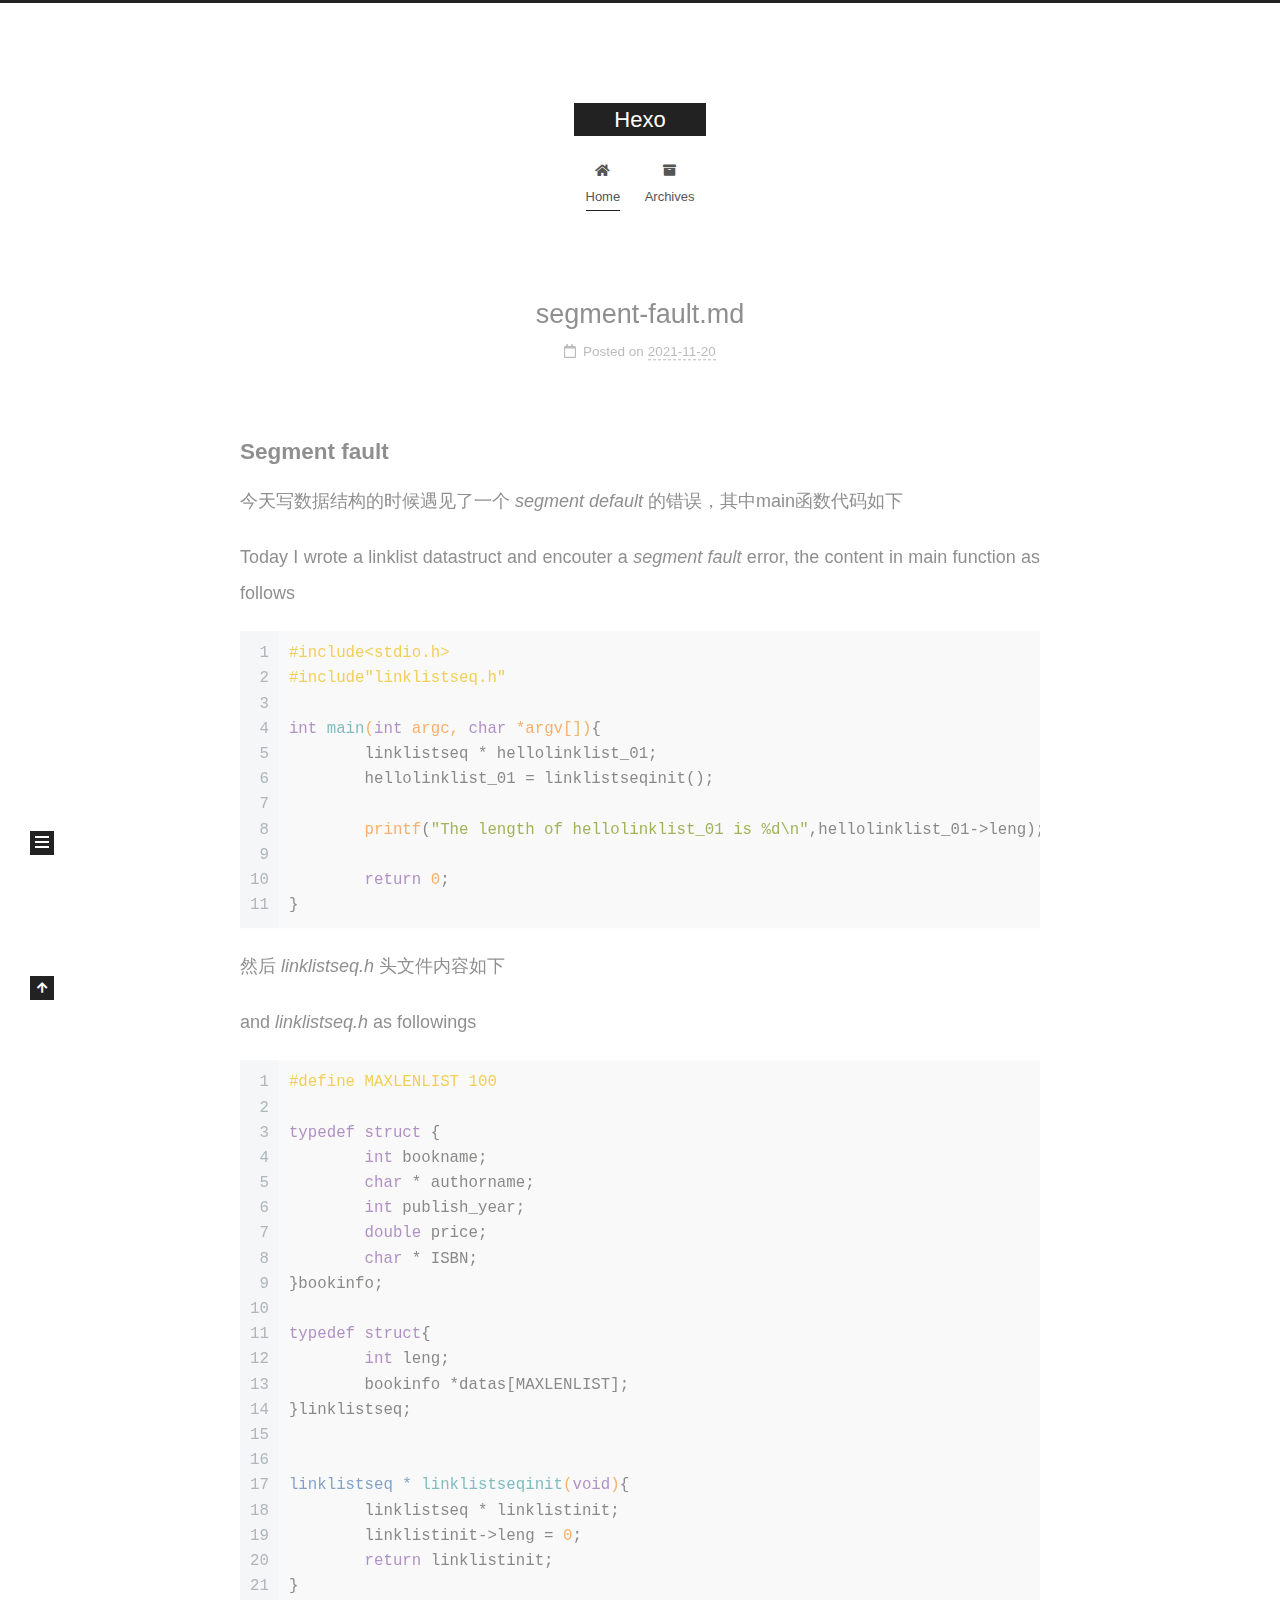
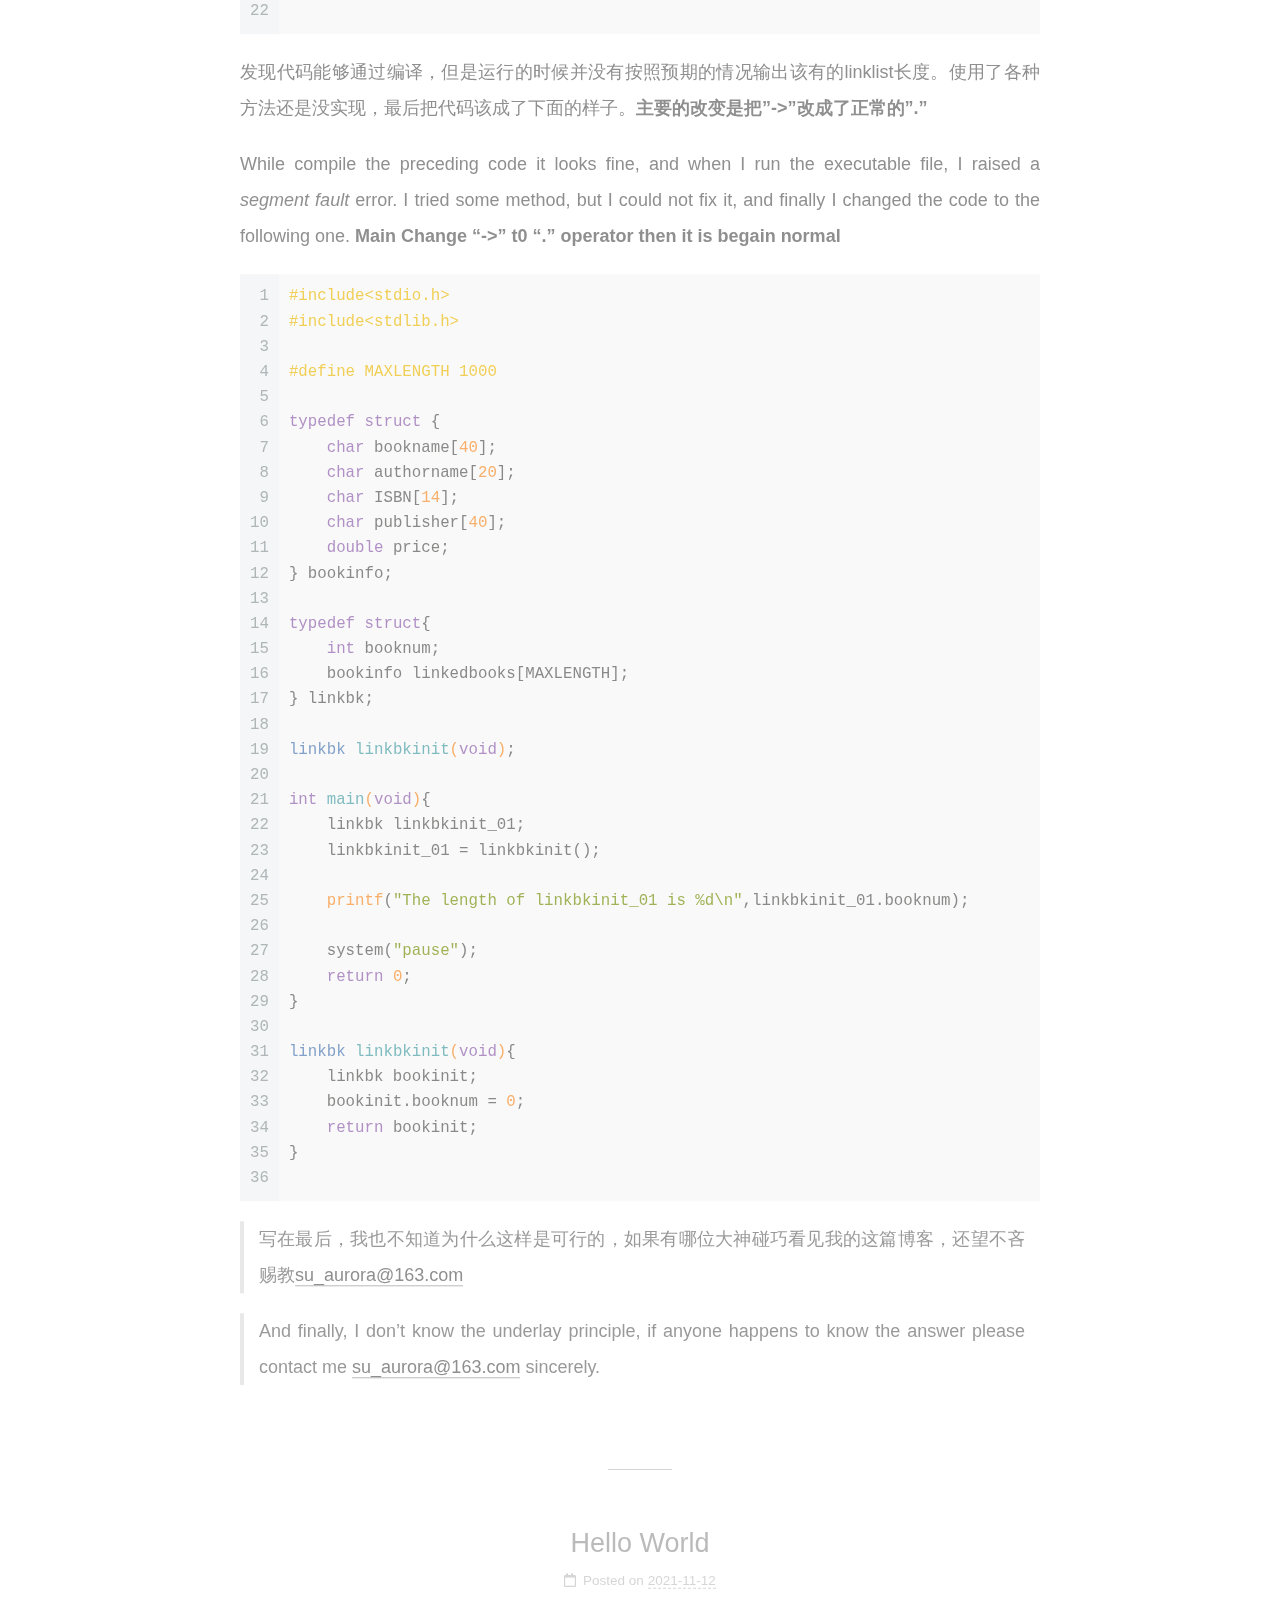
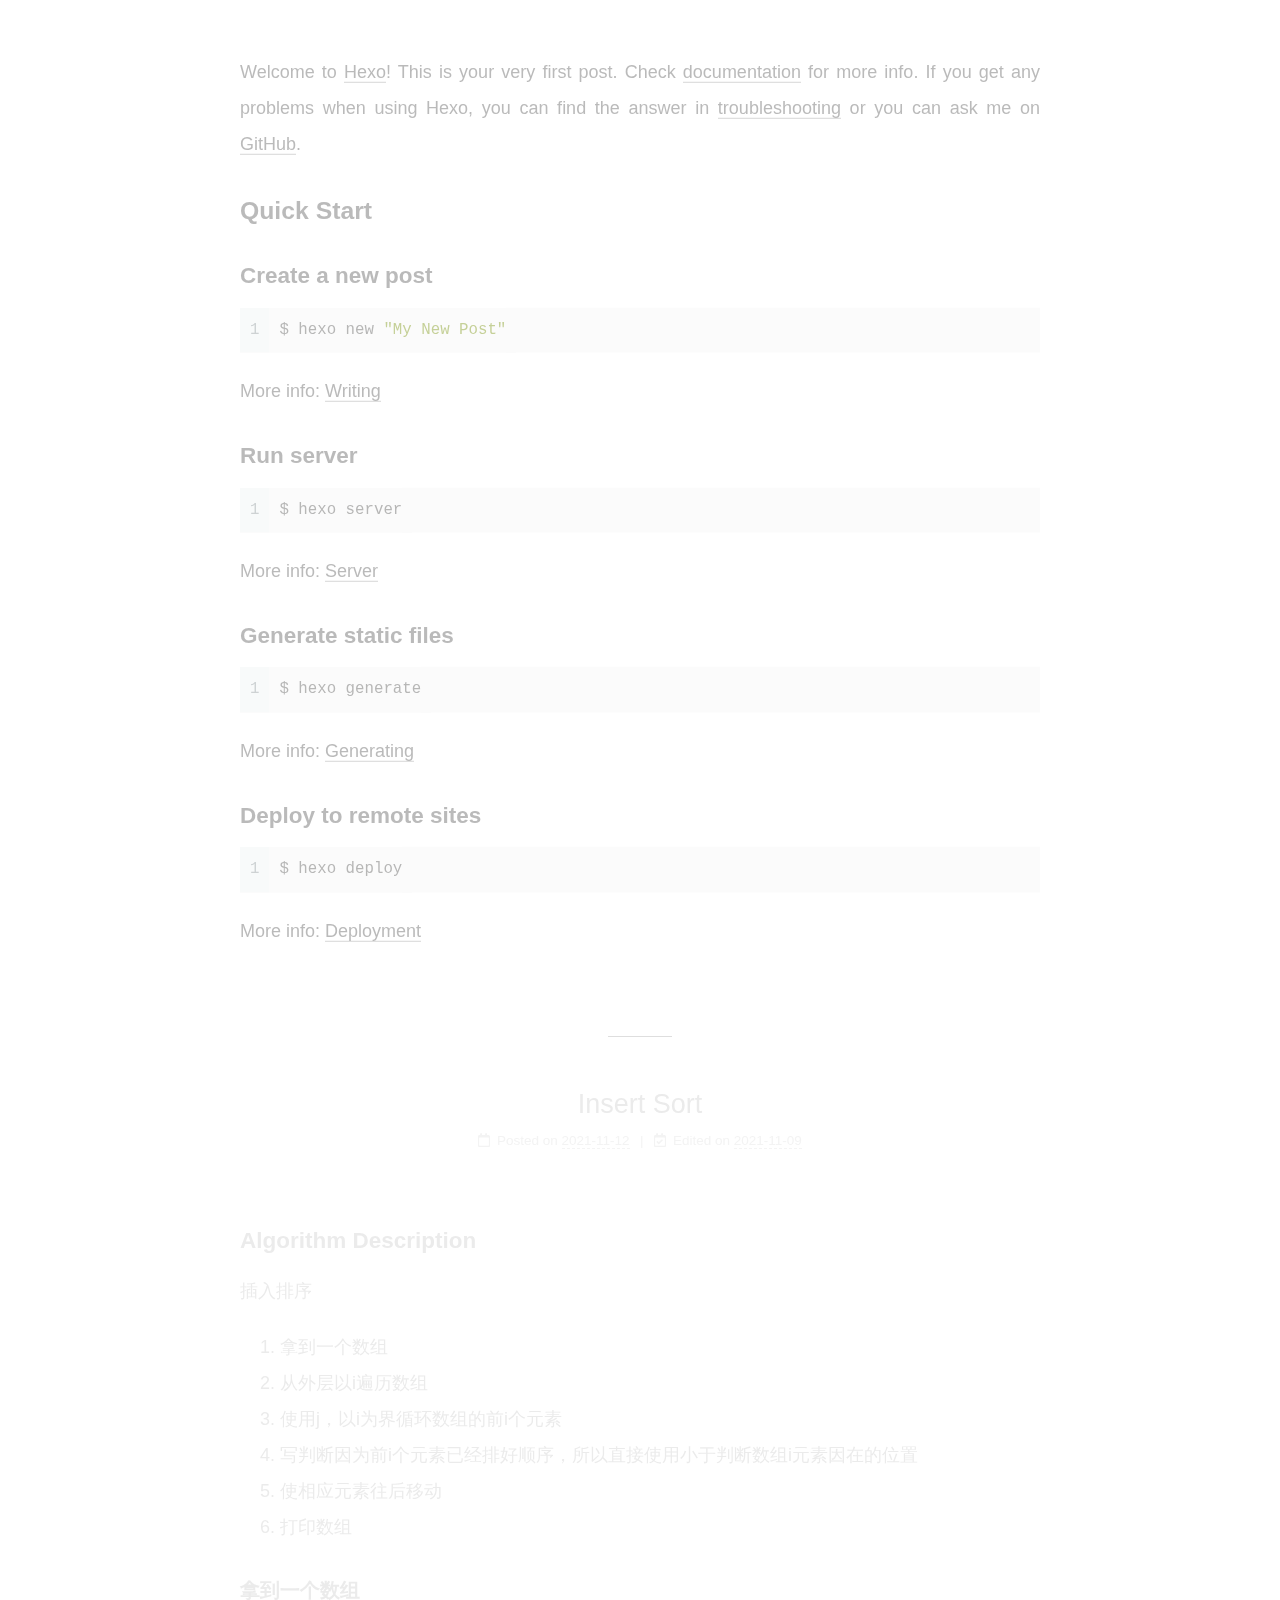
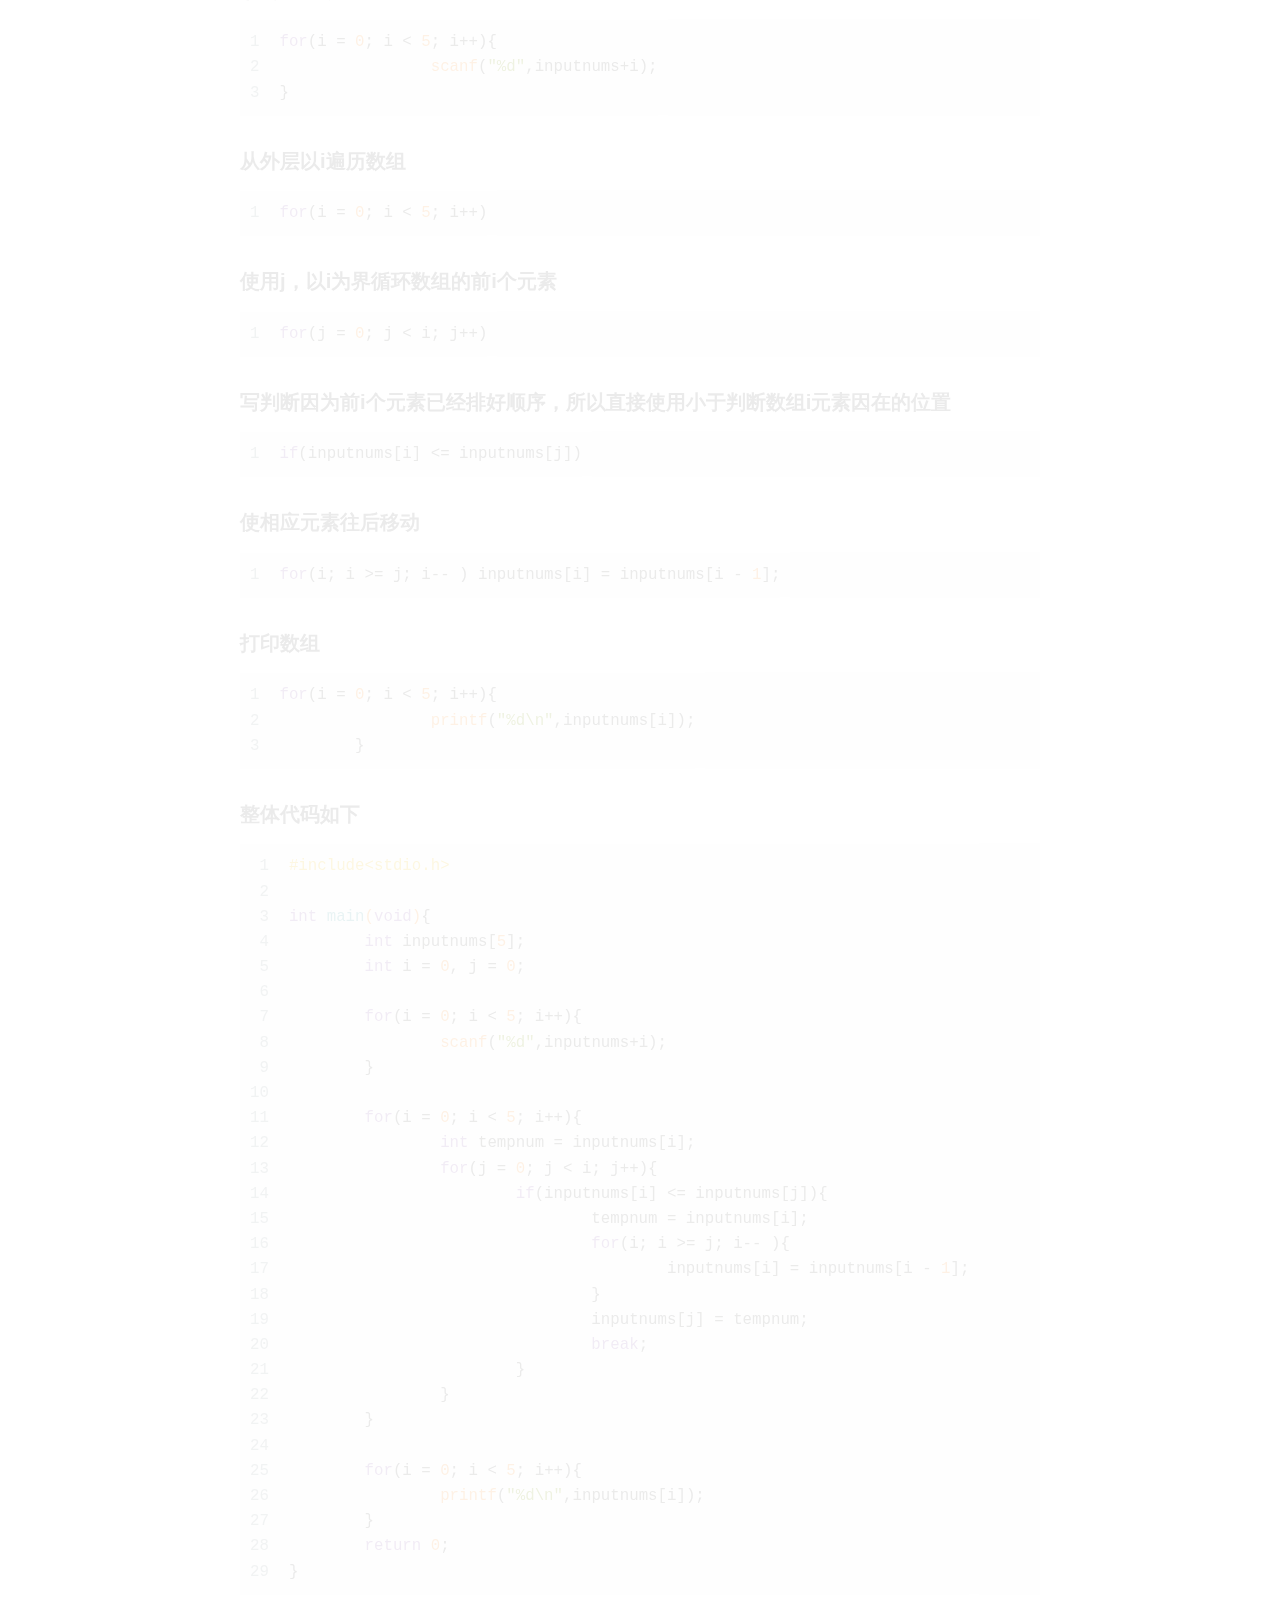
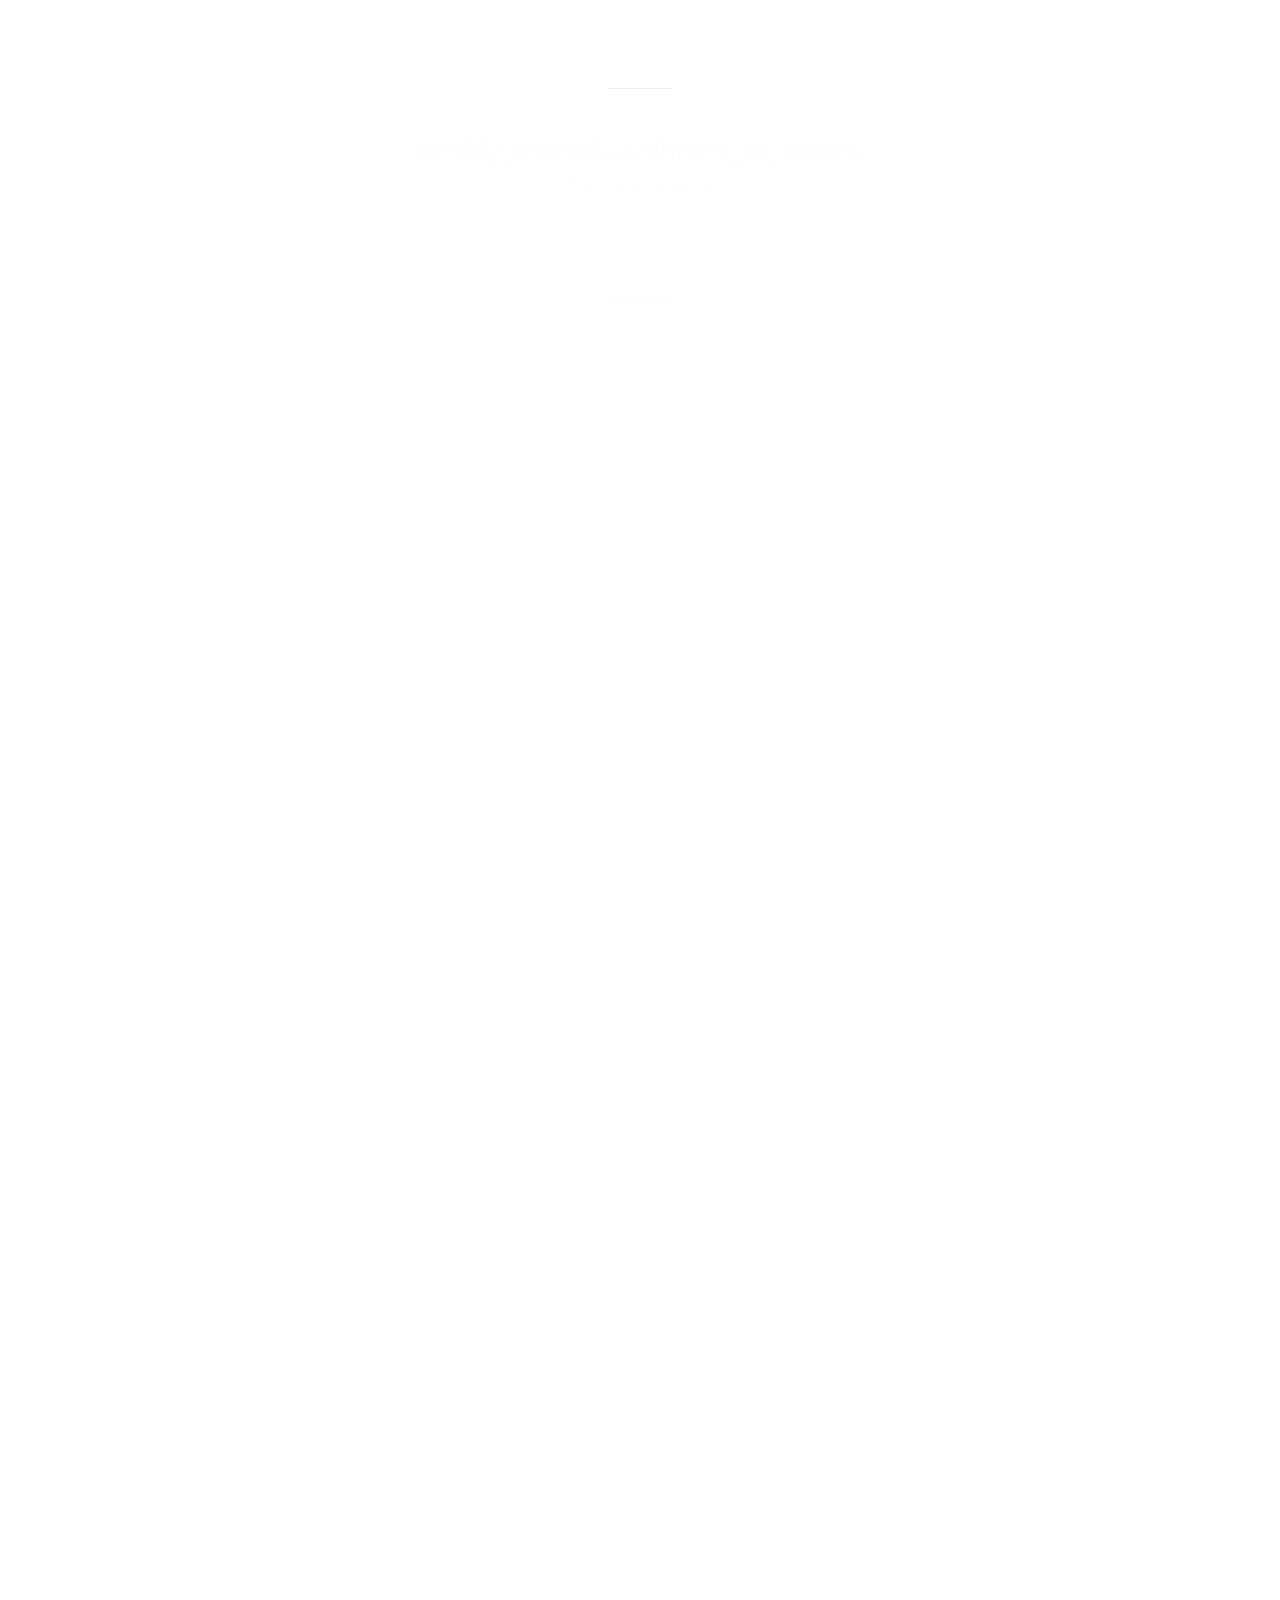
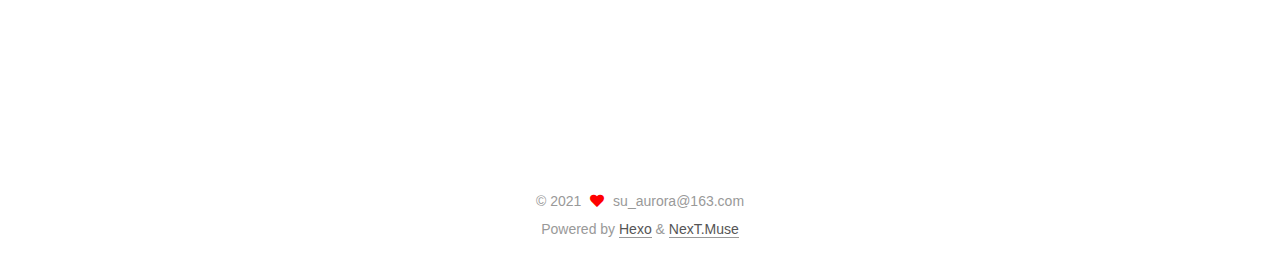
==== commit 2b11a759: "Site updated: 2021-11-20 04:10:16" ====
--- a/index.html
+++ b/index.html
@@ -145,7 +145,7 @@
   
   
   <article itemscope itemtype="http://schema.org/Article" class="post-block" lang="en">
-    <link itemprop="mainEntityOfPage" href="http://example.com/2021/11/12/mdfiles/hello-a/">
+    <link itemprop="mainEntityOfPage" href="http://example.com/2021/11/20/segment-fault/">
 
     <span hidden itemprop="author" itemscope itemtype="http://schema.org/Person">
       <meta itemprop="image" content="/images/avatar.gif">
@@ -159,7 +159,7 @@
       <header class="post-header">
         <h2 class="post-title" itemprop="name headline">
           
-            <a href="/2021/11/12/mdfiles/hello-a/" class="post-title-link" itemprop="url">Untitled</a>
+            <a href="/2021/11/20/segment-fault/" class="post-title-link" itemprop="url">segment-fault.md</a>
         </h2>
 
         <div class="post-meta">
@@ -168,8 +168,9 @@
                 <i class="far fa-calendar"></i>
               </span>
               <span class="post-meta-item-text">Posted on</span>
-
-              <time title="Created: 2021-11-12 09:03:28" itemprop="dateCreated datePublished" datetime="2021-11-12T09:03:28-05:00">2021-11-12</time>
+              
+
+              <time title="Created: 2021-11-20 03:54:23 / Modified: 04:09:55" itemprop="dateCreated datePublished" datetime="2021-11-20T03:54:23-05:00">2021-11-20</time>
             </span>
 
           
@@ -183,7 +184,24 @@
     <div class="post-body" itemprop="articleBody">
 
       
-          
+          <h3 id="Segment-fault"><a href="#Segment-fault" class="headerlink" title="Segment fault"></a>Segment fault</h3><p>今天写数据结构的时候遇见了一个 <em>segment default</em> 的错误，其中main函数代码如下</p>
+<p>Today I wrote a linklist datastruct and encouter a <em>segment fault</em> error, the content in main function as follows</p>
+<figure class="highlight c"><table><tr><td class="gutter"><pre><span class="line">1</span><br><span class="line">2</span><br><span class="line">3</span><br><span class="line">4</span><br><span class="line">5</span><br><span class="line">6</span><br><span class="line">7</span><br><span class="line">8</span><br><span class="line">9</span><br><span class="line">10</span><br><span class="line">11</span><br></pre></td><td class="code"><pre><span class="line"><span class="meta">#<span class="meta-keyword">include</span><span class="meta-string">&lt;stdio.h&gt;</span></span></span><br><span class="line"><span class="meta">#<span class="meta-keyword">include</span><span class="meta-string">&quot;linklistseq.h&quot;</span></span></span><br><span class="line"></span><br><span class="line"><span class="function"><span class="keyword">int</span> <span class="title">main</span><span class="params">(<span class="keyword">int</span> argc, <span class="keyword">char</span> *argv[])</span></span>&#123;</span><br><span class="line">	linklistseq * hellolinklist_01;</span><br><span class="line">	hellolinklist_01 = linklistseqinit();</span><br><span class="line"></span><br><span class="line">	<span class="built_in">printf</span>(<span class="string">&quot;The length of hellolinklist_01 is %d\n&quot;</span>,hellolinklist_01-&gt;leng);</span><br><span class="line"></span><br><span class="line">	<span class="keyword">return</span> <span class="number">0</span>;</span><br><span class="line">&#125;</span><br></pre></td></tr></table></figure>
+
+<p>然后 <em>linklistseq.h</em> 头文件内容如下</p>
+<p>and <em>linklistseq.h</em> as followings</p>
+<figure class="highlight c"><table><tr><td class="gutter"><pre><span class="line">1</span><br><span class="line">2</span><br><span class="line">3</span><br><span class="line">4</span><br><span class="line">5</span><br><span class="line">6</span><br><span class="line">7</span><br><span class="line">8</span><br><span class="line">9</span><br><span class="line">10</span><br><span class="line">11</span><br><span class="line">12</span><br><span class="line">13</span><br><span class="line">14</span><br><span class="line">15</span><br><span class="line">16</span><br><span class="line">17</span><br><span class="line">18</span><br><span class="line">19</span><br><span class="line">20</span><br><span class="line">21</span><br><span class="line">22</span><br></pre></td><td class="code"><pre><span class="line"><span class="meta">#<span class="meta-keyword">define</span> MAXLENLIST 100</span></span><br><span class="line"></span><br><span class="line"><span class="keyword">typedef</span> <span class="class"><span class="keyword">struct</span> &#123;</span></span><br><span class="line">	<span class="keyword">int</span> bookname;</span><br><span class="line">	<span class="keyword">char</span> * authorname;</span><br><span class="line">	<span class="keyword">int</span> publish_year;</span><br><span class="line">	<span class="keyword">double</span> price;</span><br><span class="line">	<span class="keyword">char</span> * ISBN;</span><br><span class="line">&#125;bookinfo;</span><br><span class="line"></span><br><span class="line"><span class="keyword">typedef</span> <span class="class"><span class="keyword">struct</span>&#123;</span></span><br><span class="line">	<span class="keyword">int</span> leng;</span><br><span class="line">	bookinfo *datas[MAXLENLIST];</span><br><span class="line">&#125;linklistseq;</span><br><span class="line"></span><br><span class="line"></span><br><span class="line"><span class="function">linklistseq * <span class="title">linklistseqinit</span><span class="params">(<span class="keyword">void</span>)</span></span>&#123;</span><br><span class="line">	linklistseq * linklistinit;</span><br><span class="line">	linklistinit-&gt;leng = <span class="number">0</span>;</span><br><span class="line">	<span class="keyword">return</span> linklistinit;</span><br><span class="line">&#125;</span><br><span class="line"></span><br></pre></td></tr></table></figure>
+<p>发现代码能够通过编译，但是运行的时候并没有按照预期的情况输出该有的linklist长度。使用了各种方法还是没实现，最后把代码该成了下面的样子。<strong>主要的改变是把”-&gt;”改成了正常的”.”</strong></p>
+<p>While compile the preceding code it looks fine, and when I run the executable file, I raised a <em>segment fault</em> error. I tried some method, but I could not fix it, and finally I changed the code to the following one. <strong>Main Change “-&gt;” t0 “.” operator then it is begain normal</strong></p>
+<figure class="highlight c"><table><tr><td class="gutter"><pre><span class="line">1</span><br><span class="line">2</span><br><span class="line">3</span><br><span class="line">4</span><br><span class="line">5</span><br><span class="line">6</span><br><span class="line">7</span><br><span class="line">8</span><br><span class="line">9</span><br><span class="line">10</span><br><span class="line">11</span><br><span class="line">12</span><br><span class="line">13</span><br><span class="line">14</span><br><span class="line">15</span><br><span class="line">16</span><br><span class="line">17</span><br><span class="line">18</span><br><span class="line">19</span><br><span class="line">20</span><br><span class="line">21</span><br><span class="line">22</span><br><span class="line">23</span><br><span class="line">24</span><br><span class="line">25</span><br><span class="line">26</span><br><span class="line">27</span><br><span class="line">28</span><br><span class="line">29</span><br><span class="line">30</span><br><span class="line">31</span><br><span class="line">32</span><br><span class="line">33</span><br><span class="line">34</span><br><span class="line">35</span><br><span class="line">36</span><br></pre></td><td class="code"><pre><span class="line"><span class="meta">#<span class="meta-keyword">include</span><span class="meta-string">&lt;stdio.h&gt;</span></span></span><br><span class="line"><span class="meta">#<span class="meta-keyword">include</span><span class="meta-string">&lt;stdlib.h&gt;</span></span></span><br><span class="line"></span><br><span class="line"><span class="meta">#<span class="meta-keyword">define</span> MAXLENGTH 1000</span></span><br><span class="line"></span><br><span class="line"><span class="keyword">typedef</span> <span class="class"><span class="keyword">struct</span> &#123;</span></span><br><span class="line">    <span class="keyword">char</span> bookname[<span class="number">40</span>];</span><br><span class="line">    <span class="keyword">char</span> authorname[<span class="number">20</span>];</span><br><span class="line">    <span class="keyword">char</span> ISBN[<span class="number">14</span>];</span><br><span class="line">    <span class="keyword">char</span> publisher[<span class="number">40</span>];</span><br><span class="line">    <span class="keyword">double</span> price;</span><br><span class="line">&#125; bookinfo;</span><br><span class="line"></span><br><span class="line"><span class="keyword">typedef</span> <span class="class"><span class="keyword">struct</span>&#123;</span></span><br><span class="line">    <span class="keyword">int</span> booknum;</span><br><span class="line">    bookinfo linkedbooks[MAXLENGTH];</span><br><span class="line">&#125; linkbk;</span><br><span class="line"></span><br><span class="line"><span class="function">linkbk <span class="title">linkbkinit</span><span class="params">(<span class="keyword">void</span>)</span></span>;</span><br><span class="line"></span><br><span class="line"><span class="function"><span class="keyword">int</span> <span class="title">main</span><span class="params">(<span class="keyword">void</span>)</span></span>&#123;</span><br><span class="line">    linkbk linkbkinit_01;</span><br><span class="line">    linkbkinit_01 = linkbkinit();</span><br><span class="line"></span><br><span class="line">    <span class="built_in">printf</span>(<span class="string">&quot;The length of linkbkinit_01 is %d\n&quot;</span>,linkbkinit_01.booknum);</span><br><span class="line"></span><br><span class="line">    system(<span class="string">&quot;pause&quot;</span>);</span><br><span class="line">    <span class="keyword">return</span> <span class="number">0</span>;</span><br><span class="line">&#125;</span><br><span class="line"></span><br><span class="line"><span class="function">linkbk <span class="title">linkbkinit</span><span class="params">(<span class="keyword">void</span>)</span></span>&#123;</span><br><span class="line">    linkbk bookinit;</span><br><span class="line">    bookinit.booknum = <span class="number">0</span>;</span><br><span class="line">    <span class="keyword">return</span> bookinit;</span><br><span class="line">&#125;</span><br><span class="line"></span><br></pre></td></tr></table></figure>
+
+<blockquote>
+<p>写在最后，我也不知道为什么这样是可行的，如果有哪位大神碰巧看见我的这篇博客，还望不吝赐教<a href="mailto:&#x73;&#x75;&#x5f;&#97;&#117;&#114;&#x6f;&#114;&#97;&#64;&#x31;&#54;&#x33;&#46;&#99;&#x6f;&#x6d;">&#x73;&#x75;&#x5f;&#97;&#117;&#114;&#x6f;&#114;&#97;&#64;&#x31;&#54;&#x33;&#46;&#99;&#x6f;&#x6d;</a></p>
+</blockquote>
+<blockquote>
+<p>And finally, I don’t know the underlay principle, if anyone happens to know the answer please contact me <a href="mailto:&#115;&#117;&#x5f;&#97;&#117;&#x72;&#x6f;&#x72;&#x61;&#x40;&#49;&#x36;&#x33;&#x2e;&#x63;&#111;&#109;">&#115;&#117;&#x5f;&#97;&#117;&#x72;&#x6f;&#x72;&#x61;&#x40;&#49;&#x36;&#x33;&#x2e;&#x63;&#111;&#109;</a> sincerely.</p>
+</blockquote>
+
       
     </div>
 
--- a/css/main.css
+++ b/css/main.css
@@ -1168,7 +1168,7 @@
 }
 .links-of-author a::before,
 .links-of-author span.exturl::before {
-  background: #bda1c6;
+  background: #342e40;
   border-radius: 50%;
   content: ' ';
   display: inline-block;
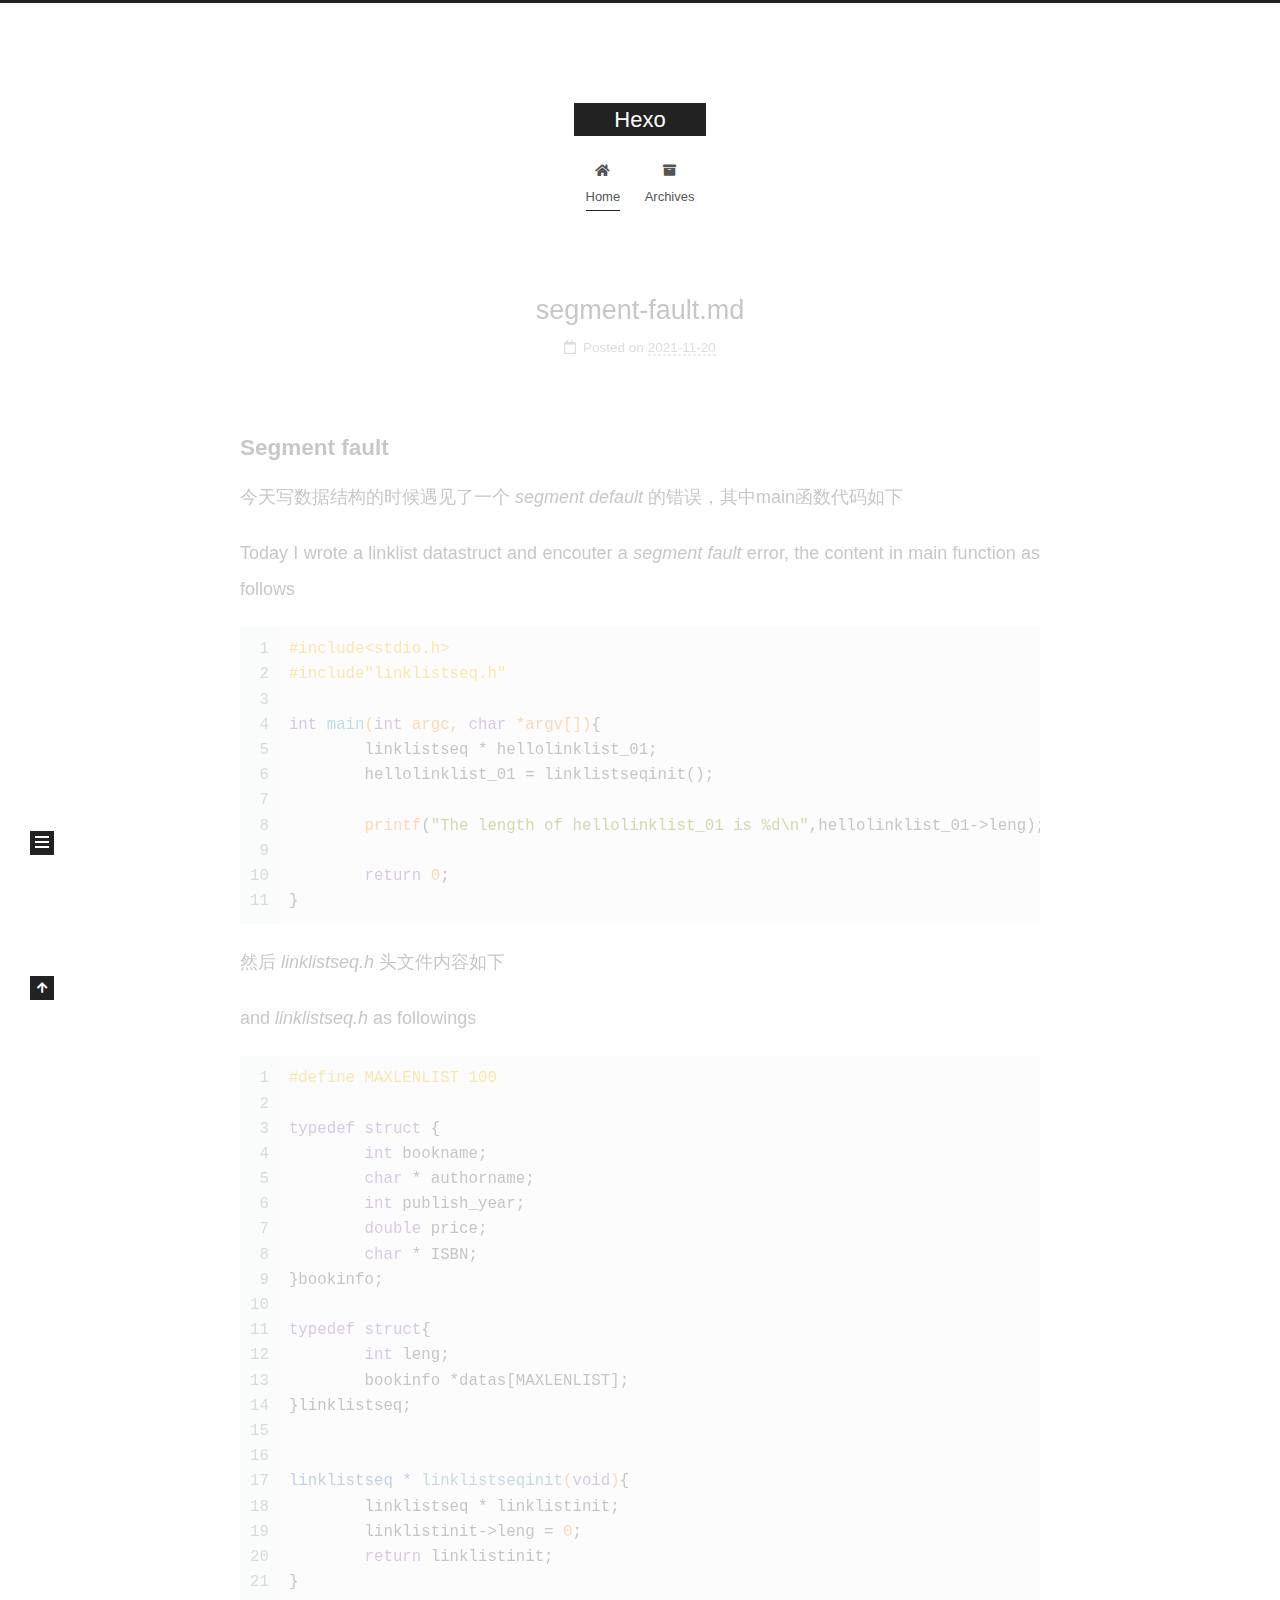
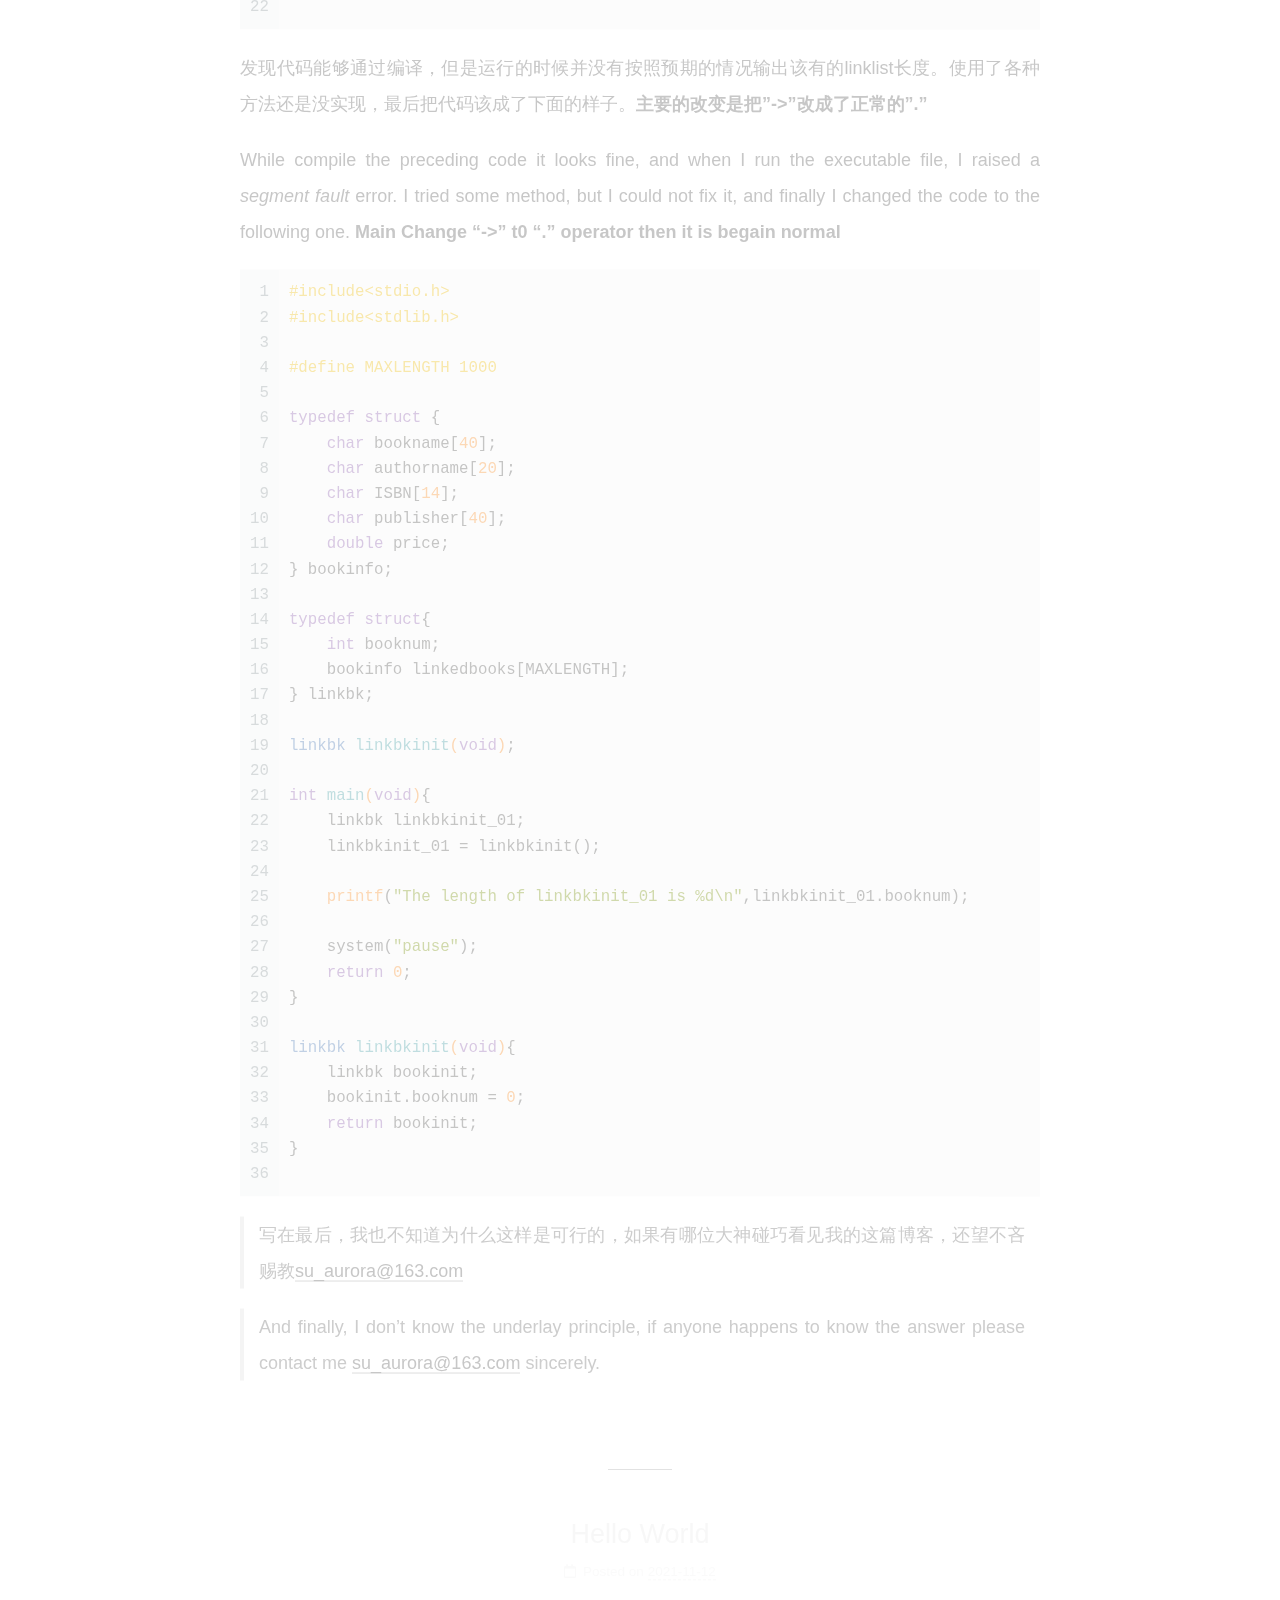
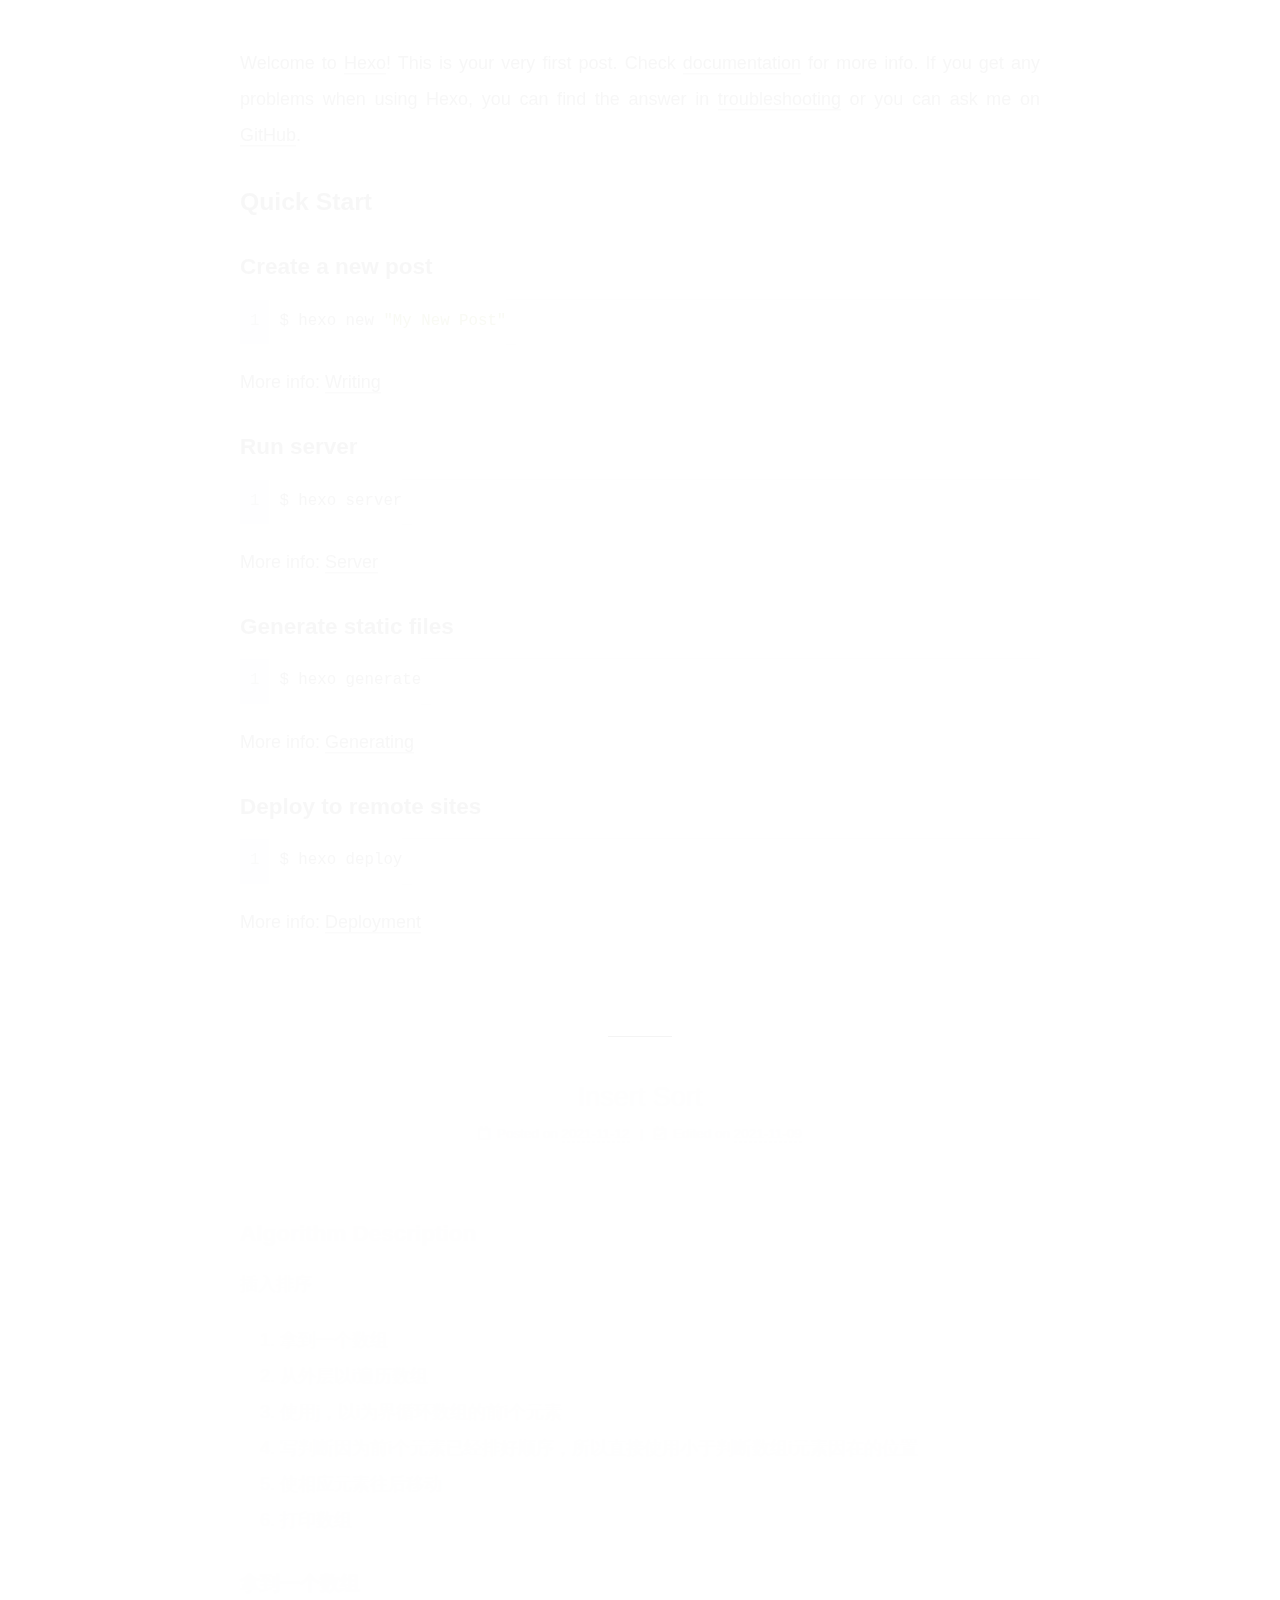
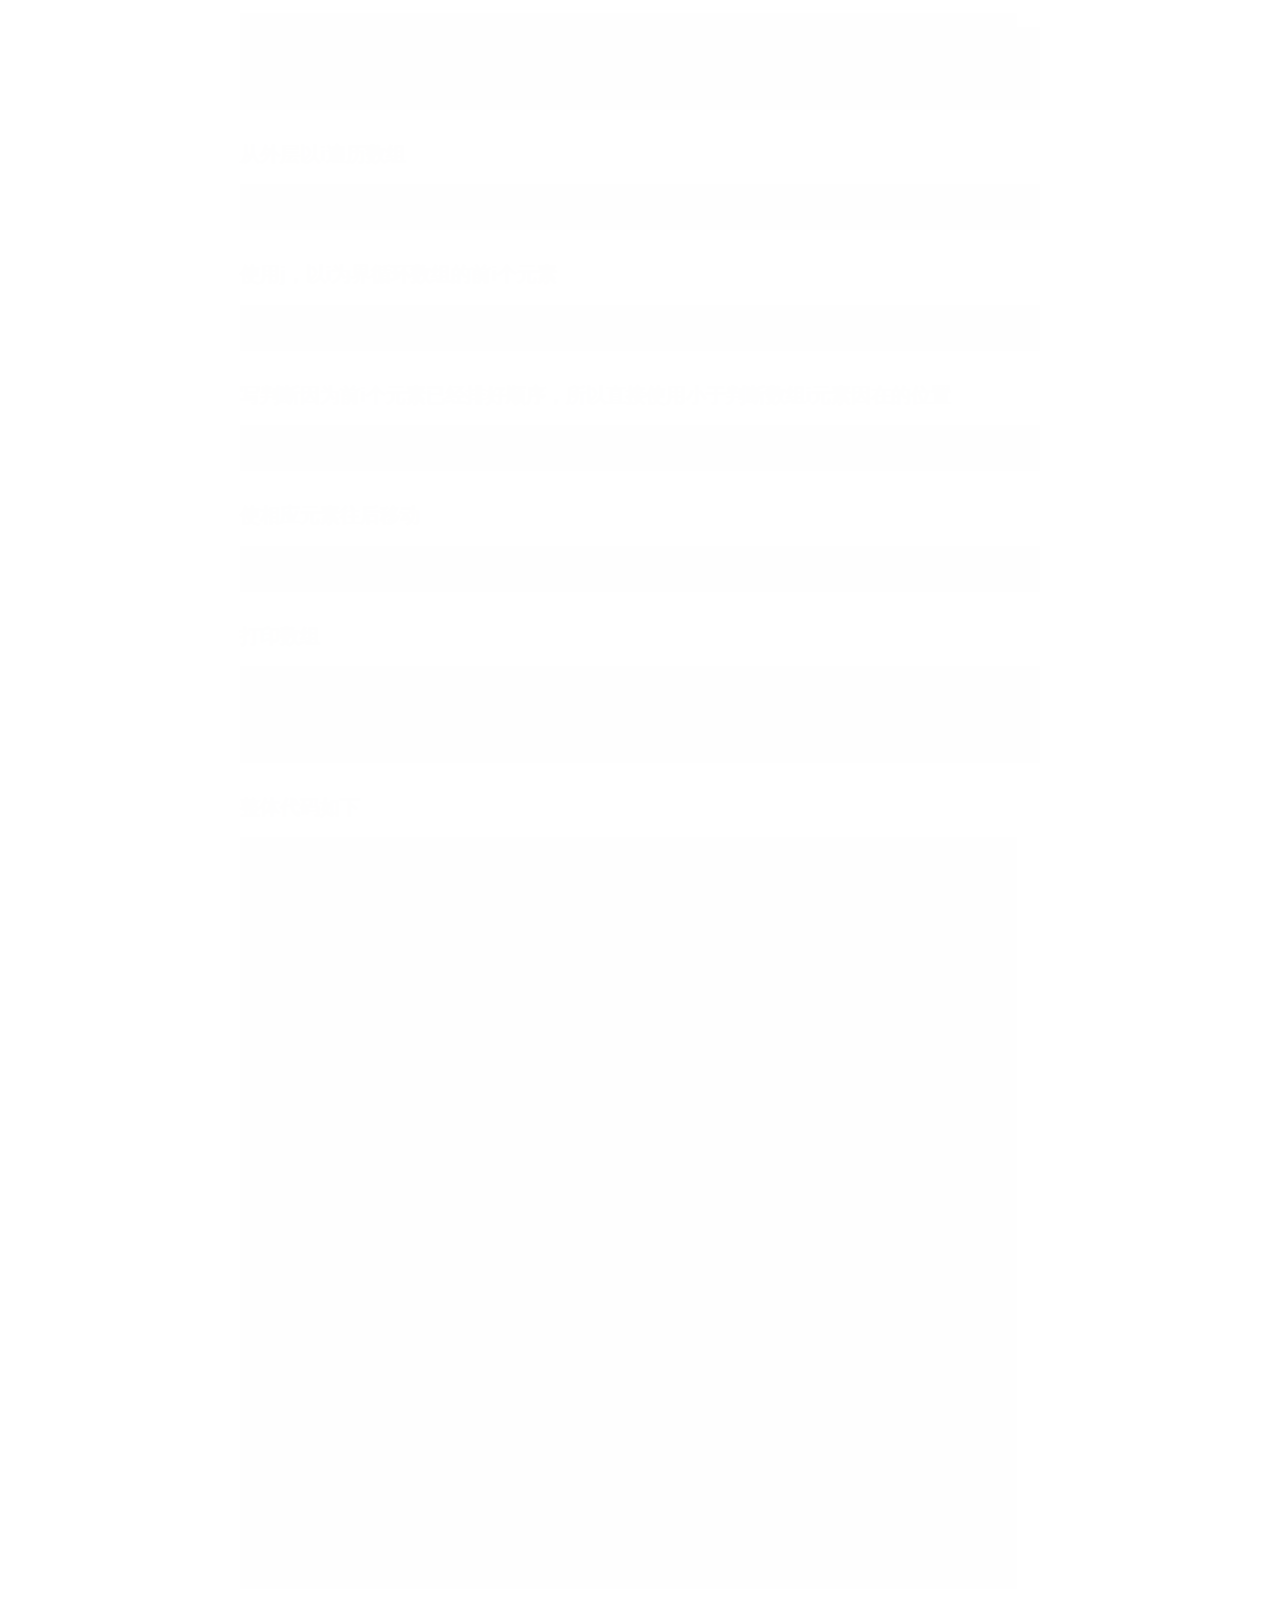
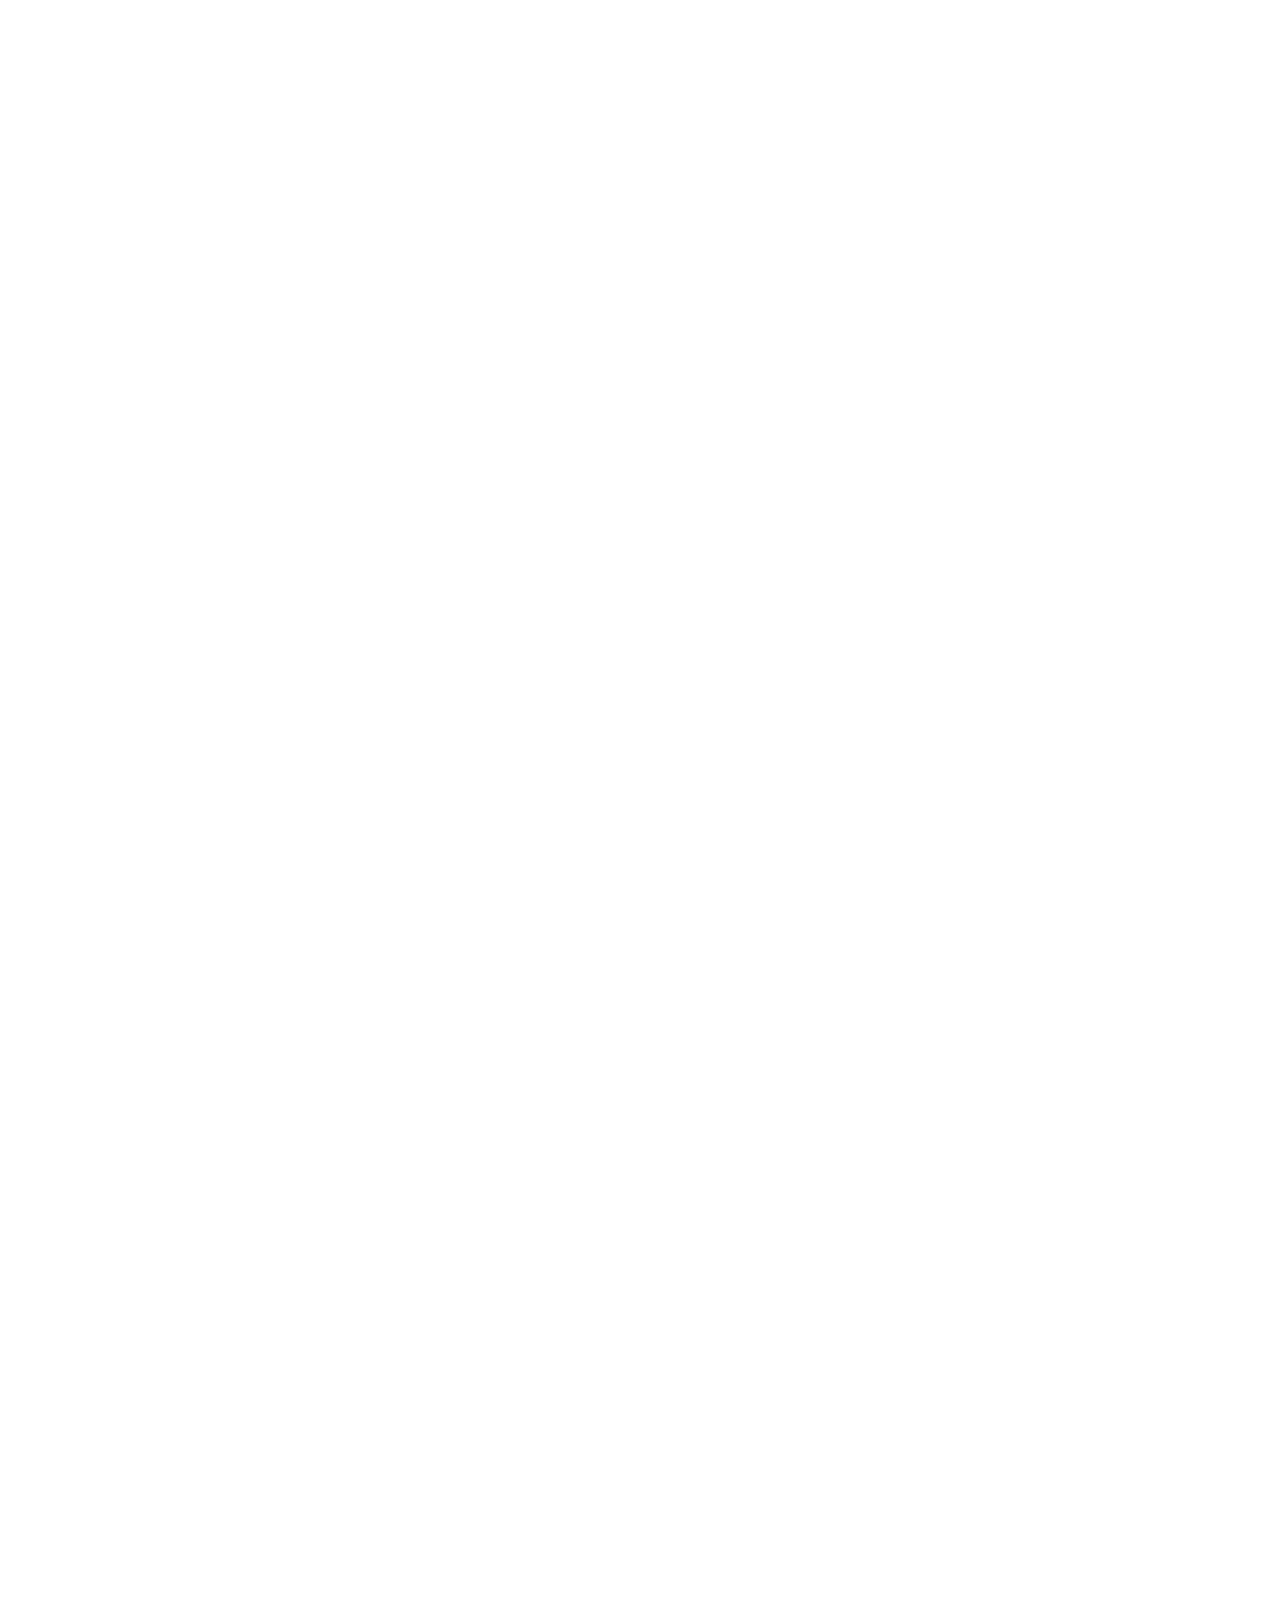
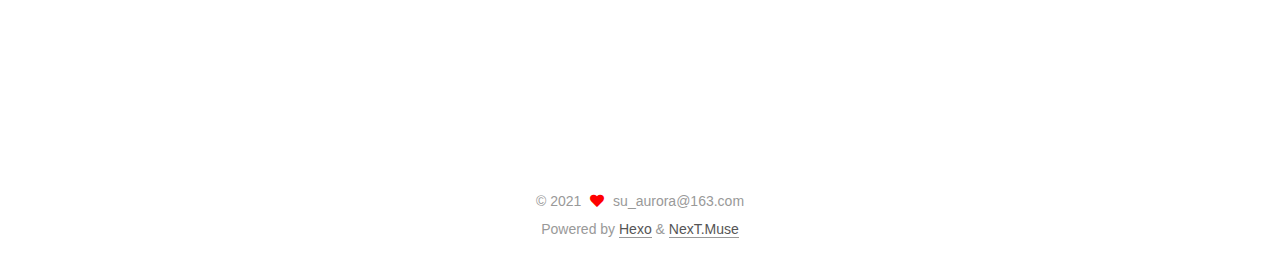
==== commit 6d399b94: "Site updated: 2021-11-20 19:51:53" ====
--- a/index.html
+++ b/index.html
@@ -196,10 +196,10 @@
 <figure class="highlight c"><table><tr><td class="gutter"><pre><span class="line">1</span><br><span class="line">2</span><br><span class="line">3</span><br><span class="line">4</span><br><span class="line">5</span><br><span class="line">6</span><br><span class="line">7</span><br><span class="line">8</span><br><span class="line">9</span><br><span class="line">10</span><br><span class="line">11</span><br><span class="line">12</span><br><span class="line">13</span><br><span class="line">14</span><br><span class="line">15</span><br><span class="line">16</span><br><span class="line">17</span><br><span class="line">18</span><br><span class="line">19</span><br><span class="line">20</span><br><span class="line">21</span><br><span class="line">22</span><br><span class="line">23</span><br><span class="line">24</span><br><span class="line">25</span><br><span class="line">26</span><br><span class="line">27</span><br><span class="line">28</span><br><span class="line">29</span><br><span class="line">30</span><br><span class="line">31</span><br><span class="line">32</span><br><span class="line">33</span><br><span class="line">34</span><br><span class="line">35</span><br><span class="line">36</span><br></pre></td><td class="code"><pre><span class="line"><span class="meta">#<span class="meta-keyword">include</span><span class="meta-string">&lt;stdio.h&gt;</span></span></span><br><span class="line"><span class="meta">#<span class="meta-keyword">include</span><span class="meta-string">&lt;stdlib.h&gt;</span></span></span><br><span class="line"></span><br><span class="line"><span class="meta">#<span class="meta-keyword">define</span> MAXLENGTH 1000</span></span><br><span class="line"></span><br><span class="line"><span class="keyword">typedef</span> <span class="class"><span class="keyword">struct</span> &#123;</span></span><br><span class="line">    <span class="keyword">char</span> bookname[<span class="number">40</span>];</span><br><span class="line">    <span class="keyword">char</span> authorname[<span class="number">20</span>];</span><br><span class="line">    <span class="keyword">char</span> ISBN[<span class="number">14</span>];</span><br><span class="line">    <span class="keyword">char</span> publisher[<span class="number">40</span>];</span><br><span class="line">    <span class="keyword">double</span> price;</span><br><span class="line">&#125; bookinfo;</span><br><span class="line"></span><br><span class="line"><span class="keyword">typedef</span> <span class="class"><span class="keyword">struct</span>&#123;</span></span><br><span class="line">    <span class="keyword">int</span> booknum;</span><br><span class="line">    bookinfo linkedbooks[MAXLENGTH];</span><br><span class="line">&#125; linkbk;</span><br><span class="line"></span><br><span class="line"><span class="function">linkbk <span class="title">linkbkinit</span><span class="params">(<span class="keyword">void</span>)</span></span>;</span><br><span class="line"></span><br><span class="line"><span class="function"><span class="keyword">int</span> <span class="title">main</span><span class="params">(<span class="keyword">void</span>)</span></span>&#123;</span><br><span class="line">    linkbk linkbkinit_01;</span><br><span class="line">    linkbkinit_01 = linkbkinit();</span><br><span class="line"></span><br><span class="line">    <span class="built_in">printf</span>(<span class="string">&quot;The length of linkbkinit_01 is %d\n&quot;</span>,linkbkinit_01.booknum);</span><br><span class="line"></span><br><span class="line">    system(<span class="string">&quot;pause&quot;</span>);</span><br><span class="line">    <span class="keyword">return</span> <span class="number">0</span>;</span><br><span class="line">&#125;</span><br><span class="line"></span><br><span class="line"><span class="function">linkbk <span class="title">linkbkinit</span><span class="params">(<span class="keyword">void</span>)</span></span>&#123;</span><br><span class="line">    linkbk bookinit;</span><br><span class="line">    bookinit.booknum = <span class="number">0</span>;</span><br><span class="line">    <span class="keyword">return</span> bookinit;</span><br><span class="line">&#125;</span><br><span class="line"></span><br></pre></td></tr></table></figure>
 
 <blockquote>
-<p>写在最后，我也不知道为什么这样是可行的，如果有哪位大神碰巧看见我的这篇博客，还望不吝赐教<a href="mailto:&#x73;&#x75;&#x5f;&#97;&#117;&#114;&#x6f;&#114;&#97;&#64;&#x31;&#54;&#x33;&#46;&#99;&#x6f;&#x6d;">&#x73;&#x75;&#x5f;&#97;&#117;&#114;&#x6f;&#114;&#97;&#64;&#x31;&#54;&#x33;&#46;&#99;&#x6f;&#x6d;</a></p>
+<p>写在最后，我也不知道为什么这样是可行的，如果有哪位大神碰巧看见我的这篇博客，还望不吝赐教<a href="mailto:&#x73;&#117;&#95;&#97;&#x75;&#114;&#x6f;&#x72;&#x61;&#x40;&#49;&#54;&#x33;&#x2e;&#99;&#x6f;&#x6d;">&#x73;&#117;&#95;&#97;&#x75;&#114;&#x6f;&#x72;&#x61;&#x40;&#49;&#54;&#x33;&#x2e;&#99;&#x6f;&#x6d;</a></p>
 </blockquote>
 <blockquote>
-<p>And finally, I don’t know the underlay principle, if anyone happens to know the answer please contact me <a href="mailto:&#115;&#117;&#x5f;&#97;&#117;&#x72;&#x6f;&#x72;&#x61;&#x40;&#49;&#x36;&#x33;&#x2e;&#x63;&#111;&#109;">&#115;&#117;&#x5f;&#97;&#117;&#x72;&#x6f;&#x72;&#x61;&#x40;&#49;&#x36;&#x33;&#x2e;&#x63;&#111;&#109;</a> sincerely.</p>
+<p>And finally, I don’t know the underlay principle, if anyone happens to know the answer please contact me <a href="mailto:&#115;&#117;&#95;&#x61;&#x75;&#x72;&#111;&#114;&#x61;&#64;&#49;&#54;&#x33;&#x2e;&#99;&#111;&#109;">&#115;&#117;&#95;&#x61;&#x75;&#x72;&#111;&#114;&#x61;&#64;&#49;&#54;&#x33;&#x2e;&#99;&#111;&#109;</a> sincerely.</p>
 </blockquote>
 
       
--- a/css/main.css
+++ b/css/main.css
@@ -1168,7 +1168,7 @@
 }
 .links-of-author a::before,
 .links-of-author span.exturl::before {
-  background: #342e40;
+  background: #e4bf0e;
   border-radius: 50%;
   content: ' ';
   display: inline-block;
